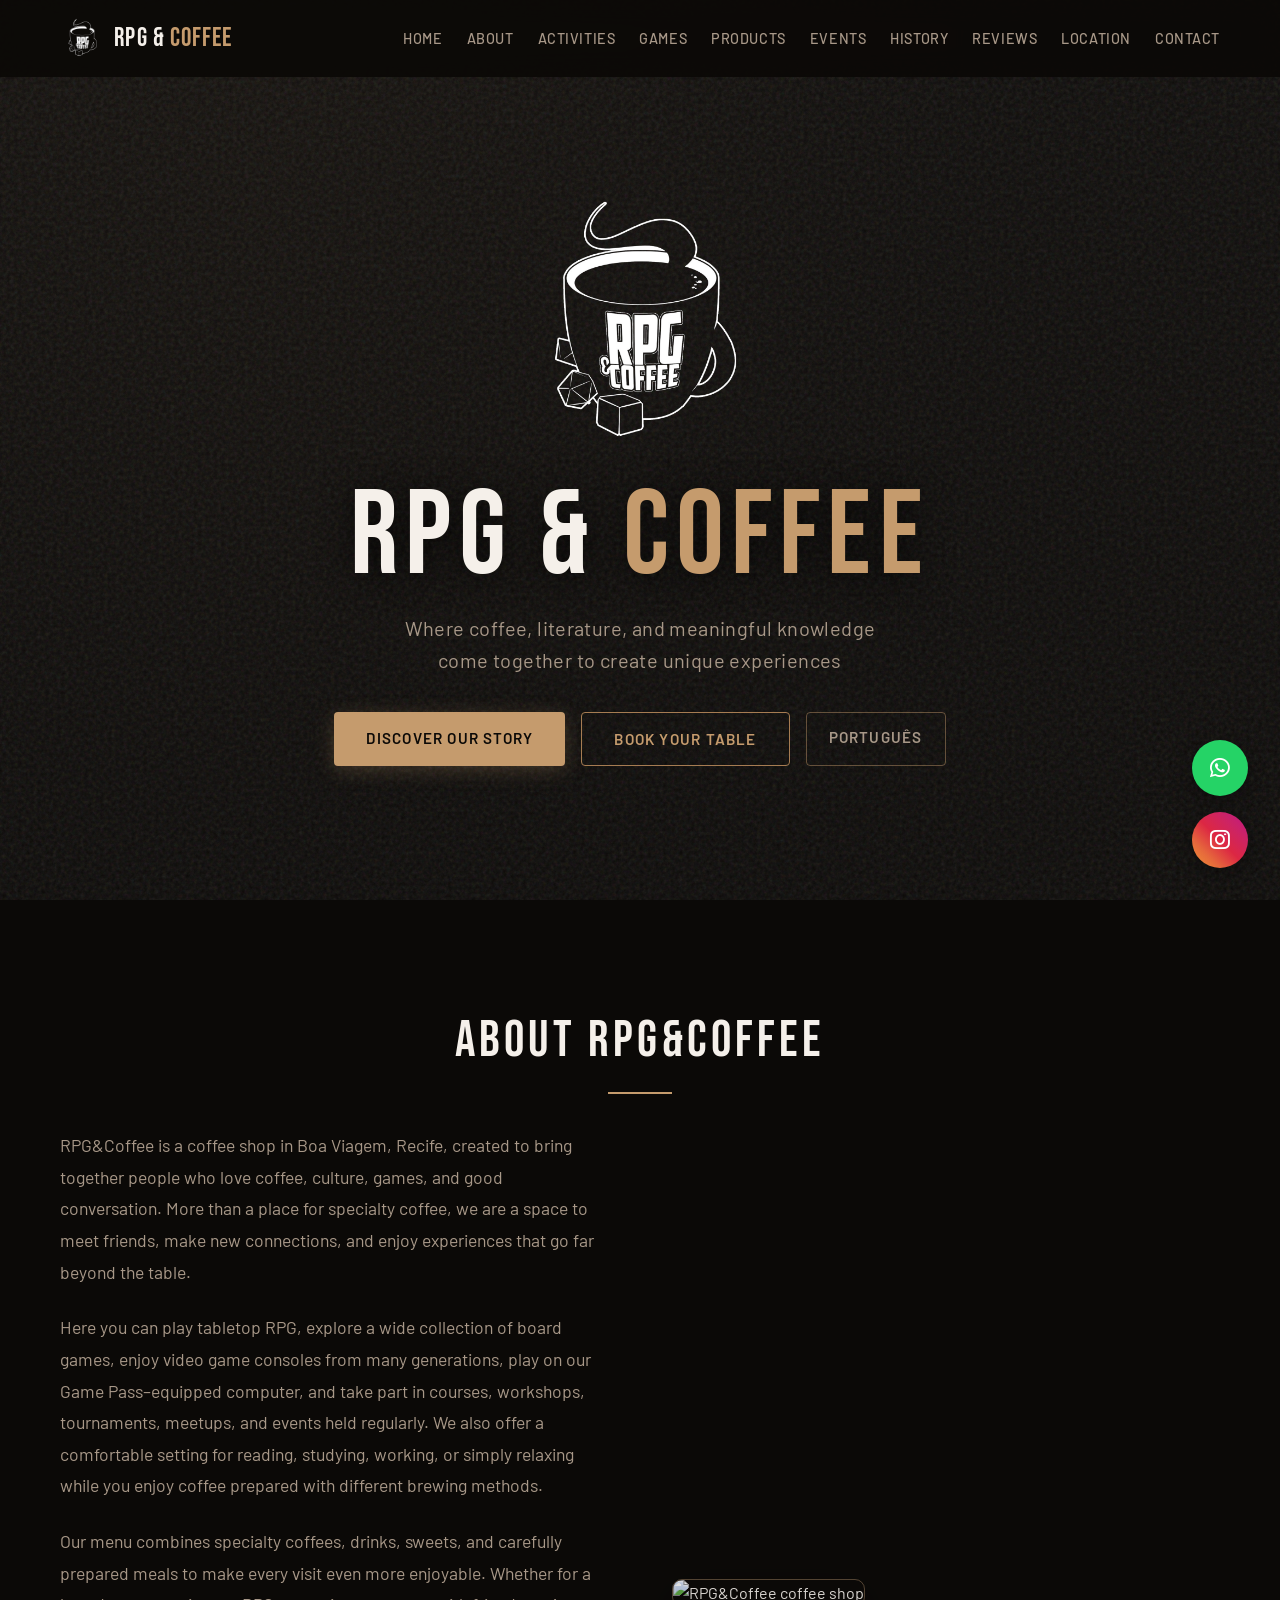
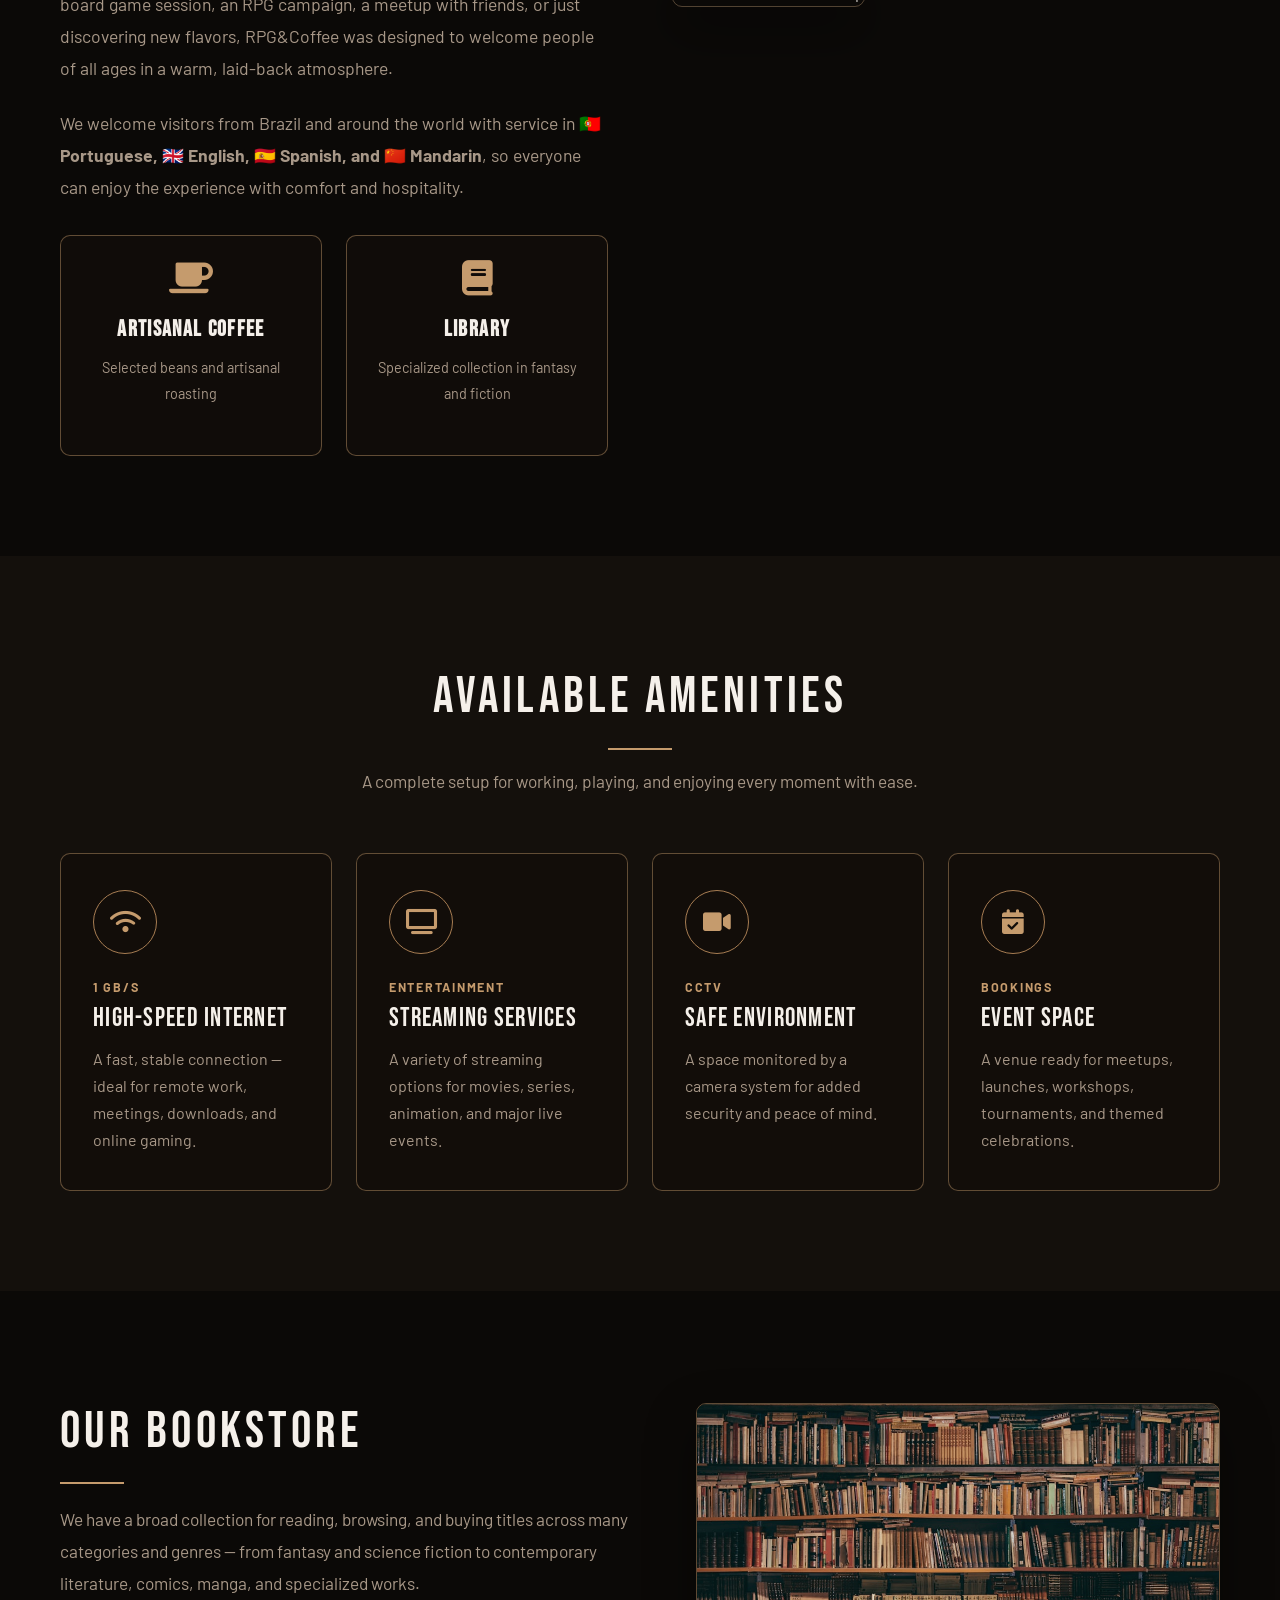
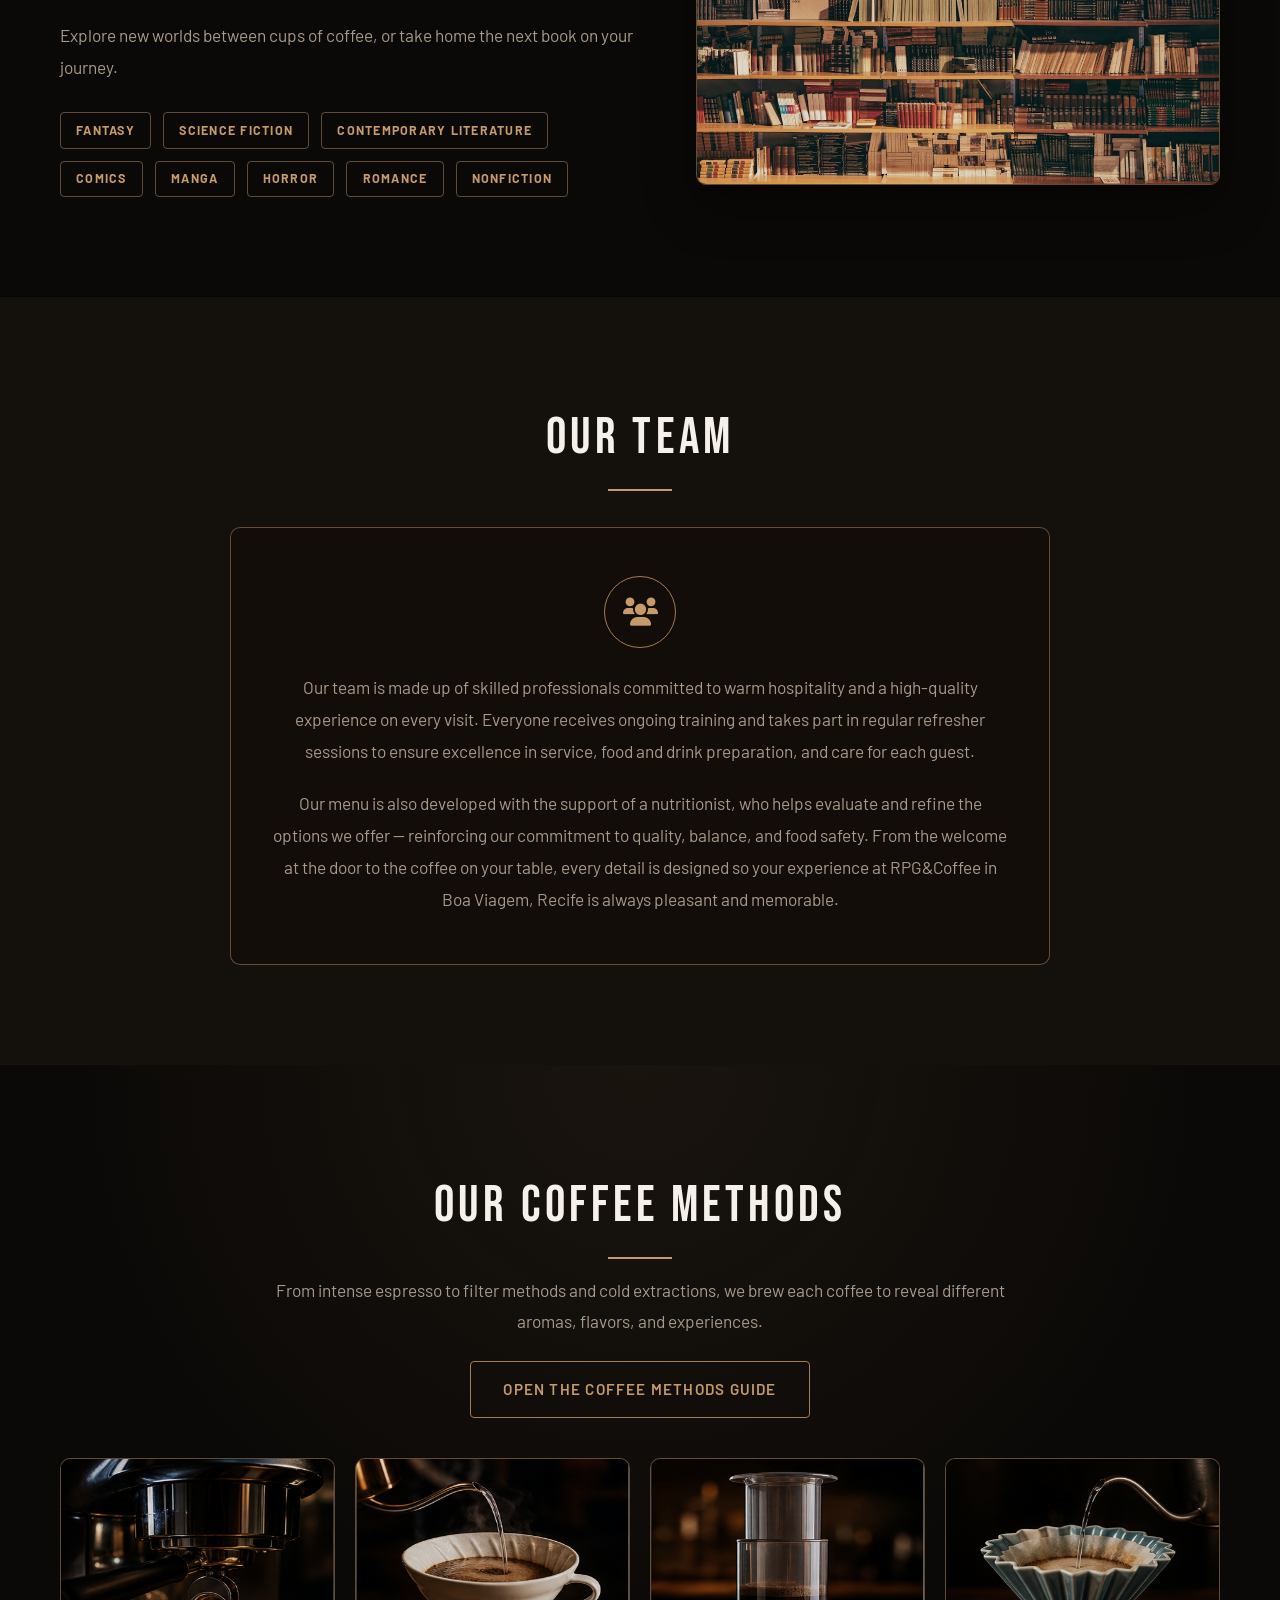
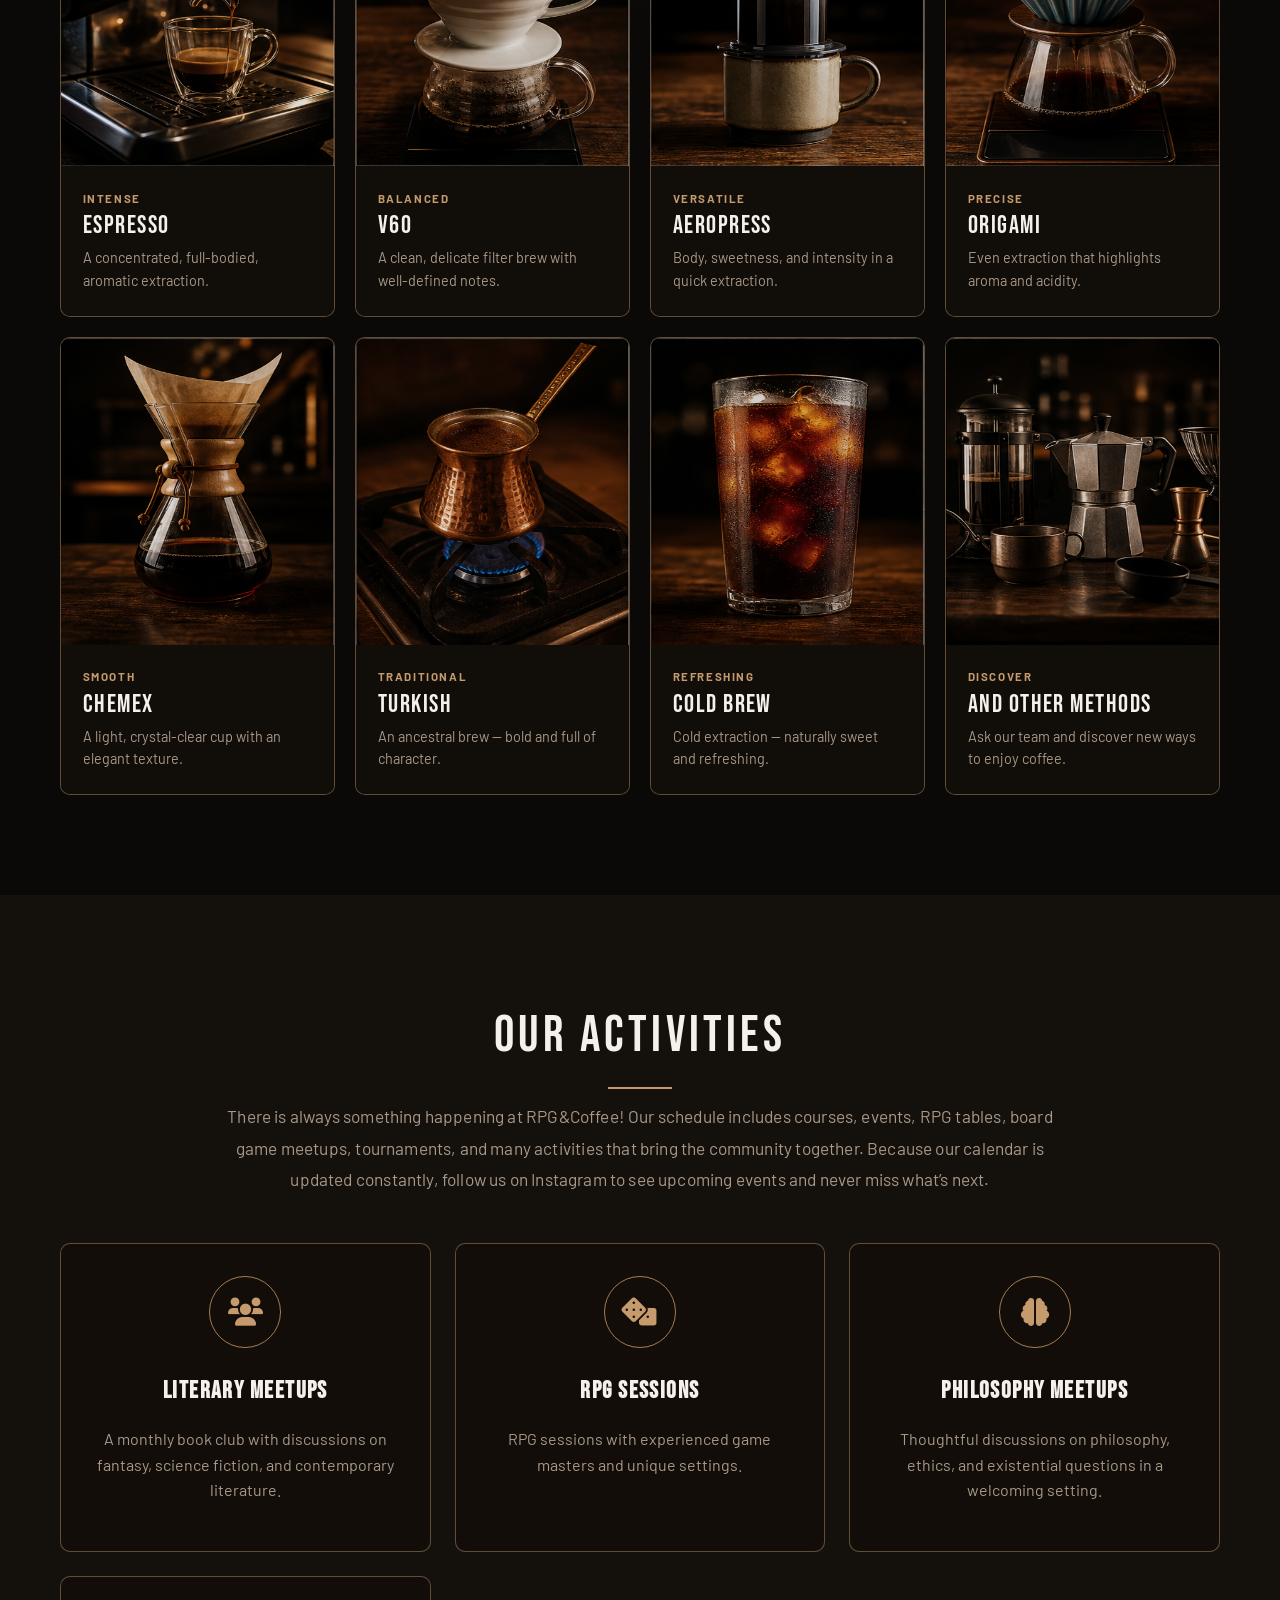
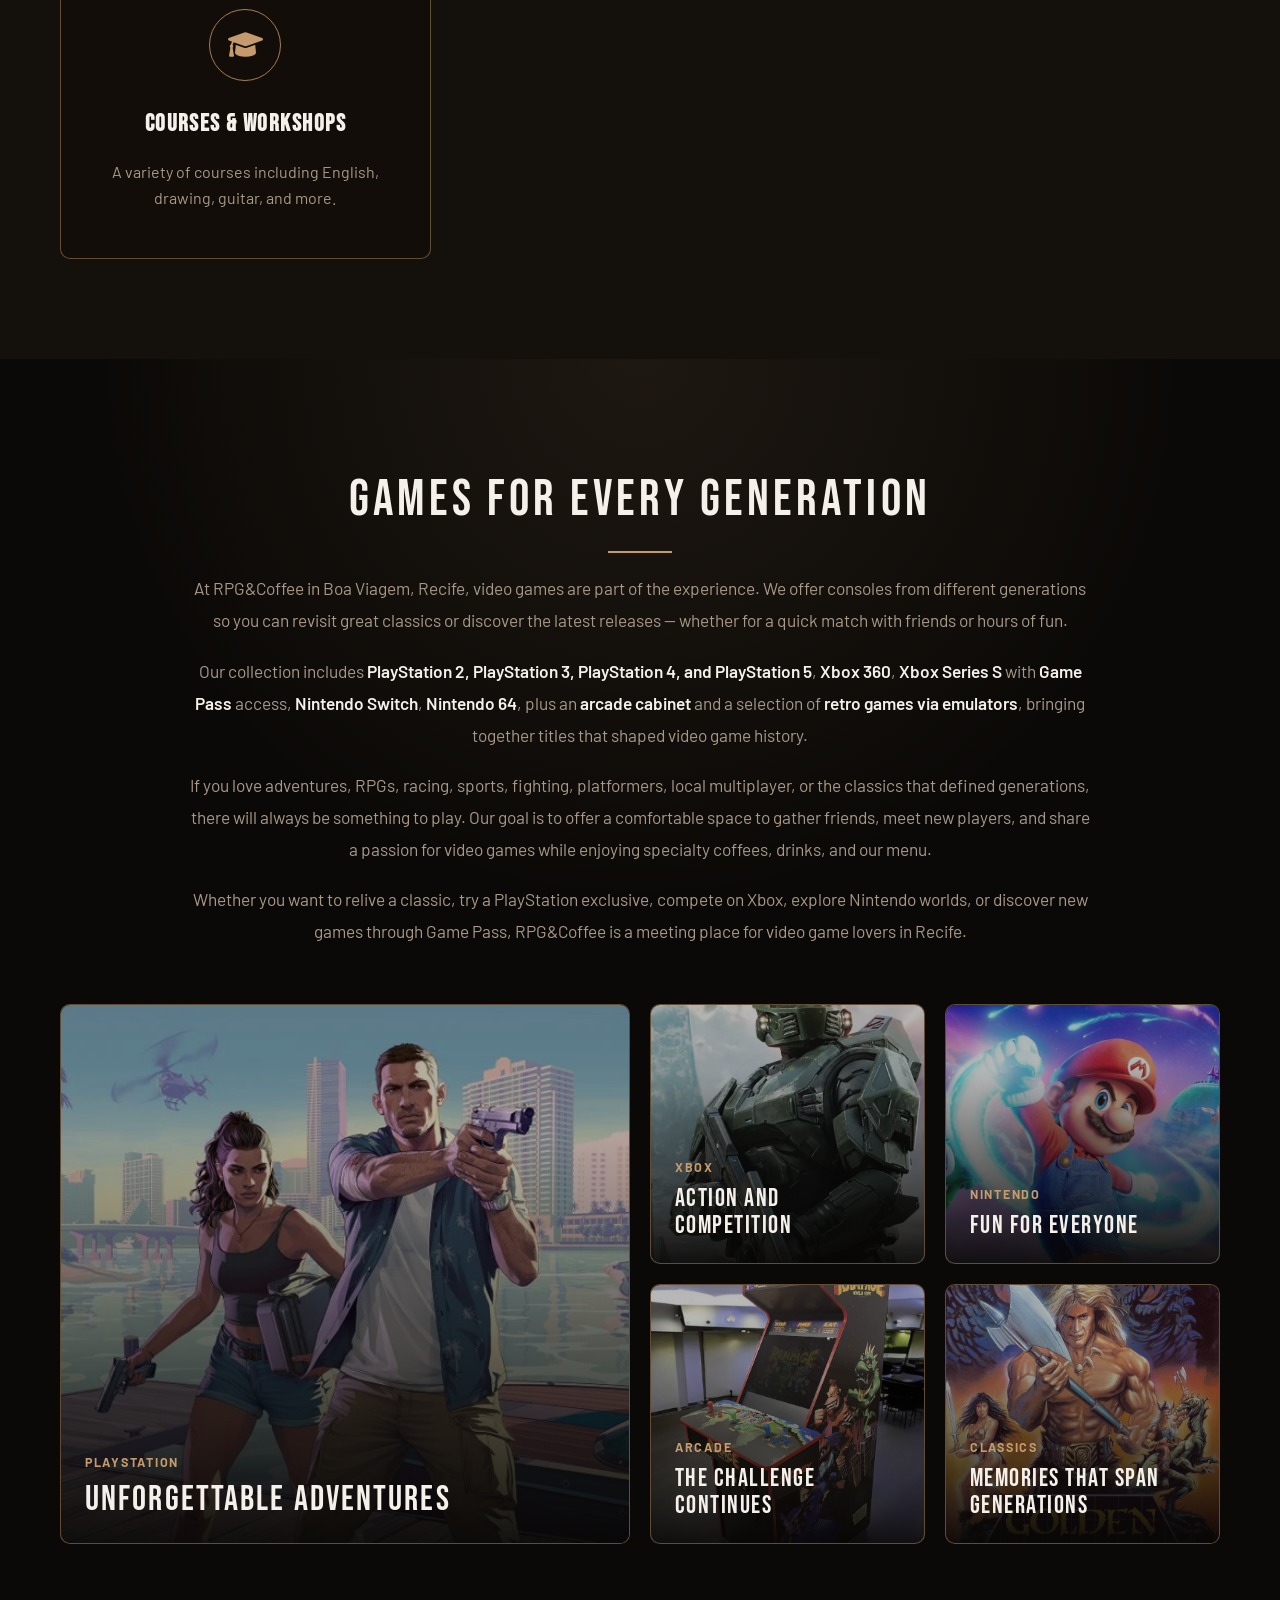
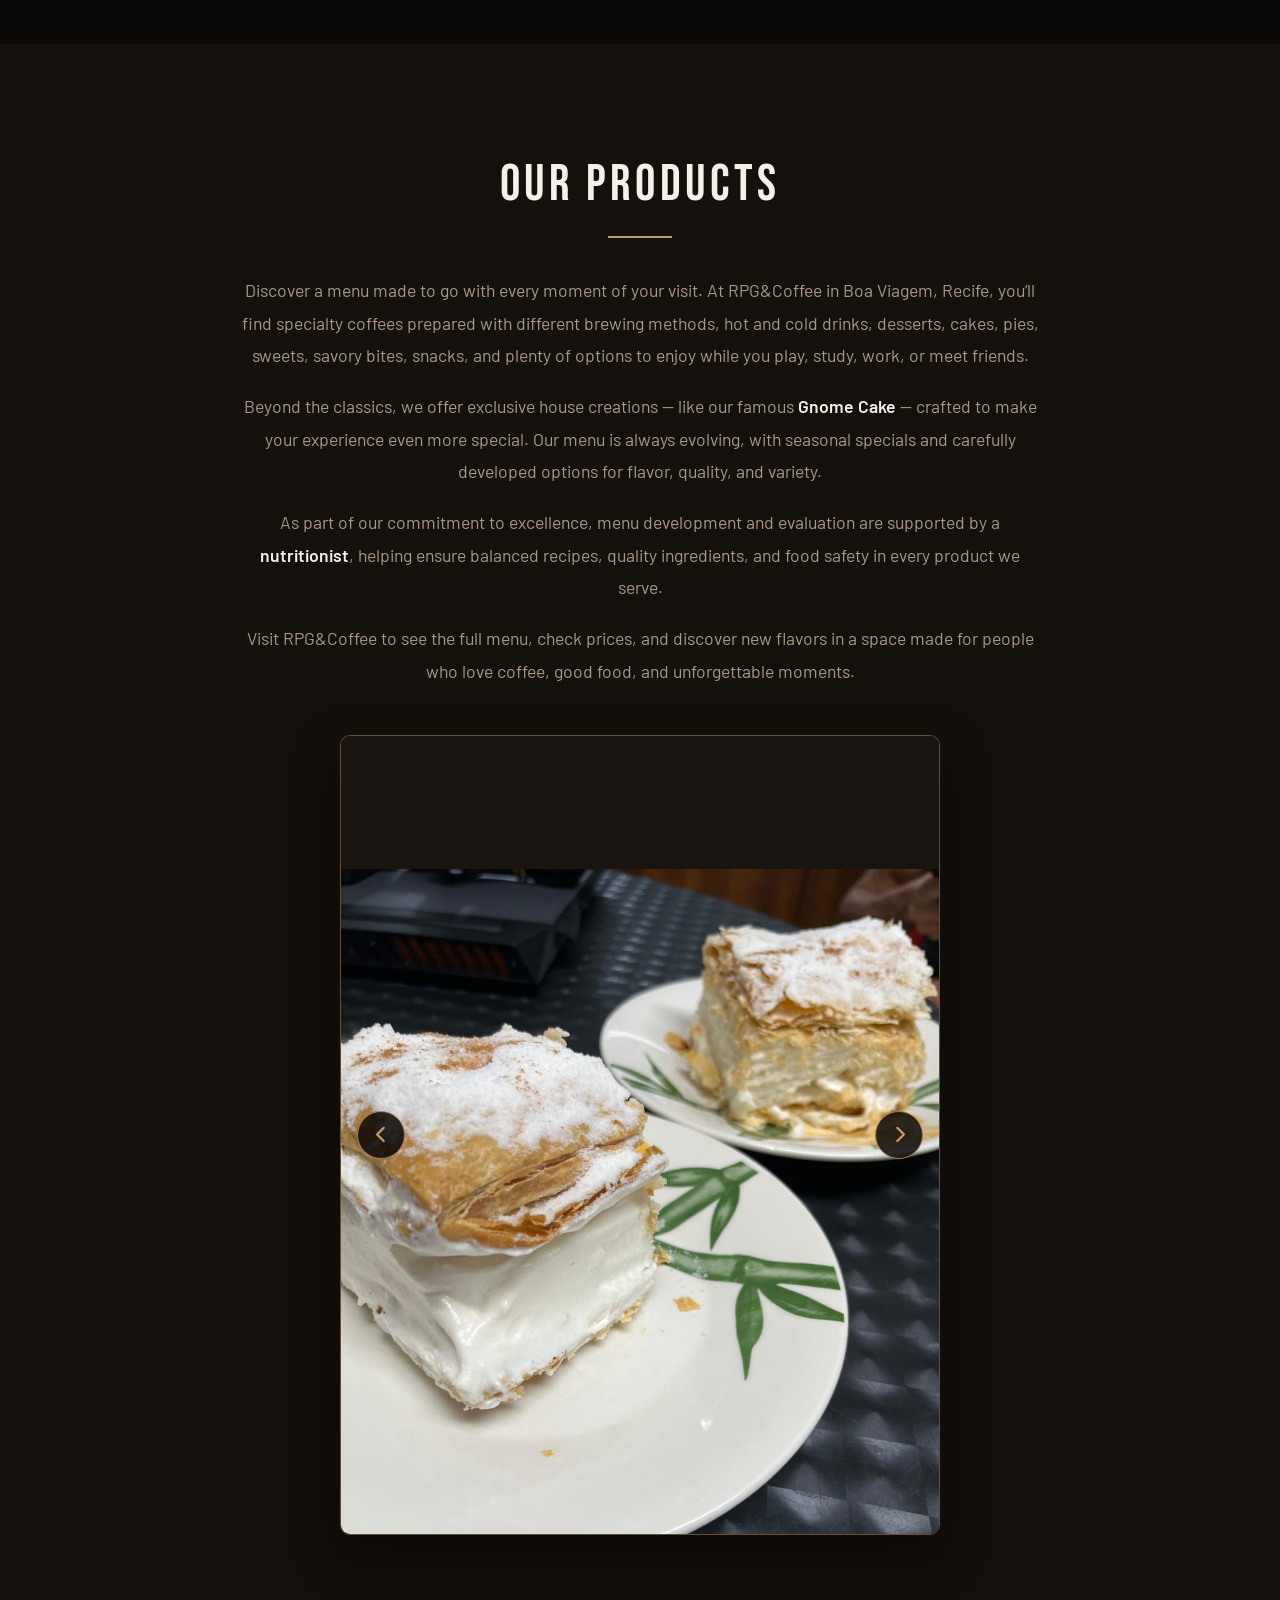
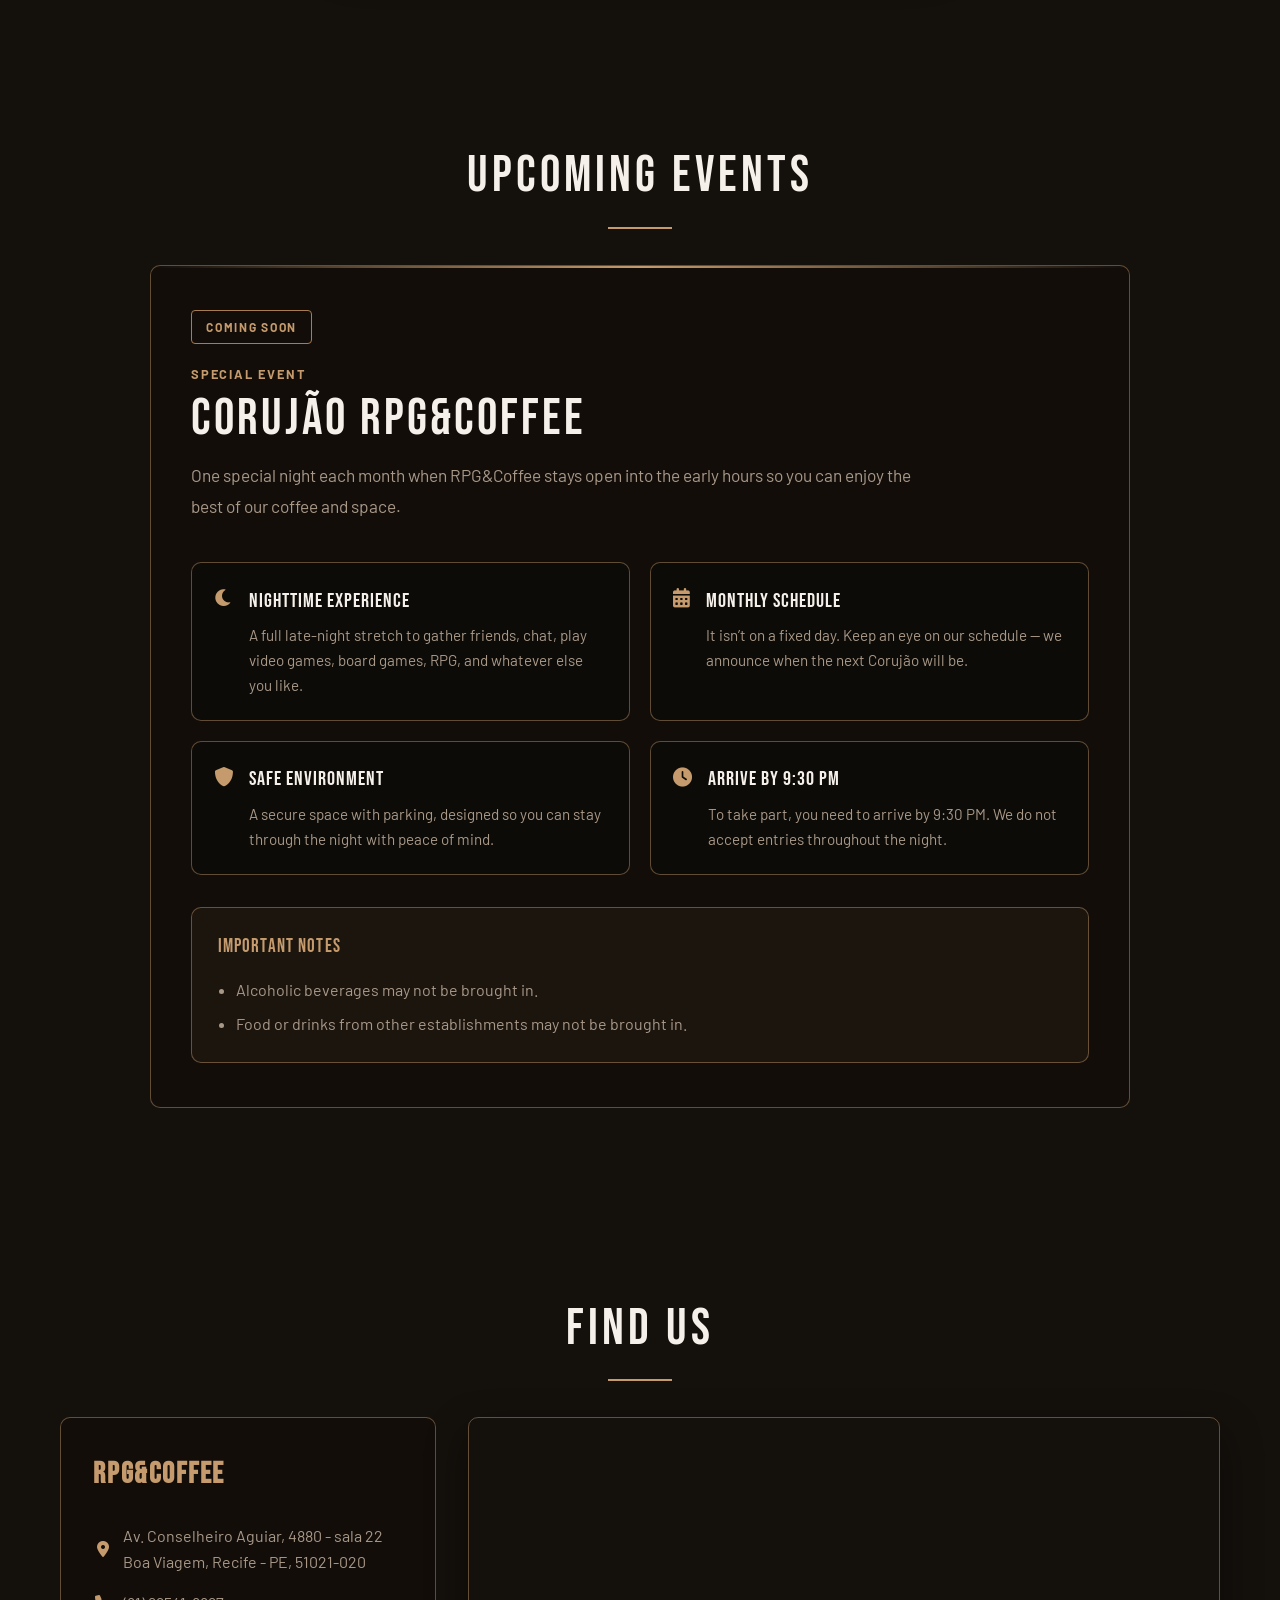
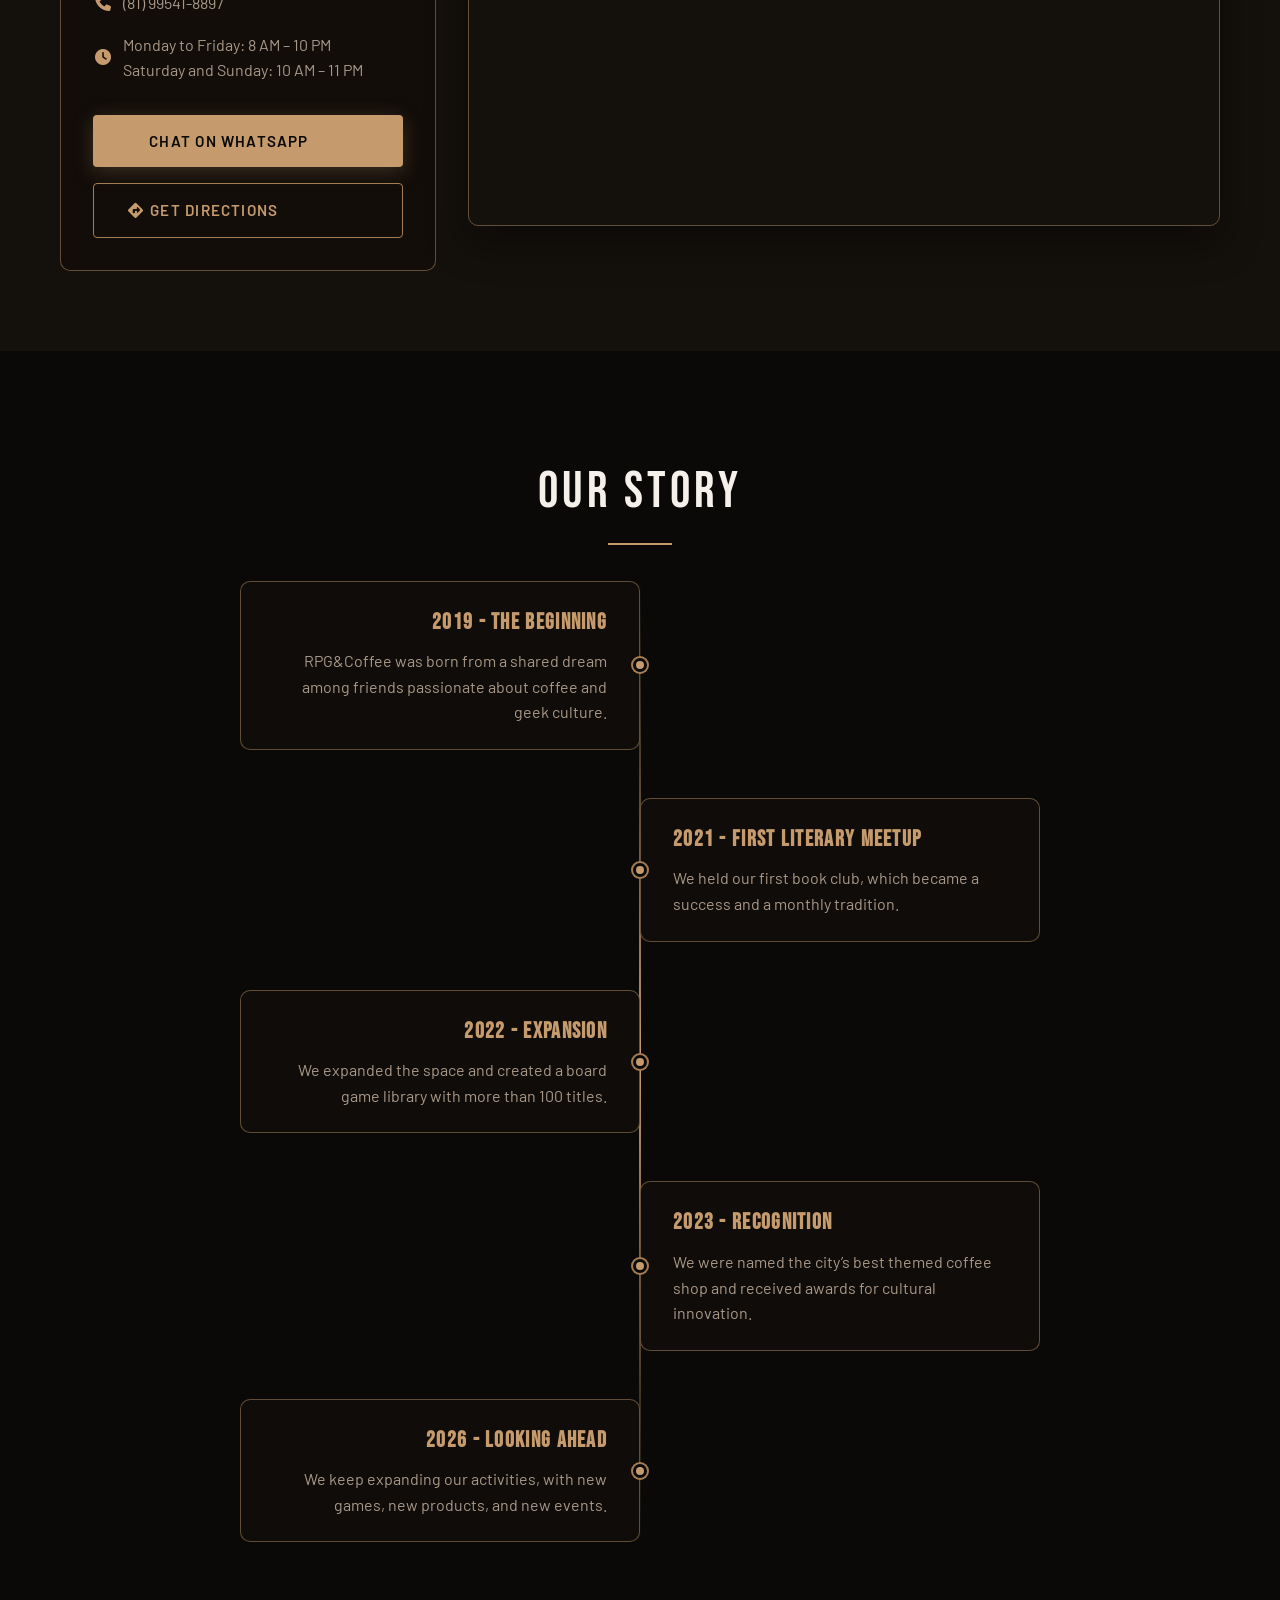
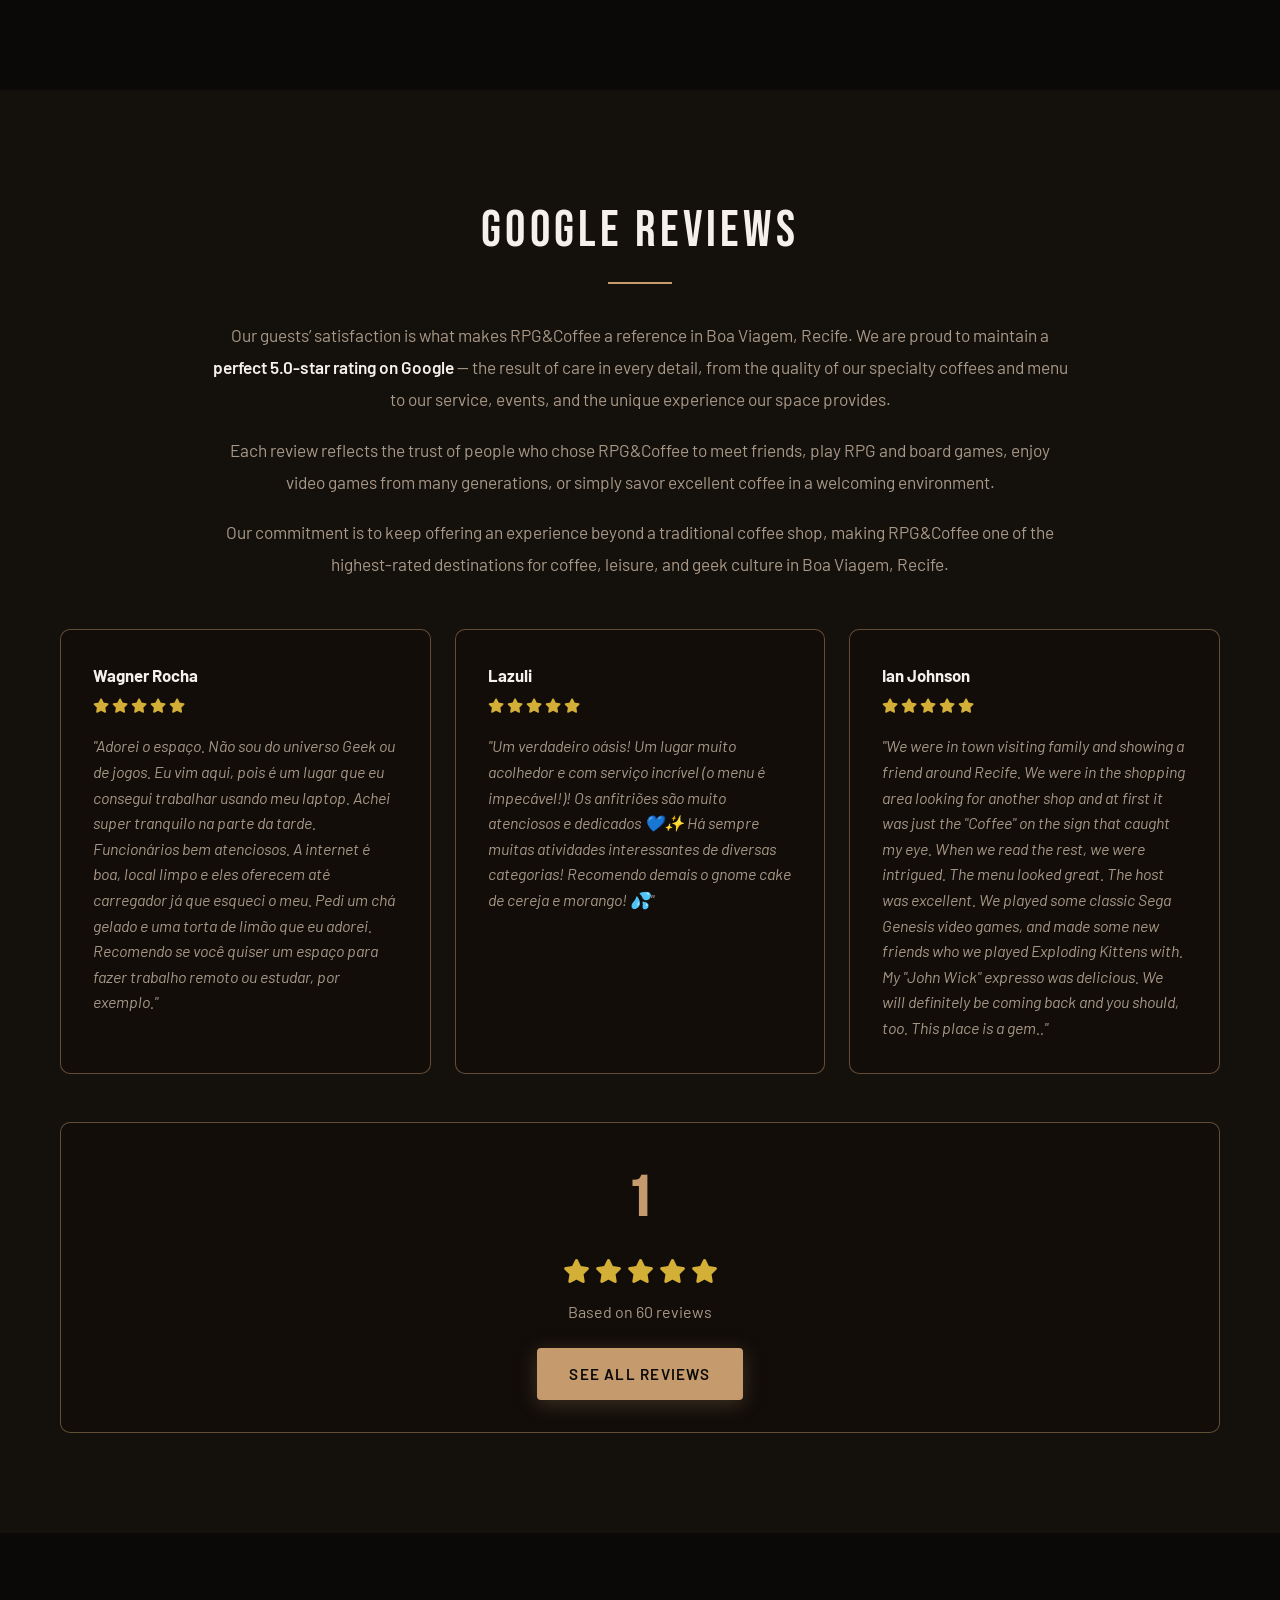
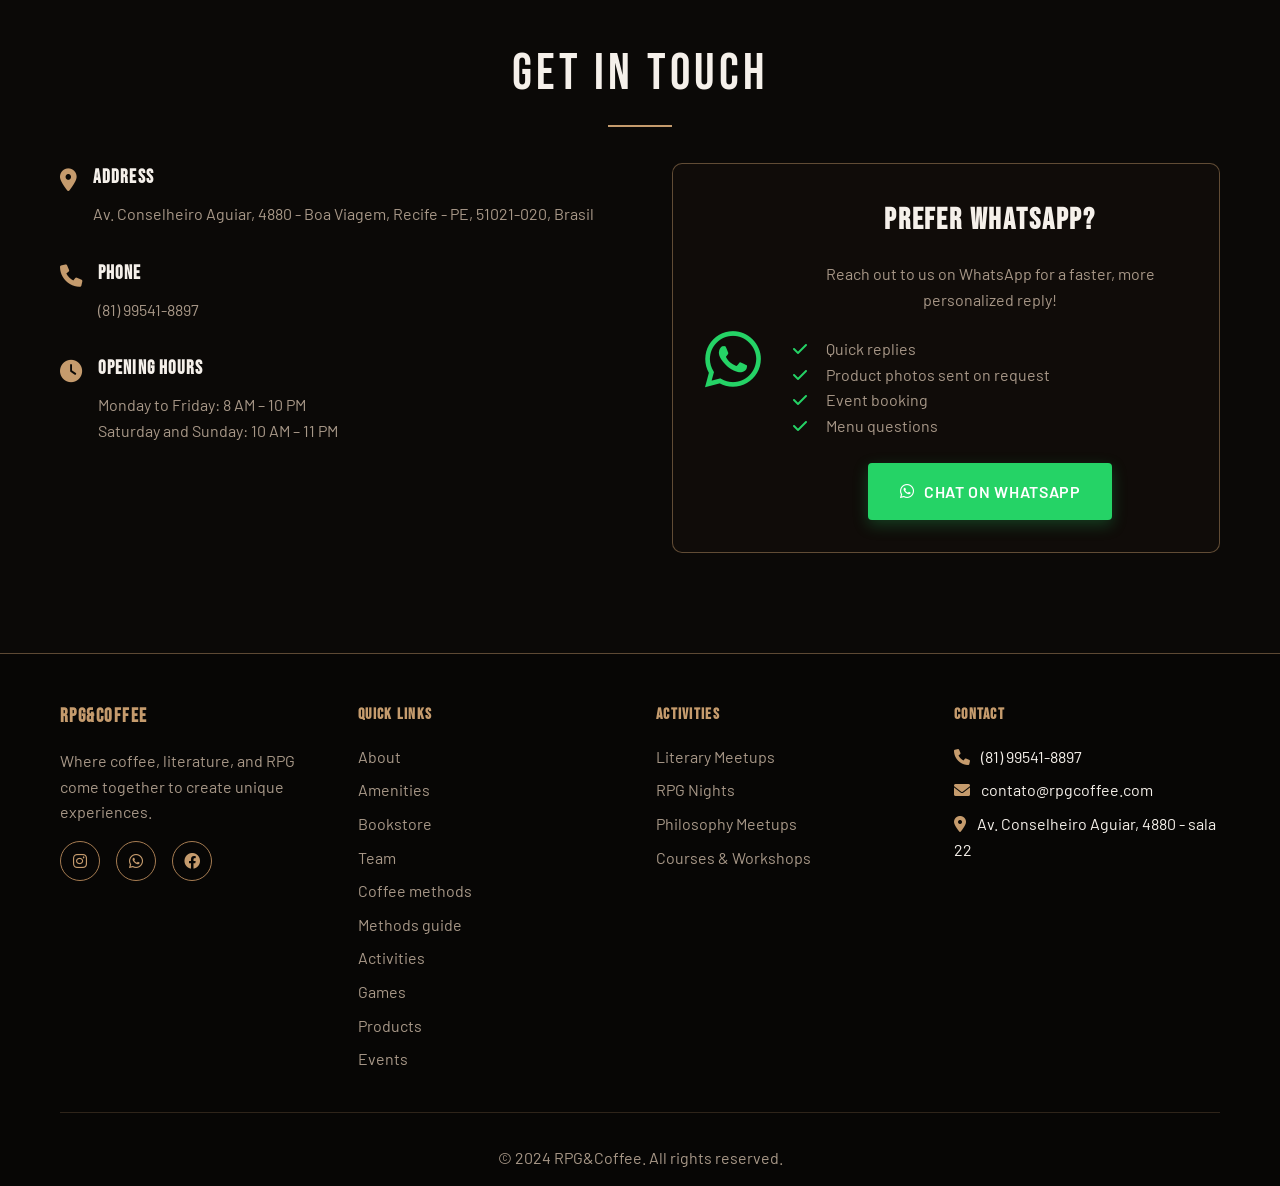
==== en/index.html @ 89163f36 "Adicionar guia de métodos, versão em inglês e seletor de idioma. Inclui a página interativa do guia," ====
<!DOCTYPE html>
<html lang="en">
<head>
    <meta charset="UTF-8">
    <meta name="viewport" content="width=device-width, initial-scale=1.0">
    <title>RPG&Coffee - Specialty Coffee Shop & Geek Culture Hub in Recife</title>
    <link rel="alternate" hreflang="pt-BR" href="../index.html">
    <link rel="alternate" hreflang="en" href="./">
    <link rel="icon" type="image/png" sizes="32x32" href="../assets/favicon.png">
    <link rel="apple-touch-icon" sizes="180x180" href="../assets/apple-touch-icon.png">
    <link rel="stylesheet" href="../styles.css">
    <link href="https://fonts.googleapis.com/css2?family=Barlow:wght@400;500;600;700&family=Bebas+Neue&display=swap" rel="stylesheet">
    <link rel="stylesheet" href="https://cdnjs.cloudflare.com/ajax/libs/font-awesome/6.0.0/css/all.min.css">
</head>
<body>
    <!-- Header -->
    <header class="header">
        <nav class="navbar">
            <div class="nav-container">
                <a href="#home" class="nav-logo" aria-label="RPG & Coffee">
                    <img src="../assets/logo.png" alt="" class="nav-logo-img" aria-hidden="true">
                    <span class="nav-logo-text">RPG & <span class="brand-gold">Coffee</span></span>
                </a>
                <ul class="nav-menu">
                    <li><a href="#home">Home</a></li>
                    <li><a href="#about">About</a></li>
                    <li><a href="#activities">Activities</a></li>
                    <li><a href="#games">Games</a></li>
                    <li><a href="#products">Products</a></li>
                    <li><a href="#events">Events</a></li>
                    <li><a href="#timeline">History</a></li>
                    <li><a href="#reviews">Reviews</a></li>
                    <li><a href="#map">Location</a></li>
                    <li><a href="#contact">Contact</a></li>
                </ul>
                <div class="hamburger">
                    <span></span>
                    <span></span>
                    <span></span>
                </div>
            </div>
        </nav>
    </header>

    <!-- Hero Section -->
    <section id="home" class="hero">
        <div class="hero-content">
            <img src="../assets/logo.png" alt="RPG & Coffee" class="hero-logo">
            <h1 class="hero-brand">RPG & <span class="brand-gold">Coffee</span></h1>
            <p class="hero-tagline">Where coffee, literature, and meaningful knowledge come together to create unique experiences</p>
            <div class="hero-buttons">
                <a href="#about" class="btn btn-primary">Discover Our Story</a>
                <a href="#contact" class="btn btn-secondary">Book Your Table</a>
                <a href="../index.html" class="btn btn-lang" hreflang="pt-BR" lang="pt-BR">Português</a>
            </div>
        </div>
    </section>

    <!-- About Section -->
    <section id="about" class="about">
        <div class="container">
            <h2 class="section-title">About RPG&Coffee</h2>
            <div class="about-content">
                <div class="about-text">
                    <p>RPG&amp;Coffee is a coffee shop in Boa Viagem, Recife, created to bring together people who love coffee, culture, games, and good conversation. More than a place for specialty coffee, we are a space to meet friends, make new connections, and enjoy experiences that go far beyond the table.</p>
                    <p>Here you can play tabletop RPG, explore a wide collection of board games, enjoy video game consoles from many generations, play on our Game Pass–equipped computer, and take part in courses, workshops, tournaments, meetups, and events held regularly. We also offer a comfortable setting for reading, studying, working, or simply relaxing while you enjoy coffee prepared with different brewing methods.</p>
                    <p>Our menu combines specialty coffees, drinks, sweets, and carefully prepared meals to make every visit even more enjoyable. Whether for a board game session, an RPG campaign, a meetup with friends, or just discovering new flavors, RPG&amp;Coffee was designed to welcome people of all ages in a warm, laid-back atmosphere.</p>
                    <p>We welcome visitors from Brazil and around the world with service in <strong>🇵🇹 Portuguese, 🇬🇧 English, 🇪🇸 Spanish, and 🇨🇳 Mandarin</strong>, so everyone can enjoy the experience with comfort and hospitality.</p>
                    <div class="features">
                        <div class="feature">
                            <i class="fas fa-coffee"></i>
                            <h3>Artisanal Coffee</h3>
                            <p>Selected beans and artisanal roasting</p>
                        </div>
                        <div class="feature">
                            <i class="fas fa-book"></i>
                            <h3>Library</h3>
                            <p>Specialized collection in fantasy and fiction</p>
                        </div>
                    </div>
                </div>
                <div class="about-image">
                    <img src="https://images.unsplash.com/photo-1495474472287-4d71bcdd2085?ixlib=rb-4.0.3&auto=format&fit=crop&w=800&q=80" alt="RPG&Coffee coffee shop">
                </div>
            </div>
        </div>
    </section>

    <!-- Resources Section -->
    <section id="resources" class="resources">
        <div class="container">
            <h2 class="section-title">Available amenities</h2>
            <p class="resources-intro">A complete setup for working, playing, and enjoying every moment with ease.</p>

            <div class="resources-grid">
                <article class="resource-card">
                    <div class="resource-icon">
                        <i class="fas fa-wifi" aria-hidden="true"></i>
                    </div>
                    <span class="resource-highlight">1 Gb/s</span>
                    <h3>High-speed internet</h3>
                    <p>A fast, stable connection — ideal for remote work, meetings, downloads, and online gaming.</p>
                </article>

                <article class="resource-card">
                    <div class="resource-icon">
                        <i class="fas fa-tv" aria-hidden="true"></i>
                    </div>
                    <span class="resource-highlight">Entertainment</span>
                    <h3>Streaming services</h3>
                    <p>A variety of streaming options for movies, series, animation, and major live events.</p>
                </article>

                <article class="resource-card">
                    <div class="resource-icon">
                        <i class="fas fa-video" aria-hidden="true"></i>
                    </div>
                    <span class="resource-highlight">CCTV</span>
                    <h3>Safe environment</h3>
                    <p>A space monitored by a camera system for added security and peace of mind.</p>
                </article>

                <article class="resource-card">
                    <div class="resource-icon">
                        <i class="fas fa-calendar-check" aria-hidden="true"></i>
                    </div>
                    <span class="resource-highlight">Bookings</span>
                    <h3>Event space</h3>
                    <p>A venue ready for meetups, launches, workshops, tournaments, and themed celebrations.</p>
                </article>
            </div>
        </div>
    </section>

    <!-- Bookstore Section -->
    <section id="bookstore" class="bookstore">
        <div class="container">
            <div class="bookstore-layout">
                <div class="bookstore-content">
                    <h2 class="section-title section-title-left">Our bookstore</h2>
                    <p>We have a broad collection for reading, browsing, and buying titles across many categories and genres — from fantasy and science fiction to contemporary literature, comics, manga, and specialized works.</p>
                    <p>Explore new worlds between cups of coffee, or take home the next book on your journey.</p>
                    <ul class="bookstore-tags">
                        <li>Fantasy</li>
                        <li>Science fiction</li>
                        <li>Contemporary literature</li>
                        <li>Comics</li>
                        <li>Manga</li>
                        <li>Horror</li>
                        <li>Romance</li>
                        <li>Nonfiction</li>
                    </ul>
                </div>
                <div class="bookstore-visual">
                    <img src="../assets/livraria.jpg" alt="Bookshelves at the RPG &amp; Coffee bookstore" loading="lazy">
                </div>
            </div>
        </div>
    </section>

    <!-- Team Section -->
    <section id="team" class="team">
        <div class="container">
            <h2 class="section-title">Our team</h2>
            <div class="team-panel">
                <div class="team-icon">
                    <i class="fas fa-users" aria-hidden="true"></i>
                </div>
                <p>Our team is made up of skilled professionals committed to warm hospitality and a high-quality experience on every visit. Everyone receives ongoing training and takes part in regular refresher sessions to ensure excellence in service, food and drink preparation, and care for each guest.</p>
                <p>Our menu is also developed with the support of a nutritionist, who helps evaluate and refine the options we offer — reinforcing our commitment to quality, balance, and food safety. From the welcome at the door to the coffee on your table, every detail is designed so your experience at RPG&amp;Coffee in Boa Viagem, Recife is always pleasant and memorable.</p>
            </div>
        </div>
    </section>

    <!-- Coffee Methods Section -->
    <section id="coffee-methods" class="coffee-methods">
        <div class="container">
            <h2 class="section-title">Our coffee methods</h2>
            <p class="coffee-methods-intro">From intense espresso to filter methods and cold extractions, we brew each coffee to reveal different aromas, flavors, and experiences.</p>
            <p class="coffee-methods-intro" style="margin-top:-2rem;margin-bottom:2.5rem;">
                <a class="btn btn-secondary" href="../guia-metodos-cafe-en.html">Open the Coffee Methods Guide</a>
            </p>

            <div class="coffee-methods-grid">
                <article class="coffee-method-card">
                    <div class="coffee-method-image method-espresso" role="img" aria-label="Espresso being extracted into a cup"></div>
                    <div class="coffee-method-content">
                        <span>Intense</span>
                        <h3>Espresso</h3>
                        <p>A concentrated, full-bodied, aromatic extraction.</p>
                    </div>
                </article>

                <article class="coffee-method-card">
                    <div class="coffee-method-image method-v60" role="img" aria-label="Coffee being prepared with the V60 method"></div>
                    <div class="coffee-method-content">
                        <span>Balanced</span>
                        <h3>V60</h3>
                        <p>A clean, delicate filter brew with well-defined notes.</p>
                    </div>
                </article>

                <article class="coffee-method-card">
                    <div class="coffee-method-image method-aeropress" role="img" aria-label="Coffee prepared in an AeroPress"></div>
                    <div class="coffee-method-content">
                        <span>Versatile</span>
                        <h3>AeroPress</h3>
                        <p>Body, sweetness, and intensity in a quick extraction.</p>
                    </div>
                </article>

                <article class="coffee-method-card">
                    <div class="coffee-method-image method-origami" role="img" aria-label="Coffee being prepared in an Origami dripper"></div>
                    <div class="coffee-method-content">
                        <span>Precise</span>
                        <h3>Origami</h3>
                        <p>Even extraction that highlights aroma and acidity.</p>
                    </div>
                </article>

                <article class="coffee-method-card">
                    <div class="coffee-method-image method-chemex" role="img" aria-label="Filter coffee in a Chemex brewer"></div>
                    <div class="coffee-method-content">
                        <span>Smooth</span>
                        <h3>Chemex</h3>
                        <p>A light, crystal-clear cup with an elegant texture.</p>
                    </div>
                </article>

                <article class="coffee-method-card">
                    <div class="coffee-method-image method-turco" role="img" aria-label="Turkish coffee prepared in a copper cezve"></div>
                    <div class="coffee-method-content">
                        <span>Traditional</span>
                        <h3>Turkish</h3>
                        <p>An ancestral brew — bold and full of character.</p>
                    </div>
                </article>

                <article class="coffee-method-card">
                    <div class="coffee-method-image method-cold-brew" role="img" aria-label="Glass of cold brew with ice"></div>
                    <div class="coffee-method-content">
                        <span>Refreshing</span>
                        <h3>Cold Brew</h3>
                        <p>Cold extraction — naturally sweet and refreshing.</p>
                    </div>
                </article>

                <article class="coffee-method-card">
                    <div class="coffee-method-image method-outros" role="img" aria-label="Various coffee brewing accessories and methods"></div>
                    <div class="coffee-method-content">
                        <span>Discover</span>
                        <h3>And other methods</h3>
                        <p>Ask our team and discover new ways to enjoy coffee.</p>
                    </div>
                </article>
            </div>
        </div>
    </section>

    <!-- Activities Section -->
    <section id="activities" class="activities">
        <div class="container">
            <h2 class="section-title">Our Activities</h2>
            <p class="activities-subtitle">There is always something happening at RPG&amp;Coffee! Our schedule includes courses, events, RPG tables, board game meetups, tournaments, and many activities that bring the community together. Because our calendar is updated constantly, follow us on Instagram to see upcoming events and never miss what’s next.</p>
            <div class="activities-grid">
                <div class="activity-card">
                    <div class="activity-icon">
                        <i class="fas fa-users"></i>
                    </div>
                    <h3>Literary Meetups</h3>
                    <p>A monthly book club with discussions on fantasy, science fiction, and contemporary literature.</p>
                </div>
                <div class="activity-card">
                    <div class="activity-icon">
                        <i class="fas fa-dice"></i>
                    </div>
                    <h3>RPG Sessions</h3>
                    <p>RPG sessions with experienced game masters and unique settings.</p>
                </div>
                <div class="activity-card">
                    <div class="activity-icon">
                        <i class="fas fa-brain"></i>
                    </div>
                    <h3>Philosophy Meetups</h3>
                    <p>Thoughtful discussions on philosophy, ethics, and existential questions in a welcoming setting.</p>
                </div>
                <div class="activity-card">
                    <div class="activity-icon">
                        <i class="fas fa-graduation-cap"></i>
                    </div>
                    <h3>Courses & Workshops</h3>
                    <p>A variety of courses including English, drawing, guitar, and more.</p>
                </div>
            </div>
        </div>
    </section>

    <!-- Games Section -->
    <section id="games" class="games">
        <div class="container">
            <h2 class="section-title">Games for every generation</h2>
            <div class="games-description">
                <p>At RPG&amp;Coffee in Boa Viagem, Recife, video games are part of the experience. We offer consoles from different generations so you can revisit great classics or discover the latest releases — whether for a quick match with friends or hours of fun.</p>
                <p>Our collection includes <strong>PlayStation 2, PlayStation 3, PlayStation 4, and PlayStation 5</strong>, <strong>Xbox 360</strong>, <strong>Xbox Series S</strong> with <strong>Game Pass</strong> access, <strong>Nintendo Switch</strong>, <strong>Nintendo 64</strong>, plus an <strong>arcade cabinet</strong> and a selection of <strong>retro games via emulators</strong>, bringing together titles that shaped video game history.</p>
                <p>If you love adventures, RPGs, racing, sports, fighting, platformers, local multiplayer, or the classics that defined generations, there will always be something to play. Our goal is to offer a comfortable space to gather friends, meet new players, and share a passion for video games while enjoying specialty coffees, drinks, and our menu.</p>
                <p>Whether you want to relive a classic, try a PlayStation exclusive, compete on Xbox, explore Nintendo worlds, or discover new games through Game Pass, RPG&amp;Coffee is a meeting place for video game lovers in Recife.</p>
            </div>

            <div class="games-gallery">
                <article class="game-card game-card-featured">
                    <img src="../assets/game-playstation-gta6.png" alt="GTA 6 for PlayStation" loading="lazy">
                    <div class="game-card-overlay">
                        <span class="game-platform">PlayStation</span>
                        <h3>Unforgettable adventures</h3>
                    </div>
                </article>

                <article class="game-card">
                    <img src="../assets/game-xbox-halo.png" alt="Halo for Xbox" loading="lazy">
                    <div class="game-card-overlay">
                        <span class="game-platform">Xbox</span>
                        <h3>Action and competition</h3>
                    </div>
                </article>

                <article class="game-card">
                    <img src="../assets/game-nintendo-mario.png" alt="Mario for Nintendo" loading="lazy">
                    <div class="game-card-overlay">
                        <span class="game-platform">Nintendo</span>
                        <h3>Fun for everyone</h3>
                    </div>
                </article>

                <article class="game-card">
                    <img src="../assets/game-fliperama-rampage.png" alt="Rampage arcade machine" loading="lazy">
                    <div class="game-card-overlay">
                        <span class="game-platform">Arcade</span>
                        <h3>The challenge continues</h3>
                    </div>
                </article>

                <article class="game-card">
                    <img src="../assets/game-classicos-golden-axe.png" alt="Golden Axe for Sega Genesis" loading="lazy">
                    <div class="game-card-overlay">
                        <span class="game-platform">Classics</span>
                        <h3>Memories that span generations</h3>
                    </div>
                </article>
            </div>
        </div>
    </section>

    <!-- Products Gallery -->
    <section id="products" class="products">
        <div class="container">
            <h2 class="section-title">Our Products</h2>
            <div class="products-description">
                <p>Discover a menu made to go with every moment of your visit. At RPG&amp;Coffee in Boa Viagem, Recife, you’ll find specialty coffees prepared with different brewing methods, hot and cold drinks, desserts, cakes, pies, sweets, savory bites, snacks, and plenty of options to enjoy while you play, study, work, or meet friends.</p>
                <p>Beyond the classics, we offer exclusive house creations — like our famous <strong>Gnome Cake</strong> — crafted to make your experience even more special. Our menu is always evolving, with seasonal specials and carefully developed options for flavor, quality, and variety.</p>
                <p>As part of our commitment to excellence, menu development and evaluation are supported by a <strong>nutritionist</strong>, helping ensure balanced recipes, quality ingredients, and food safety in every product we serve.</p>
                <p>Visit RPG&amp;Coffee to see the full menu, check prices, and discover new flavors in a space made for people who love coffee, good food, and unforgettable moments.</p>
            </div>
            
            <!-- Products Carousel -->
            <div class="products-carousel">
                <div class="carousel-container">
                    <div class="carousel-track" id="carouselTrack">
                        <div class="carousel-slide">
                            <img src="../produtos/WhatsApp Image 2025-09-09 at 10.56.45 (1).jpeg" alt="Product 1">
                        </div>
                        <div class="carousel-slide">
                            <img src="../produtos/WhatsApp Image 2025-09-09 at 10.56.45 (2).jpeg" alt="Product 2">
                        </div>
                        <div class="carousel-slide">
                            <img src="../produtos/WhatsApp Image 2025-09-09 at 10.56.45.jpeg" alt="Product 3">
                        </div>
                        <div class="carousel-slide">
                            <img src="../produtos/WhatsApp Image 2025-09-09 at 10.56.47 (1).jpeg" alt="Product 4">
                        </div>
                        <div class="carousel-slide">
                            <img src="../produtos/WhatsApp Image 2025-09-09 at 10.56.47.jpeg" alt="Product 5">
                        </div>
                        <div class="carousel-slide">
                            <img src="../produtos/WhatsApp Image 2025-09-09 at 10.56.48 (1).jpeg" alt="Product 6">
                        </div>
                        <div class="carousel-slide">
                            <img src="../produtos/WhatsApp Image 2025-09-09 at 10.56.48.jpeg" alt="Product 7">
                        </div>
                        <div class="carousel-slide">
                            <img src="../produtos/WhatsApp Image 2025-09-09 at 10.56.49.jpeg" alt="Product 8">
                        </div>
                        <div class="carousel-slide">
                            <img src="../produtos/WhatsApp Image 2025-09-09 at 10.56.50 (1).jpeg" alt="Product 9">
                        </div>
                        <div class="carousel-slide">
                            <img src="../produtos/WhatsApp Image 2025-09-09 at 10.56.50 (2).jpeg" alt="Product 10">
                        </div>
                        <div class="carousel-slide">
                            <img src="../produtos/WhatsApp Image 2025-09-09 at 10.56.50 (3).jpeg" alt="Product 11">
                        </div>
                        <div class="carousel-slide">
                            <img src="../produtos/WhatsApp Image 2025-09-09 at 10.56.50.jpeg" alt="Product 12">
                        </div>
                        <div class="carousel-slide">
                            <img src="../produtos/WhatsApp Image 2025-09-09 at 10.56.51 (1).jpeg" alt="Product 13">
                        </div>
                        <div class="carousel-slide">
                            <img src="../produtos/WhatsApp Image 2025-09-09 at 10.56.51.jpeg" alt="Product 14">
                        </div>
                        <div class="carousel-slide">
                            <img src="../produtos/WhatsApp Image 2025-09-09 at 10.56.52 (1).jpeg" alt="Product 15">
                        </div>
                        <div class="carousel-slide">
                            <img src="../produtos/WhatsApp Image 2025-09-09 at 10.56.52 (2).jpeg" alt="Product 16">
                        </div>
                        <div class="carousel-slide">
                            <img src="../produtos/WhatsApp Image 2025-09-09 at 10.56.52 (3).jpeg" alt="Product 17">
                        </div>
                        <div class="carousel-slide">
                            <img src="../produtos/WhatsApp Image 2025-09-09 at 10.56.52 (4).jpeg" alt="Product 18">
                        </div>
                        <div class="carousel-slide">
                            <img src="../produtos/WhatsApp Image 2025-09-09 at 10.56.52.jpeg" alt="Product 19">
                        </div>
                        <div class="carousel-slide">
                            <img src="../produtos/WhatsApp Image 2025-09-09 at 10.56.53 (1).jpeg" alt="Product 20">
                        </div>
                        <div class="carousel-slide">
                            <img src="../produtos/WhatsApp Image 2025-09-09 at 10.56.53 (2).jpeg" alt="Product 21">
                        </div>
                        <div class="carousel-slide">
                            <img src="../produtos/WhatsApp Image 2025-09-09 at 10.56.53 (3).jpeg" alt="Product 22">
                        </div>
                        <div class="carousel-slide">
                            <img src="../produtos/WhatsApp Image 2025-09-09 at 10.56.53.jpeg" alt="Product 23">
                        </div>
                        <div class="carousel-slide">
                            <img src="../produtos/WhatsApp Image 2025-09-09 at 10.56.54.jpeg" alt="Product 24">
                        </div>
                        <div class="carousel-slide">
                            <img src="../produtos/WhatsApp Image 2025-09-09 at 10.56.55 (1).jpeg" alt="Product 25">
                        </div>
                        <div class="carousel-slide">
                            <img src="../produtos/WhatsApp Image 2025-09-09 at 10.56.55 (2).jpeg" alt="Product 26">
                        </div>
                        <div class="carousel-slide">
                            <img src="../produtos/WhatsApp Image 2025-09-09 at 10.56.55.jpeg" alt="Product 27">
                        </div>
                        <div class="carousel-slide">
                            <img src="../produtos/WhatsApp Image 2025-09-09 at 10.56.56 (1).jpeg" alt="Product 28">
                        </div>
                        <div class="carousel-slide">
                            <img src="../produtos/WhatsApp Image 2025-09-09 at 10.56.56.jpeg" alt="Product 29">
                        </div>
                    </div>
                    
                    <!-- Navigation buttons -->
                    <button class="carousel-btn carousel-prev" id="prevBtn">
                        <i class="fas fa-chevron-left"></i>
                    </button>
                    <button class="carousel-btn carousel-next" id="nextBtn">
                        <i class="fas fa-chevron-right"></i>
                    </button>
                    
                    <!-- Indicators -->
                    <div class="carousel-indicators" id="carouselIndicators">
                        <!-- Generated dynamically by JavaScript -->
                    </div>
                </div>
            </div>
        </div>
    </section>

    <!-- Events Section -->
    <section id="events" class="events">
        <div class="container">
            <h2 class="section-title">Upcoming Events</h2>

            <article class="corujao-event">
                <div class="corujao-badge">Coming soon</div>
                <div class="corujao-header">
                    <span class="corujao-eyebrow">Special event</span>
                    <h3>Corujão RPG&amp;COFFEE</h3>
                    <p class="corujao-lead">One special night each month when RPG&amp;Coffee stays open into the early hours so you can enjoy the best of our coffee and space.</p>
                </div>

                <div class="corujao-grid">
                    <div class="corujao-item">
                        <i class="fas fa-moon" aria-hidden="true"></i>
                        <div>
                            <h4>Nighttime experience</h4>
                            <p>A full late-night stretch to gather friends, chat, play video games, board games, RPG, and whatever else you like.</p>
                        </div>
                    </div>
                    <div class="corujao-item">
                        <i class="fas fa-calendar-alt" aria-hidden="true"></i>
                        <div>
                            <h4>Monthly schedule</h4>
                            <p>It isn’t on a fixed day. Keep an eye on our schedule — we announce when the next Corujão will be.</p>
                        </div>
                    </div>
                    <div class="corujao-item">
                        <i class="fas fa-shield-alt" aria-hidden="true"></i>
                        <div>
                            <h4>Safe environment</h4>
                            <p>A secure space with parking, designed so you can stay through the night with peace of mind.</p>
                        </div>
                    </div>
                    <div class="corujao-item">
                        <i class="fas fa-clock" aria-hidden="true"></i>
                        <div>
                            <h4>Arrive by 9:30 PM</h4>
                            <p>To take part, you need to arrive by 9:30 PM. We do not accept entries throughout the night.</p>
                        </div>
                    </div>
                </div>

                <div class="corujao-rules">
                    <h4>Important notes</h4>
                    <ul>
                        <li>Alcoholic beverages may not be brought in.</li>
                        <li>Food or drinks from other establishments may not be brought in.</li>
                    </ul>
                </div>
            </article>
        </div>
    </section>

    <!-- Map Section -->
    <section id="map" class="map">
        <div class="container">
            <h2 class="section-title">Find Us</h2>
            <div class="map-content">
                <div class="map-info">
                    <div class="map-details">
                        <h3>RPG&Coffee</h3>
                                                            <p><i class="fas fa-map-marker-alt"></i> Av. Conselheiro Aguiar, 4880 - sala 22<br>Boa Viagem, Recife - PE, 51021-020</p>
                                    <p><i class="fas fa-phone"></i> (81) 99541-8897</p>
                        <p><i class="fas fa-clock"></i> Monday to Friday: 8 AM – 10 PM<br>Saturday and Sunday: 10 AM – 11 PM</p>
                        <div class="map-actions">
                                                                    <a href="https://wa.me/5581995418897" target="_blank" class="btn btn-primary">
                                <i class="fab fa-whatsapp"></i> Chat on WhatsApp
                            </a>
                                                                    <a href="https://maps.google.com/?q=Av+Conselheiro+Aguiar+4880+Boa+Viagem+Recife+PE" target="_blank" class="btn btn-secondary">
                                <i class="fas fa-directions"></i> Get Directions
                            </a>
                        </div>
                    </div>
                </div>
                <div class="map-embed">
                                                                                    <iframe 
                                    src="https://www.google.com/maps/embed?pb=!1m18!1m12!1m3!1d246.857462365341!2d-34.9014706720789!3d-8.130023979872403!2m3!1f0!2f0!3f0!3m2!1i1024!2i768!4f13.1!3m3!1m2!1s0x7ab1f6cf110674f%3A0x5616ec37632046b7!2sRPG%20%26%20Coffee!5e0!3m2!1sen!2sbr!4v1754484822039!5m2!1sen!2sbr"
                        width="100%" 
                        height="400" 
                        style="border:0;" 
                        allowfullscreen="" 
                        loading="lazy" 
                        referrerpolicy="no-referrer-when-downgrade">
                    </iframe>
                </div>
            </div>
        </div>
    </section>

    <!-- Timeline Section -->
    <section id="timeline" class="timeline">
        <div class="container">
            <h2 class="section-title">Our Story</h2>
            <div class="timeline-container">
                <div class="timeline-item">
                    <div class="timeline-content">
                        <h3>2019 - The Beginning</h3>
                        <p>RPG&Coffee was born from a shared dream among friends passionate about coffee and geek culture.</p>
                    </div>
                    <div class="timeline-dot"></div>
                </div>
                <div class="timeline-item">
                    <div class="timeline-content">
                        <h3>2021 - First Literary Meetup</h3>
                        <p>We held our first book club, which became a success and a monthly tradition.</p>
                    </div>
                    <div class="timeline-dot"></div>
                </div>
                <div class="timeline-item">
                    <div class="timeline-content">
                        <h3>2022 - Expansion</h3>
                        <p>We expanded the space and created a board game library with more than 100 titles.</p>
                    </div>
                    <div class="timeline-dot"></div>
                </div>
                <div class="timeline-item">
                    <div class="timeline-content">
                        <h3>2023 - Recognition</h3>
                        <p>We were named the city’s best themed coffee shop and received awards for cultural innovation.</p>
                    </div>
                    <div class="timeline-dot"></div>
                </div>
                <div class="timeline-item">
                    <div class="timeline-content">
                        <h3>2026 - Looking Ahead</h3>
                        <p>We keep expanding our activities, with new games, new products, and new events.</p>
                    </div>
                    <div class="timeline-dot"></div>
                </div>
            </div>
        </div>
    </section>

    <!-- Reviews Section -->
    <section id="reviews" class="reviews">
        <div class="container">
            <h2 class="section-title">Google Reviews</h2>
            <div class="reviews-description">
                <p>Our guests’ satisfaction is what makes RPG&amp;Coffee a reference in Boa Viagem, Recife. We are proud to maintain a <strong>perfect 5.0-star rating on Google</strong> — the result of care in every detail, from the quality of our specialty coffees and menu to our service, events, and the unique experience our space provides.</p>
                <p>Each review reflects the trust of people who chose RPG&amp;Coffee to meet friends, play RPG and board games, enjoy video games from many generations, or simply savor excellent coffee in a welcoming environment.</p>
                <p>Our commitment is to keep offering an experience beyond a traditional coffee shop, making RPG&amp;Coffee one of the highest-rated destinations for coffee, leisure, and geek culture in Boa Viagem, Recife.</p>
            </div>
            <div class="reviews-grid">
                <div class="review-card">
                    <div class="review-header">
                        <div class="reviewer-info">
                            <div>
                                <h4>Wagner Rocha</h4>
                                <div class="stars">
                                    <i class="fas fa-star"></i>
                                    <i class="fas fa-star"></i>
                                    <i class="fas fa-star"></i>
                                    <i class="fas fa-star"></i>
                                    <i class="fas fa-star"></i>
                                </div>
                            </div>
                        </div>
                    </div>
                    <p>"Adorei o espaço. Não sou do universo Geek ou de jogos. Eu vim aqui, pois é um lugar que eu consegui trabalhar usando meu laptop. Achei super tranquilo na parte da tarde. Funcionários bem atenciosos. A internet é boa, local limpo e eles oferecem até carregador já que esqueci o meu. Pedi um chá gelado e uma torta de limão que eu adorei. Recomendo se você quiser um espaço para fazer trabalho remoto ou estudar, por exemplo."</p>
                </div>
                <div class="review-card">
                    <div class="review-header">
                        <div class="reviewer-info">
                            <div>
                                <h4>Lazuli</h4>
                                <div class="stars">
                                    <i class="fas fa-star"></i>
                                    <i class="fas fa-star"></i>
                                    <i class="fas fa-star"></i>
                                    <i class="fas fa-star"></i>
                                    <i class="fas fa-star"></i>
                                </div>
                            </div>
                        </div>
                    </div>
                    <p>"Um verdadeiro oásis! Um lugar muito acolhedor e com serviço incrível (o menu é impecável!)! Os anfitriões são muito atenciosos e dedicados 💙✨ Há sempre muitas atividades interessantes de diversas categorias! Recomendo demais o gnome cake de cereja e morango! 💦"</p>
                </div>
                <div class="review-card">
                    <div class="review-header">
                        <div class="reviewer-info">
                            <div>
                                <h4>Ian Johnson</h4>
                                <div class="stars">
                                    <i class="fas fa-star"></i>
                                    <i class="fas fa-star"></i>
                                    <i class="fas fa-star"></i>
                                    <i class="fas fa-star"></i>
                                    <i class="fas fa-star"></i>
                                </div>
                            </div>
                        </div>
                    </div>
                    <p>"We were in town visiting family and showing a friend around Recife. We were in the shopping area looking for another shop and at first it was just the "Coffee" on the sign that caught my eye. When we read the rest, we were intrigued. The menu looked great. The host was excellent. We played some classic Sega Genesis video games, and made some new friends who we played Exploding Kittens with. My "John Wick" expresso was delicious. We will definitely be coming back and you should, too. This place is a gem.."</p>
                </div>
            </div>
            <div class="overall-rating">
                <div class="rating-info">
                    <h3>5.0</h3>
                    <div class="stars">
                        <i class="fas fa-star"></i>
                        <i class="fas fa-star"></i>
                        <i class="fas fa-star"></i>
                        <i class="fas fa-star"></i>
                        <i class="fas fa-star"></i>
                    </div>
                    <p>Based on 60 reviews</p>
                </div>
                <a href="#" class="btn btn-primary">See all reviews</a>
            </div>
        </div>
    </section>

    <!-- Contact Section -->
    <section id="contact" class="contact">
        <div class="container">
            <h2 class="section-title">Get in Touch</h2>
            <div class="contact-content">
                <div class="contact-info">
                    <div class="contact-item">
                        <i class="fas fa-map-marker-alt"></i>
                        <div>
                            <h3>Address</h3>
                            <p>Av. Conselheiro Aguiar, 4880 - Boa Viagem, Recife - PE, 51021-020, Brasil</p>
                        </div>
                    </div>
                    <div class="contact-item">
                        <i class="fas fa-phone"></i>
                        <div>
                            <h3>Phone</h3>
                            <p>(81) 99541-8897</p>
                        </div>
                    </div>
                    <div class="contact-item">
                        <i class="fas fa-clock"></i>
                        <div>
                            <h3>Opening Hours</h3>
                            <p>Monday to Friday: 8 AM – 10 PM<br>Saturday and Sunday: 10 AM – 11 PM</p>
                        </div>
                    </div>
                </div>
                <div class="contact-whatsapp">
                    <div class="whatsapp-card">
                        <div class="whatsapp-icon">
                            <i class="fab fa-whatsapp"></i>
                        </div>
                        <div class="whatsapp-content">
                            <h3>Prefer WhatsApp?</h3>
                            <p>Reach out to us on WhatsApp for a faster, more personalized reply!</p>
                            <p class="whatsapp-features">
                                <i class="fas fa-check"></i> Quick replies<br>
                                <i class="fas fa-check"></i> Product photos sent on request<br>
                                <i class="fas fa-check"></i> Event booking<br>
                                <i class="fas fa-check"></i> Menu questions
                            </p>
                            <a href="https://wa.me/5581995418897" target="_blank" class="btn btn-whatsapp">
                                <i class="fab fa-whatsapp"></i> Chat on WhatsApp
                            </a>
                        </div>
                    </div>
                </div>
            </div>
        </div>
    </section>

    <!-- Footer -->
    <footer class="footer">
        <div class="container">
            <div class="footer-content">
                <div class="footer-section">
                    <h3>RPG&Coffee</h3>
                    <p>Where coffee, literature, and RPG come together to create unique experiences.</p>
                    <div class="social-links">
                        <a href="https://www.instagram.com/rpgecoffee/" target="_blank" class="social-link">
                            <i class="fab fa-instagram"></i>
                        </a>
                        <a href="https://wa.me/5581995418897" target="_blank" class="social-link">
                            <i class="fab fa-whatsapp"></i>
                        </a>
                        <a href="https://facebook.com/rpgcoffee" target="_blank" class="social-link">
                            <i class="fab fa-facebook"></i>
                        </a>
                    </div>
                </div>
                <div class="footer-section">
                    <h4>Quick Links</h4>
                    <ul>
                        <li><a href="#about">About</a></li>
                        <li><a href="#resources">Amenities</a></li>
                        <li><a href="#bookstore">Bookstore</a></li>
                        <li><a href="#team">Team</a></li>
                        <li><a href="#coffee-methods">Coffee methods</a></li>
                        <li><a href="../guia-metodos-cafe-en.html">Methods guide</a></li>
                        <li><a href="#activities">Activities</a></li>
                        <li><a href="#games">Games</a></li>
                        <li><a href="#products">Products</a></li>
                        <li><a href="#events">Events</a></li>
                    </ul>
                </div>
                <div class="footer-section">
                    <h4>Activities</h4>
                    <ul>
                        <li><a href="#activities">Literary Meetups</a></li>
                        <li><a href="#activities">RPG Nights</a></li>
                        <li><a href="#activities">Philosophy Meetups</a></li>
                        <li><a href="#activities">Courses & Workshops</a></li>
                    </ul>
                </div>
                <div class="footer-section">
                    <h4>Contact</h4>
                    <ul>
                        <li><i class="fas fa-phone"></i> (81) 99541-8897</li>
                        <li><i class="fas fa-envelope"></i> contato@rpgcoffee.com</li>
                        <li><i class="fas fa-map-marker-alt"></i> Av. Conselheiro Aguiar, 4880 - sala 22</li>
                    </ul>
                </div>
            </div>
            <div class="footer-bottom">
                <p>&copy; 2024 RPG&Coffee. All rights reserved.</p>
            </div>
        </div>
    </footer>

    <!-- Floating Social Buttons -->
    <div class="floating-buttons">
        <a href="https://wa.me/5581995418897" target="_blank" class="floating-btn whatsapp">
            <i class="fab fa-whatsapp"></i>
        </a>
        <a href="https://www.instagram.com/rpgecoffee/" target="_blank" class="floating-btn instagram">
            <i class="fab fa-instagram"></i>
        </a>
    </div>

    <script src="../script.js"></script>
</body>
</html>
---- styles.css ----
/* RPG & Coffee — identidade visual alinhada ao flyer (dark + gold) */
:root {
    --bg: #0b0907;
    --bg-elevated: #14100c;
    --bg-card: rgba(18, 13, 10, 0.85);
    --bg-soft: #1a1410;
    --gold: #c59b6d;
    --gold-bright: #d4af37;
    --gold-muted: #a67c52;
    --text: #f5f0ea;
    --text-muted: #a89888;
    --border: rgba(197, 155, 109, 0.45);
    --font-display: 'Bebas Neue', sans-serif;
    --font-body: 'Barlow', sans-serif;
    --radius: 10px;
    --section-pad: 100px 0;
}

* {
    margin: 0;
    padding: 0;
    box-sizing: border-box;
}

html {
    scroll-behavior: smooth;
}

body {
    font-family: var(--font-body);
    line-height: 1.6;
    color: var(--text);
    background-color: var(--bg);
    background-image:
        radial-gradient(ellipse at 20% 0%, rgba(197, 155, 109, 0.08) 0%, transparent 50%),
        radial-gradient(ellipse at 80% 100%, rgba(139, 90, 43, 0.06) 0%, transparent 45%),
        url("data:image/svg+xml,%3Csvg viewBox='0 0 256 256' xmlns='http://www.w3.org/2000/svg'%3E%3Cfilter id='n'%3E%3CfeTurbulence type='fractalNoise' baseFrequency='0.85' numOctaves='4' stitchTiles='stitch'/%3E%3C/filter%3E%3Crect width='100%25' height='100%25' filter='url(%23n)' opacity='0.06'/%3E%3C/svg%3E");
    overflow-x: hidden;
}

.container {
    max-width: 1200px;
    margin: 0 auto;
    padding: 0 20px;
}

/* Header */
.header {
    position: fixed;
    top: 0;
    width: 100%;
    background: rgba(11, 9, 7, 0.92);
    backdrop-filter: blur(12px);
    border-bottom: 1px solid transparent;
    z-index: 1000;
    transition: all 0.3s ease;
}

.header.scrolled {
    border-bottom-color: var(--border);
    box-shadow: 0 8px 32px rgba(0, 0, 0, 0.45);
}

.navbar {
    padding: 1rem 0;
}

.nav-container {
    display: flex;
    justify-content: space-between;
    align-items: center;
    max-width: 1200px;
    margin: 0 auto;
    padding: 0 20px;
}

.nav-logo {
    display: flex;
    align-items: center;
    gap: 0.65rem;
    text-decoration: none;
    flex-shrink: 0;
}

.nav-logo-img {
    height: 44px;
    width: auto;
    display: block;
}

.nav-logo-text {
    font-family: var(--font-display);
    font-weight: 400;
    font-size: 1.65rem;
    letter-spacing: 0.04em;
    color: var(--text);
    text-transform: uppercase;
    line-height: 1;
}

.nav-logo .brand-gold {
    color: var(--gold);
}

.nav-menu {
    display: flex;
    list-style: none;
    gap: 1.5rem;
    flex-wrap: wrap;
    justify-content: flex-end;
}

.nav-menu a {
    text-decoration: none;
    color: var(--text-muted);
    font-weight: 500;
    font-size: 0.9rem;
    letter-spacing: 0.04em;
    text-transform: uppercase;
    transition: color 0.3s ease;
    position: relative;
}

.nav-menu a:hover {
    color: var(--gold);
}

.nav-menu a::after {
    content: '';
    position: absolute;
    width: 0;
    height: 2px;
    bottom: -5px;
    left: 0;
    background-color: var(--gold);
    transition: width 0.3s ease;
}

.nav-menu a:hover::after {
    width: 100%;
}

.hamburger {
    display: none;
    flex-direction: column;
    cursor: pointer;
}

.hamburger span {
    width: 25px;
    height: 3px;
    background: var(--gold);
    margin: 3px 0;
    transition: 0.3s;
}

/* Hero — full-bleed, brand first */
.hero {
    min-height: 100vh;
    display: flex;
    align-items: center;
    justify-content: center;
    position: relative;
    overflow: hidden;
    padding: 7rem 2rem 4rem;
    background:
        linear-gradient(180deg, rgba(11, 9, 7, 0.55) 0%, rgba(11, 9, 7, 0.88) 70%, var(--bg) 100%),
        url('https://images.unsplash.com/photo-1447933601403-0c6688de566e?auto=format&fit=crop&w=1920&q=80') center / cover no-repeat;
}

.hero::before {
    content: '';
    position: absolute;
    inset: 0;
    background: url("data:image/svg+xml,%3Csvg viewBox='0 0 256 256' xmlns='http://www.w3.org/2000/svg'%3E%3Cfilter id='n'%3E%3CfeTurbulence type='fractalNoise' baseFrequency='0.9' numOctaves='4' stitchTiles='stitch'/%3E%3C/filter%3E%3Crect width='100%25' height='100%25' filter='url(%23n)' opacity='0.12'/%3E%3C/svg%3E");
    pointer-events: none;
    animation: grainShift 8s steps(6) infinite;
}

.hero-content {
    max-width: 900px;
    z-index: 2;
    position: relative;
    text-align: center;
    margin: 0 auto;
}

.hero-logo {
    display: block;
    width: min(280px, 55vw);
    height: auto;
    margin: 0 auto 1.25rem;
    animation: fadeInUp 0.9s ease;
}

.hero-brand {
    font-family: var(--font-display);
    font-size: clamp(3.5rem, 12vw, 7.5rem);
    font-weight: 400;
    line-height: 0.92;
    letter-spacing: 0.06em;
    color: var(--text);
    text-transform: uppercase;
    margin-bottom: 1.25rem;
    text-shadow: 0 4px 32px rgba(0, 0, 0, 0.7);
    animation: fadeInUp 1s ease;
}

.hero-brand .brand-gold {
    color: var(--gold);
    display: inline;
}

.hero-tagline {
    font-size: clamp(1rem, 2.2vw, 1.25rem);
    color: var(--text-muted);
    max-width: 32rem;
    margin: 0 auto 2.25rem;
    font-weight: 400;
    letter-spacing: 0.02em;
    animation: fadeInUp 1s ease 0.2s both;
}

.hero-buttons {
    display: flex;
    gap: 1rem;
    justify-content: center;
    flex-wrap: wrap;
    animation: fadeInUp 1s ease 0.4s both;
}

.hero-image {
    display: none;
}

.btn {
    padding: 14px 32px;
    border: none;
    border-radius: 4px;
    text-decoration: none;
    font-family: var(--font-body);
    font-weight: 600;
    font-size: 0.95rem;
    letter-spacing: 0.08em;
    text-transform: uppercase;
    transition: all 0.3s ease;
    display: inline-block;
    cursor: pointer;
}

.btn-primary {
    background: var(--gold);
    color: var(--bg);
    box-shadow: 0 4px 20px rgba(197, 155, 109, 0.25);
}

.btn-primary:hover {
    background: var(--gold-bright);
    transform: translateY(-2px);
    box-shadow: 0 8px 28px rgba(197, 155, 109, 0.35);
}

.btn-secondary {
    background: transparent;
    color: var(--gold);
    border: 1px solid var(--gold-muted);
}

.btn-secondary:hover {
    background: rgba(197, 155, 109, 0.12);
    color: var(--text);
    border-color: var(--gold);
    transform: translateY(-2px);
}

.btn-lang {
    background: transparent;
    color: var(--text-muted);
    border: 1px solid var(--border);
    padding: 12px 22px;
}

.btn-lang:hover {
    color: var(--gold);
    border-color: var(--gold);
    transform: translateY(-2px);
}

/* Section Titles */
.section-title {
    text-align: center;
    font-family: var(--font-display);
    font-size: clamp(2.4rem, 5vw, 3.2rem);
    font-weight: 400;
    letter-spacing: 0.08em;
    text-transform: uppercase;
    color: var(--text);
    margin-bottom: 3rem;
    position: relative;
}

.section-title::after {
    content: '';
    position: absolute;
    bottom: -12px;
    left: 50%;
    transform: translateX(-50%);
    width: 64px;
    height: 2px;
    background: var(--gold);
}

/* About */
.about {
    padding: var(--section-pad);
    background: var(--bg);
}

.about-content {
    display: grid;
    grid-template-columns: 1fr 1fr;
    gap: 4rem;
    align-items: center;
}

.about-text p {
    font-size: 1.1rem;
    color: var(--text-muted);
    margin-bottom: 1.5rem;
    line-height: 1.8;
}

.features {
    display: grid;
    grid-template-columns: repeat(2, 1fr);
    gap: 1.5rem;
    margin-top: 2rem;
}

.feature {
    text-align: center;
    padding: 1.5rem;
    background: var(--bg-card);
    border: 1px solid var(--border);
    border-radius: var(--radius);
    transition: transform 0.3s ease, border-color 0.3s ease;
}

.feature:hover {
    transform: translateY(-4px);
    border-color: var(--gold);
}

.feature i {
    font-size: 2.2rem;
    color: var(--gold);
    margin-bottom: 1rem;
}

.feature h3 {
    font-family: var(--font-display);
    font-size: 1.4rem;
    letter-spacing: 0.06em;
    text-transform: uppercase;
    color: var(--text);
    margin-bottom: 0.5rem;
}

.feature p {
    font-size: 0.9rem;
    color: var(--text-muted);
}

.about-image img {
    width: 100%;
    border-radius: var(--radius);
    border: 1px solid var(--border);
    box-shadow: 0 20px 50px rgba(0, 0, 0, 0.45);
    filter: saturate(0.85) brightness(0.88);
}

/* Resources */
.resources {
    padding: var(--section-pad);
    background: var(--bg-elevated);
}

.resources .section-title,
.coffee-methods .section-title {
    margin-bottom: 1.75rem;
}

.resources-intro,
.coffee-methods-intro {
    max-width: 760px;
    margin: 0 auto 3.5rem;
    color: var(--text-muted);
    font-size: 1.08rem;
    line-height: 1.8;
    text-align: center;
}

.resources-grid {
    display: grid;
    grid-template-columns: repeat(4, minmax(0, 1fr));
    gap: 1.5rem;
}

.resource-card {
    position: relative;
    padding: 2.25rem 2rem;
    overflow: hidden;
    background: var(--bg-card);
    border: 1px solid var(--border);
    border-radius: var(--radius);
    transition: transform 0.3s ease, border-color 0.3s ease, box-shadow 0.3s ease;
}

.resource-card::before {
    content: '';
    position: absolute;
    top: 0;
    right: 0;
    left: 0;
    height: 2px;
    background: linear-gradient(90deg, transparent, var(--gold), transparent);
    opacity: 0;
    transition: opacity 0.3s ease;
}

.resource-card:hover {
    transform: translateY(-5px);
    border-color: var(--gold);
    box-shadow: 0 18px 42px rgba(0, 0, 0, 0.35);
}

.resource-card:hover::before {
    opacity: 1;
}

.resource-icon {
    width: 64px;
    height: 64px;
    margin-bottom: 1.5rem;
    display: flex;
    align-items: center;
    justify-content: center;
    color: var(--gold);
    border: 1px solid var(--gold-muted);
    border-radius: 50%;
    font-size: 1.55rem;
}

.resource-highlight {
    display: block;
    margin-bottom: 0.4rem;
    color: var(--gold);
    font-size: 0.78rem;
    font-weight: 700;
    letter-spacing: 0.14em;
    text-transform: uppercase;
}

.resource-card h3 {
    margin-bottom: 0.75rem;
    color: var(--text);
    font-family: var(--font-display);
    font-size: 1.6rem;
    font-weight: 400;
    letter-spacing: 0.05em;
    line-height: 1.1;
    text-transform: uppercase;
}

.resource-card p {
    color: var(--text-muted);
    line-height: 1.7;
}

/* Bookstore */
.bookstore {
    padding: var(--section-pad);
    background: var(--bg);
}

.section-title-left {
    text-align: left;
}

.section-title-left::after {
    left: 0;
    transform: none;
}

.bookstore-layout {
    display: grid;
    grid-template-columns: 1.05fr 0.95fr;
    gap: 3.5rem;
    align-items: center;
}

.bookstore-content .section-title {
    margin-bottom: 2rem;
}

.bookstore-content p {
    color: var(--text-muted);
    font-size: 1.08rem;
    line-height: 1.85;
    margin-bottom: 1.25rem;
}

.bookstore-tags {
    display: flex;
    flex-wrap: wrap;
    gap: 0.75rem;
    list-style: none;
    margin-top: 1.75rem;
}

.bookstore-tags li {
    padding: 0.45rem 0.95rem;
    border: 1px solid var(--border);
    border-radius: 4px;
    color: var(--gold);
    font-size: 0.78rem;
    font-weight: 700;
    letter-spacing: 0.1em;
    text-transform: uppercase;
}

.bookstore-visual {
    overflow: hidden;
    border: 1px solid var(--border);
    border-radius: var(--radius);
    box-shadow: 0 20px 50px rgba(0, 0, 0, 0.4);
}

.bookstore-visual img {
    display: block;
    width: 100%;
    height: 100%;
    min-height: 380px;
    object-fit: cover;
    filter: saturate(0.8) brightness(0.88);
}

/* Team */
.team {
    padding: var(--section-pad);
    background: var(--bg-elevated);
}

.team-panel {
    max-width: 820px;
    margin: 0 auto;
    padding: 3rem 2.5rem;
    text-align: center;
    background: var(--bg-card);
    border: 1px solid var(--border);
    border-radius: var(--radius);
}

.team-icon {
    width: 72px;
    height: 72px;
    margin: 0 auto 1.5rem;
    display: flex;
    align-items: center;
    justify-content: center;
    color: var(--gold);
    border: 1px solid var(--gold-muted);
    border-radius: 50%;
    font-size: 1.75rem;
}

.team-panel p {
    color: var(--text-muted);
    font-size: 1.08rem;
    line-height: 1.85;
}

.team-panel p + p {
    margin-top: 1.25rem;
}

/* Coffee methods */
.coffee-methods {
    padding: var(--section-pad);
    background:
        radial-gradient(circle at 50% 0%, rgba(197, 155, 109, 0.08), transparent 36%),
        var(--bg);
}

.coffee-methods-grid {
    display: grid;
    grid-template-columns: repeat(4, minmax(0, 1fr));
    gap: 1.25rem;
}

.coffee-method-card {
    overflow: hidden;
    background: var(--bg-card);
    border: 1px solid var(--border);
    border-radius: var(--radius);
    transition: transform 0.35s ease, border-color 0.35s ease, box-shadow 0.35s ease;
}

.coffee-method-card:hover {
    transform: translateY(-5px);
    border-color: var(--gold);
    box-shadow: 0 18px 42px rgba(0, 0, 0, 0.4);
}

.coffee-method-image {
    width: 100%;
    aspect-ratio: 8 / 9;
    background-image: url('assets/metodos-cafe-grid.png');
    background-repeat: no-repeat;
    background-size: 400% 200%;
    filter: saturate(0.85) brightness(0.88);
    transition: filter 0.35s ease, transform 0.45s ease;
}

.coffee-method-card:hover .coffee-method-image {
    filter: saturate(1) brightness(1);
    transform: scale(1.025);
}

.method-espresso { background-position: 0% 0%; }
.method-v60 { background-position: 33.333% 0%; }
.method-aeropress { background-position: 66.666% 0%; }
.method-origami { background-position: 100% 0%; }
.method-chemex { background-position: 0% 100%; }
.method-turco { background-position: 33.333% 100%; }
.method-cold-brew { background-position: 66.666% 100%; }
.method-outros { background-position: 100% 100%; }

.coffee-method-content {
    position: relative;
    padding: 1.4rem 1.35rem 1.5rem;
    background: var(--bg-card);
}

.coffee-method-content span {
    display: block;
    margin-bottom: 0.3rem;
    color: var(--gold);
    font-size: 0.72rem;
    font-weight: 700;
    letter-spacing: 0.14em;
    text-transform: uppercase;
}

.coffee-method-content h3 {
    margin-bottom: 0.5rem;
    color: var(--text);
    font-family: var(--font-display);
    font-size: 1.55rem;
    font-weight: 400;
    letter-spacing: 0.06em;
    line-height: 1.1;
    text-transform: uppercase;
}

.coffee-method-content p {
    color: var(--text-muted);
    font-size: 0.9rem;
    line-height: 1.55;
}

/* Activities */
.activities {
    padding: var(--section-pad);
    background: var(--bg-elevated);
}

#activities .section-title {
    margin-bottom: 1.5rem;
}

.activities-subtitle {
    max-width: 860px;
    margin: 0 auto 3rem;
    text-align: center;
    font-size: 1.08rem;
    color: var(--text-muted);
    font-weight: 400;
    letter-spacing: 0.01em;
    line-height: 1.8;
    text-transform: none;
}

.activities-grid {
    display: grid;
    grid-template-columns: repeat(auto-fit, minmax(280px, 1fr));
    gap: 1.5rem;
}

.activity-card {
    background: var(--bg-card);
    padding: 2rem;
    border-radius: var(--radius);
    border: 1px solid var(--border);
    text-align: center;
    transition: transform 0.3s ease, border-color 0.3s ease, box-shadow 0.3s ease;
}

.activity-card:hover {
    transform: translateY(-6px);
    border-color: var(--gold);
    box-shadow: 0 16px 40px rgba(0, 0, 0, 0.4);
}

.activity-icon {
    width: 72px;
    height: 72px;
    background: transparent;
    border: 1px solid var(--gold-muted);
    border-radius: 50%;
    display: flex;
    align-items: center;
    justify-content: center;
    margin: 0 auto 1.5rem;
}

.activity-icon i {
    font-size: 1.75rem;
    color: var(--gold);
}

.activity-card h3 {
    font-family: var(--font-display);
    font-size: 1.5rem;
    letter-spacing: 0.06em;
    text-transform: uppercase;
    color: var(--text);
    margin-bottom: 1rem;
}

.activity-card p {
    color: var(--text-muted);
    margin-bottom: 1rem;
    line-height: 1.6;
}

.activity-time {
    display: inline-block;
    background: transparent;
    color: var(--gold);
    border: 1px solid var(--gold-muted);
    padding: 0.45rem 1rem;
    border-radius: 4px;
    font-size: 0.85rem;
    font-weight: 600;
    letter-spacing: 0.06em;
    text-transform: uppercase;
}

/* Games */
.games {
    padding: var(--section-pad);
    background:
        radial-gradient(circle at 50% 0%, rgba(197, 155, 109, 0.1), transparent 38%),
        var(--bg);
}

.games .section-title {
    margin-bottom: 2rem;
}

.games-description {
    max-width: 900px;
    margin: 0 auto 3.5rem;
    color: var(--text-muted);
    font-size: 1.08rem;
    line-height: 1.85;
    text-align: center;
}

.games-description p {
    margin-bottom: 1.15rem;
}

.games-description p:last-child {
    margin-bottom: 0;
}

.games-description strong {
    color: var(--text);
    font-weight: 600;
}

.games-gallery {
    display: grid;
    grid-template-columns: repeat(4, minmax(0, 1fr));
    grid-auto-rows: 260px;
    gap: 1.25rem;
}

.game-card {
    position: relative;
    min-height: 260px;
    overflow: hidden;
    border: 1px solid var(--border);
    border-radius: var(--radius);
    background: var(--bg-card);
    isolation: isolate;
    transition: transform 0.35s ease, border-color 0.35s ease, box-shadow 0.35s ease;
}

.game-card-featured {
    grid-column: span 2;
    grid-row: span 2;
}

.game-card img {
    width: 100%;
    height: 100%;
    object-fit: cover;
    filter: saturate(0.75) brightness(0.72);
    transition: transform 0.55s ease, filter 0.35s ease;
}

.game-card::after {
    content: '';
    position: absolute;
    inset: 0;
    z-index: 1;
    background: linear-gradient(180deg, transparent 25%, rgba(7, 6, 5, 0.92) 100%);
}

.game-card-overlay {
    position: absolute;
    right: 0;
    bottom: 0;
    left: 0;
    z-index: 2;
    padding: 1.5rem;
}

.game-platform {
    display: inline-block;
    margin-bottom: 0.45rem;
    color: var(--gold);
    font-size: 0.78rem;
    font-weight: 700;
    letter-spacing: 0.14em;
    text-transform: uppercase;
}

.game-card h3 {
    color: var(--text);
    font-family: var(--font-display);
    font-size: 1.55rem;
    font-weight: 400;
    letter-spacing: 0.06em;
    line-height: 1.1;
    text-transform: uppercase;
}

.game-card-featured h3 {
    font-size: 2.2rem;
}

.game-card:hover {
    transform: translateY(-5px);
    border-color: var(--gold);
    box-shadow: 0 18px 45px rgba(0, 0, 0, 0.45);
}

.game-card:hover img {
    transform: scale(1.06);
    filter: saturate(0.95) brightness(0.85);
}

/* Products */
.products {
    padding: var(--section-pad);
    background: var(--bg-elevated);
}

.products-grid {
    display: grid;
    grid-template-columns: repeat(auto-fit, minmax(300px, 1fr));
    gap: 1.5rem;
}

.product-card {
    background: var(--bg-card);
    border-radius: var(--radius);
    overflow: hidden;
    border: 1px solid var(--border);
    transition: transform 0.3s ease, border-color 0.3s ease;
}

.product-card:hover {
    transform: translateY(-4px);
    border-color: var(--gold);
}

.product-card img {
    width: 100%;
    height: 250px;
    object-fit: cover;
    filter: brightness(0.9);
}

.product-card h3 {
    padding: 1.5rem 1.5rem 0.5rem;
    font-family: var(--font-display);
    font-size: 1.4rem;
    letter-spacing: 0.05em;
    text-transform: uppercase;
    color: var(--text);
}

.product-card p {
    padding: 0 1.5rem;
    color: var(--text-muted);
    font-size: 0.9rem;
}

.price {
    display: block;
    padding: 1rem 1.5rem 1.5rem;
    font-size: 1.3rem;
    font-weight: 700;
    color: var(--gold);
}

.products-description {
    text-align: center;
    margin-bottom: 3rem;
    max-width: 800px;
    margin-left: auto;
    margin-right: auto;
}

.products-description p {
    font-size: 1.1rem;
    color: var(--text-muted);
    line-height: 1.85;
    margin-bottom: 1.15rem;
}

.products-description p:last-child {
    margin-bottom: 0;
}

.products-description strong {
    color: var(--text);
    font-weight: 600;
}

.products-carousel {
    margin-top: 3rem;
}

.carousel-container {
    position: relative;
    max-width: 600px;
    margin: 0 auto;
    overflow: hidden;
    border-radius: var(--radius);
    border: 1px solid var(--border);
    box-shadow: 0 20px 50px rgba(0, 0, 0, 0.45);
    aspect-ratio: 3/4;
}

.carousel-track {
    display: flex;
    transition: transform 0.5s ease;
}

.carousel-slide {
    min-width: 100%;
    position: relative;
}

.carousel-slide img {
    width: 100%;
    height: 100%;
    object-fit: contain;
    display: block;
    background: var(--bg-soft);
}

.carousel-btn {
    position: absolute;
    top: 50%;
    transform: translateY(-50%);
    background: rgba(11, 9, 7, 0.85);
    color: var(--gold);
    border: 1px solid var(--gold-muted);
    width: 48px;
    height: 48px;
    border-radius: 50%;
    cursor: pointer;
    font-size: 1.1rem;
    transition: all 0.3s ease;
    z-index: 10;
}

.carousel-btn:hover {
    background: var(--gold);
    color: var(--bg);
    transform: translateY(-50%) scale(1.05);
}

.carousel-prev {
    left: 16px;
}

.carousel-next {
    right: 16px;
}

.carousel-indicators {
    display: flex;
    justify-content: center;
    gap: 10px;
    margin-top: 20px;
}

.carousel-indicator {
    width: 10px;
    height: 10px;
    border-radius: 50%;
    background: var(--bg-soft);
    border: 1px solid var(--gold-muted);
    cursor: pointer;
    transition: all 0.3s ease;
}

.carousel-indicator.active {
    background: var(--gold);
    border-color: var(--gold);
    transform: scale(1.15);
}

.carousel-indicator:hover {
    background: var(--gold-muted);
}

@media (max-width: 768px) {
    .carousel-container {
        max-width: 90%;
        aspect-ratio: 3/4;
    }

    .carousel-btn {
        width: 40px;
        height: 40px;
        font-size: 1rem;
    }

    .carousel-prev {
        left: 10px;
    }

    .carousel-next {
        right: 10px;
    }
}

@media (max-width: 480px) {
    .carousel-container {
        max-width: 95%;
        aspect-ratio: 2/3;
    }
}

/* Events */
.events {
    padding: var(--section-pad);
    background: var(--bg-elevated);
}

.events-soon {
    text-align: center;
    font-family: var(--font-display);
    font-size: 2rem;
    color: var(--gold);
    letter-spacing: 0.08em;
    text-transform: uppercase;
    padding: 3rem 2rem;
    border: 1px solid var(--border);
    border-radius: var(--radius);
}

.corujao-event {
    position: relative;
    max-width: 980px;
    margin: 0 auto;
    padding: 2.75rem 2.5rem;
    background: var(--bg-card);
    border: 1px solid var(--border);
    border-radius: var(--radius);
    overflow: hidden;
}

.corujao-event::before {
    content: '';
    position: absolute;
    top: 0;
    right: 0;
    left: 0;
    height: 2px;
    background: linear-gradient(90deg, transparent, var(--gold), transparent);
}

.corujao-badge {
    display: inline-block;
    margin-bottom: 1.25rem;
    padding: 0.4rem 0.9rem;
    border: 1px solid var(--gold-muted);
    border-radius: 4px;
    color: var(--gold);
    font-size: 0.75rem;
    font-weight: 700;
    letter-spacing: 0.14em;
    text-transform: uppercase;
}

.corujao-eyebrow {
    display: block;
    margin-bottom: 0.5rem;
    color: var(--gold);
    font-size: 0.8rem;
    font-weight: 700;
    letter-spacing: 0.14em;
    text-transform: uppercase;
}

.corujao-header h3 {
    margin-bottom: 1rem;
    color: var(--text);
    font-family: var(--font-display);
    font-size: clamp(2.2rem, 5vw, 3.2rem);
    font-weight: 400;
    letter-spacing: 0.06em;
    line-height: 1;
    text-transform: uppercase;
}

.corujao-lead {
    max-width: 720px;
    margin-bottom: 2.5rem;
    color: var(--text-muted);
    font-size: 1.08rem;
    line-height: 1.8;
}

.corujao-grid {
    display: grid;
    grid-template-columns: repeat(2, minmax(0, 1fr));
    gap: 1.25rem;
    margin-bottom: 2rem;
}

.corujao-item {
    display: flex;
    gap: 1rem;
    align-items: flex-start;
    padding: 1.35rem;
    background: rgba(11, 9, 7, 0.45);
    border: 1px solid var(--border);
    border-radius: var(--radius);
}

.corujao-item i {
    margin-top: 0.2rem;
    color: var(--gold);
    font-size: 1.2rem;
}

.corujao-item h4 {
    margin-bottom: 0.4rem;
    color: var(--text);
    font-family: var(--font-display);
    font-size: 1.25rem;
    font-weight: 400;
    letter-spacing: 0.05em;
    text-transform: uppercase;
}

.corujao-item p {
    color: var(--text-muted);
    font-size: 0.95rem;
    line-height: 1.65;
}

.corujao-rules {
    padding: 1.5rem 1.6rem;
    border: 1px solid var(--border);
    border-radius: var(--radius);
    background: rgba(197, 155, 109, 0.06);
}

.corujao-rules h4 {
    margin-bottom: 0.85rem;
    color: var(--gold);
    font-family: var(--font-display);
    font-size: 1.2rem;
    font-weight: 400;
    letter-spacing: 0.06em;
    text-transform: uppercase;
}

.corujao-rules ul {
    padding-left: 1.15rem;
    color: var(--text-muted);
    line-height: 1.75;
}

.corujao-rules li + li {
    margin-top: 0.35rem;
}

.events-grid {
    display: grid;
    grid-template-columns: repeat(auto-fit, minmax(320px, 1fr));
    gap: 1.5rem;
}

.event-card {
    background: var(--bg-card);
    border-radius: var(--radius);
    overflow: hidden;
    border: 1px solid var(--border);
    display: flex;
    transition: transform 0.3s ease, border-color 0.3s ease;
}

.event-card:hover {
    transform: translateY(-4px);
    border-color: var(--gold);
}

.event-date {
    background: transparent;
    border-right: 1px solid var(--border);
    color: var(--gold);
    padding: 2rem 1.25rem;
    text-align: center;
    display: flex;
    flex-direction: column;
    justify-content: center;
    min-width: 100px;
}

.event-date .day {
    font-family: var(--font-display);
    font-size: 2.4rem;
    letter-spacing: 0.04em;
    display: block;
    line-height: 1;
}

.event-date .month {
    font-size: 0.85rem;
    letter-spacing: 0.12em;
    text-transform: uppercase;
    opacity: 0.9;
    margin-top: 0.35rem;
}

.event-content {
    padding: 1.75rem;
    flex: 1;
}

.event-content h3 {
    font-family: var(--font-display);
    font-size: 1.45rem;
    letter-spacing: 0.05em;
    text-transform: uppercase;
    color: var(--text);
    margin-bottom: 0.75rem;
}

.event-content p {
    color: var(--text-muted);
    margin-bottom: 1rem;
    line-height: 1.6;
}

.event-stats {
    display: flex;
    gap: 1rem;
    font-size: 0.85rem;
    color: var(--gold);
    letter-spacing: 0.04em;
    text-transform: uppercase;
}

.event-stats span {
    display: flex;
    align-items: center;
    gap: 0.5rem;
}

/* Timeline */
.timeline {
    padding: var(--section-pad);
    background: var(--bg);
}

.timeline-container {
    position: relative;
    max-width: 800px;
    margin: 0 auto;
}

.timeline-container::before {
    content: '';
    position: absolute;
    left: 50%;
    top: 0;
    bottom: 0;
    width: 2px;
    background: linear-gradient(180deg, transparent, var(--gold), transparent);
    transform: translateX(-50%);
}

.timeline-item {
    position: relative;
    margin-bottom: 3rem;
}

.timeline-item:nth-child(odd) .timeline-content {
    margin-left: 0;
    margin-right: 50%;
    text-align: right;
    padding-right: 2rem;
}

.timeline-item:nth-child(even) .timeline-content {
    margin-left: 50%;
    margin-right: 0;
    text-align: left;
    padding-left: 2rem;
}

.timeline-content {
    background: var(--bg-card);
    padding: 1.5rem;
    border-radius: var(--radius);
    border: 1px solid var(--border);
    position: relative;
}

.timeline-content h3 {
    font-family: var(--font-display);
    color: var(--gold);
    font-size: 1.35rem;
    letter-spacing: 0.06em;
    text-transform: uppercase;
    margin-bottom: 0.5rem;
}

.timeline-content p {
    color: var(--text-muted);
    line-height: 1.6;
}

.timeline-dot {
    position: absolute;
    left: 50%;
    top: 50%;
    transform: translate(-50%, -50%);
    width: 14px;
    height: 14px;
    background: var(--gold);
    border: 3px solid var(--bg);
    border-radius: 50%;
    box-shadow: 0 0 0 2px var(--gold-muted);
}

/* Reviews */
.reviews {
    padding: var(--section-pad);
    background: var(--bg-elevated);
}

.reviews-description {
    max-width: 860px;
    margin: 0 auto 3rem;
    text-align: center;
}

.reviews-description p {
    color: var(--text-muted);
    font-size: 1.08rem;
    line-height: 1.85;
    margin-bottom: 1.15rem;
}

.reviews-description p:last-child {
    margin-bottom: 0;
}

.reviews-description strong {
    color: var(--text);
    font-weight: 600;
}

.reviews-grid {
    display: grid;
    grid-template-columns: repeat(auto-fit, minmax(300px, 1fr));
    gap: 1.5rem;
    margin-bottom: 3rem;
}

.review-card {
    background: var(--bg-card);
    padding: 2rem;
    border-radius: var(--radius);
    border: 1px solid var(--border);
}

.review-header {
    margin-bottom: 1rem;
}

.reviewer-info {
    display: flex;
    align-items: center;
    gap: 1rem;
}

.reviewer-info img {
    width: 50px;
    height: 50px;
    border-radius: 50%;
    object-fit: cover;
    border: 1px solid var(--border);
}

.reviewer-info h4 {
    color: var(--text);
    font-size: 1.05rem;
    margin-bottom: 0.35rem;
}

.stars {
    color: var(--gold-bright);
    font-size: 0.9rem;
}

.review-card p {
    color: var(--text-muted);
    line-height: 1.6;
    font-style: italic;
}

.overall-rating {
    text-align: center;
    background: var(--bg-card);
    padding: 2rem;
    border-radius: var(--radius);
    border: 1px solid var(--border);
}

.rating-info h3 {
    font-family: var(--font-display);
    font-size: 3.5rem;
    color: var(--gold);
    letter-spacing: 0.04em;
    margin-bottom: 0.5rem;
}

.rating-info .stars {
    font-size: 1.5rem;
    margin-bottom: 0.5rem;
}

.rating-info p {
    color: var(--text-muted);
    margin-bottom: 1.5rem;
}

/* Contact */
.contact {
    padding: var(--section-pad);
    background: var(--bg);
}

.contact-content {
    display: grid;
    grid-template-columns: 1fr 1fr;
    gap: 4rem;
}

.contact-item {
    display: flex;
    align-items: flex-start;
    gap: 1rem;
    margin-bottom: 2rem;
}

.contact-item i {
    font-size: 1.4rem;
    color: var(--gold);
    margin-top: 0.35rem;
}

.contact-item h3 {
    font-family: var(--font-display);
    letter-spacing: 0.06em;
    text-transform: uppercase;
    color: var(--text);
    margin-bottom: 0.5rem;
}

.contact-item p {
    color: var(--text-muted);
    line-height: 1.6;
}

/* Map */
.map {
    padding: 5rem 0;
    background: var(--bg-elevated);
}

.map-content {
    display: grid;
    grid-template-columns: 1fr 2fr;
    gap: 2rem;
    align-items: start;
}

.map-info {
    background: var(--bg-card);
    padding: 2rem;
    border-radius: var(--radius);
    border: 1px solid var(--border);
}

.map-details h3 {
    font-family: var(--font-display);
    color: var(--gold);
    font-size: 1.9rem;
    letter-spacing: 0.06em;
    text-transform: uppercase;
    margin-bottom: 1.5rem;
}

.map-details p {
    margin-bottom: 1rem;
    color: var(--text-muted);
    display: flex;
    align-items: center;
    gap: 10px;
}

.map-details i {
    color: var(--gold);
    width: 20px;
    text-align: center;
}

.map-actions {
    margin-top: 2rem;
    display: flex;
    flex-direction: column;
    gap: 1rem;
}

.map-embed {
    border-radius: var(--radius);
    overflow: hidden;
    border: 1px solid var(--border);
    box-shadow: 0 16px 40px rgba(0, 0, 0, 0.4);
}

.map-embed iframe {
    border-radius: var(--radius);
    filter: grayscale(0.35) contrast(1.05) brightness(0.85);
}

.contact-whatsapp {
    background: var(--bg-card);
    padding: 2rem;
    border-radius: var(--radius);
    border: 1px solid var(--border);
}

.whatsapp-card {
    display: flex;
    align-items: center;
    gap: 2rem;
    text-align: center;
}

.whatsapp-icon {
    font-size: 4rem;
    color: #25D366;
    animation: pulse 2s infinite;
}

@keyframes pulse {
    0%, 100% { transform: scale(1); }
    50% { transform: scale(1.08); }
}

.whatsapp-content h3 {
    font-family: var(--font-display);
    color: var(--text);
    font-size: 1.9rem;
    letter-spacing: 0.06em;
    text-transform: uppercase;
    margin-bottom: 1rem;
}

.whatsapp-content p {
    color: var(--text-muted);
    margin-bottom: 1.5rem;
    line-height: 1.6;
}

.whatsapp-features {
    text-align: left;
    margin-bottom: 2rem;
    color: var(--text-muted);
}

.whatsapp-features i {
    color: #25D366;
    margin-right: 10px;
    width: 20px;
}

.btn-whatsapp {
    background: #25D366;
    color: white;
    border: none;
    padding: 1rem 2rem;
    border-radius: 4px;
    font-size: 1rem;
    font-weight: 600;
    letter-spacing: 0.04em;
    text-decoration: none;
    display: inline-flex;
    align-items: center;
    gap: 10px;
    transition: all 0.3s ease;
    box-shadow: 0 5px 15px rgba(37, 211, 102, 0.25);
}

.btn-whatsapp:hover {
    background: #128C7E;
    transform: translateY(-2px);
}

/* Footer */
.footer {
    background: #070605;
    color: var(--text);
    padding: 3rem 0 1rem;
    border-top: 1px solid var(--border);
}

.footer-content {
    display: grid;
    grid-template-columns: repeat(auto-fit, minmax(250px, 1fr));
    gap: 2rem;
    margin-bottom: 2rem;
}

.footer-section h3,
.footer-section h4 {
    font-family: var(--font-display);
    color: var(--gold);
    letter-spacing: 0.08em;
    text-transform: uppercase;
    margin-bottom: 1rem;
}

.footer-section p {
    color: var(--text-muted);
    line-height: 1.6;
    margin-bottom: 1rem;
}

.footer-section ul {
    list-style: none;
}

.footer-section ul li {
    margin-bottom: 0.5rem;
}

.footer-section ul li a {
    color: var(--text-muted);
    text-decoration: none;
    transition: color 0.3s ease;
}

.footer-section ul li a:hover {
    color: var(--gold);
}

.footer-section ul li i {
    margin-right: 0.5rem;
    color: var(--gold);
}

.social-links {
    display: flex;
    gap: 1rem;
}

.social-link {
    width: 40px;
    height: 40px;
    background: transparent;
    color: var(--gold);
    border: 1px solid var(--gold-muted);
    border-radius: 50%;
    display: flex;
    align-items: center;
    justify-content: center;
    text-decoration: none;
    transition: all 0.3s ease;
}

.social-link:hover {
    background: var(--gold);
    color: var(--bg);
    transform: translateY(-3px);
}

.footer-bottom {
    text-align: center;
    padding-top: 2rem;
    border-top: 1px solid rgba(197, 155, 109, 0.2);
    color: var(--text-muted);
}

/* Floating Buttons */
.floating-buttons {
    position: fixed;
    bottom: 2rem;
    right: 2rem;
    display: flex;
    flex-direction: column;
    gap: 1rem;
    z-index: 1000;
}

.floating-btn {
    width: 56px;
    height: 56px;
    border-radius: 50%;
    display: flex;
    align-items: center;
    justify-content: center;
    text-decoration: none;
    color: white;
    font-size: 1.4rem;
    transition: transform 0.3s ease;
    box-shadow: 0 5px 18px rgba(0, 0, 0, 0.35);
}

.floating-btn:hover {
    transform: scale(1.08);
}

.floating-btn.whatsapp {
    background: #25D366;
}

.floating-btn.instagram {
    background: linear-gradient(45deg, #f09433, #e6683c, #dc2743, #cc2366, #bc1888);
}

.scroll-to-top {
    background: var(--gold) !important;
    color: var(--bg) !important;
    border: 1px solid var(--gold-muted) !important;
    box-shadow: 0 5px 18px rgba(197, 155, 109, 0.3) !important;
}

/* Animations */
@keyframes fadeInUp {
    from {
        opacity: 0;
        transform: translateY(28px);
    }
    to {
        opacity: 1;
        transform: translateY(0);
    }
}

@keyframes grainShift {
    0%, 100% { transform: translate(0, 0); }
    25% { transform: translate(-1%, 1%); }
    50% { transform: translate(1%, -1%); }
    75% { transform: translate(-1%, -1%); }
}

@keyframes float {
    0%, 100% { transform: translateY(0); }
    50% { transform: translateY(-16px); }
}

/* Responsive */
@media (max-width: 768px) {
    .nav-menu {
        position: fixed;
        left: -100%;
        top: 70px;
        flex-direction: column;
        background-color: rgba(11, 9, 7, 0.98);
        border-bottom: 1px solid var(--border);
        width: 100%;
        text-align: center;
        transition: 0.3s;
        padding: 2rem 0;
        gap: 1.25rem;
    }

    .nav-menu.active {
        left: 0;
    }

    .hamburger {
        display: flex;
    }

    .nav-logo-img {
        height: 36px;
    }

    .nav-logo-text {
        font-size: 1.35rem;
    }

    .hamburger.active span:nth-child(2) {
        opacity: 0;
    }

    .hamburger.active span:nth-child(1) {
        transform: translateY(8px) rotate(45deg);
    }

    .hamburger.active span:nth-child(3) {
        transform: translateY(-8px) rotate(-45deg);
    }

    .hero {
        min-height: 90vh;
        padding: 6rem 1.5rem 3rem;
    }

    .hero-logo {
        width: min(200px, 48vw);
        margin-bottom: 1rem;
    }

    .hero-buttons {
        flex-direction: column;
        align-items: center;
    }

    .about-content {
        grid-template-columns: 1fr;
        gap: 2rem;
    }

    .features {
        grid-template-columns: 1fr;
    }

    .resources-grid {
        grid-template-columns: repeat(2, minmax(0, 1fr));
    }

    .bookstore-layout {
        grid-template-columns: 1fr;
        gap: 2rem;
    }

    .section-title-left {
        text-align: center;
    }

    .section-title-left::after {
        left: 50%;
        transform: translateX(-50%);
    }

    .bookstore-tags {
        justify-content: center;
    }

    .team-panel {
        padding: 2.25rem 1.5rem;
    }

    .coffee-methods-grid {
        grid-template-columns: repeat(2, minmax(0, 1fr));
    }

    .games-gallery {
        grid-template-columns: repeat(2, minmax(0, 1fr));
        grid-auto-rows: 230px;
    }

    .game-card-featured {
        grid-row: span 1;
    }

    .game-card-featured h3 {
        font-size: 1.55rem;
    }

    .contact-content {
        grid-template-columns: 1fr;
        gap: 2rem;
    }

    .map-content {
        grid-template-columns: 1fr;
        gap: 2rem;
    }

    .whatsapp-card {
        flex-direction: column;
        text-align: center;
    }

    .timeline-container::before {
        left: 20px;
    }

    .timeline-item:nth-child(odd) .timeline-content,
    .timeline-item:nth-child(even) .timeline-content {
        margin-left: 50px;
        margin-right: 0;
        text-align: left;
        padding-left: 2rem;
        padding-right: 0;
    }

    .timeline-dot {
        left: 20px;
    }

    .floating-buttons {
        bottom: 1rem;
        right: 1rem;
    }

    .floating-btn {
        width: 48px;
        height: 48px;
        font-size: 1.15rem;
    }
}

@media (max-width: 480px) {
    .nav-logo-text {
        display: none;
    }

    .nav-logo-img {
        height: 40px;
    }

    .hero-brand {
        font-size: 3.2rem;
    }

    .section-title {
        font-size: 2rem;
    }

    .activities-grid,
    .products-grid,
    .events-grid,
    .reviews-grid {
        grid-template-columns: 1fr;
    }

    .games-description {
        font-size: 1rem;
        text-align: left;
    }

    .resources-intro,
    .coffee-methods-intro {
        font-size: 1rem;
        text-align: left;
    }

    .resources-grid {
        grid-template-columns: 1fr;
    }

    .coffee-methods-grid {
        grid-template-columns: 1fr;
    }

    .games-gallery {
        grid-template-columns: 1fr;
        grid-auto-rows: 240px;
    }

    .game-card-featured {
        grid-column: span 1;
    }

    .event-card {
        flex-direction: column;
    }

    .corujao-event {
        padding: 2rem 1.35rem;
    }

    .corujao-grid {
        grid-template-columns: 1fr;
    }

    .event-date {
        min-width: auto;
        padding: 1rem;
        border-right: none;
        border-bottom: 1px solid var(--border);
        flex-direction: row;
        gap: 0.75rem;
        align-items: baseline;
        justify-content: center;
    }
}
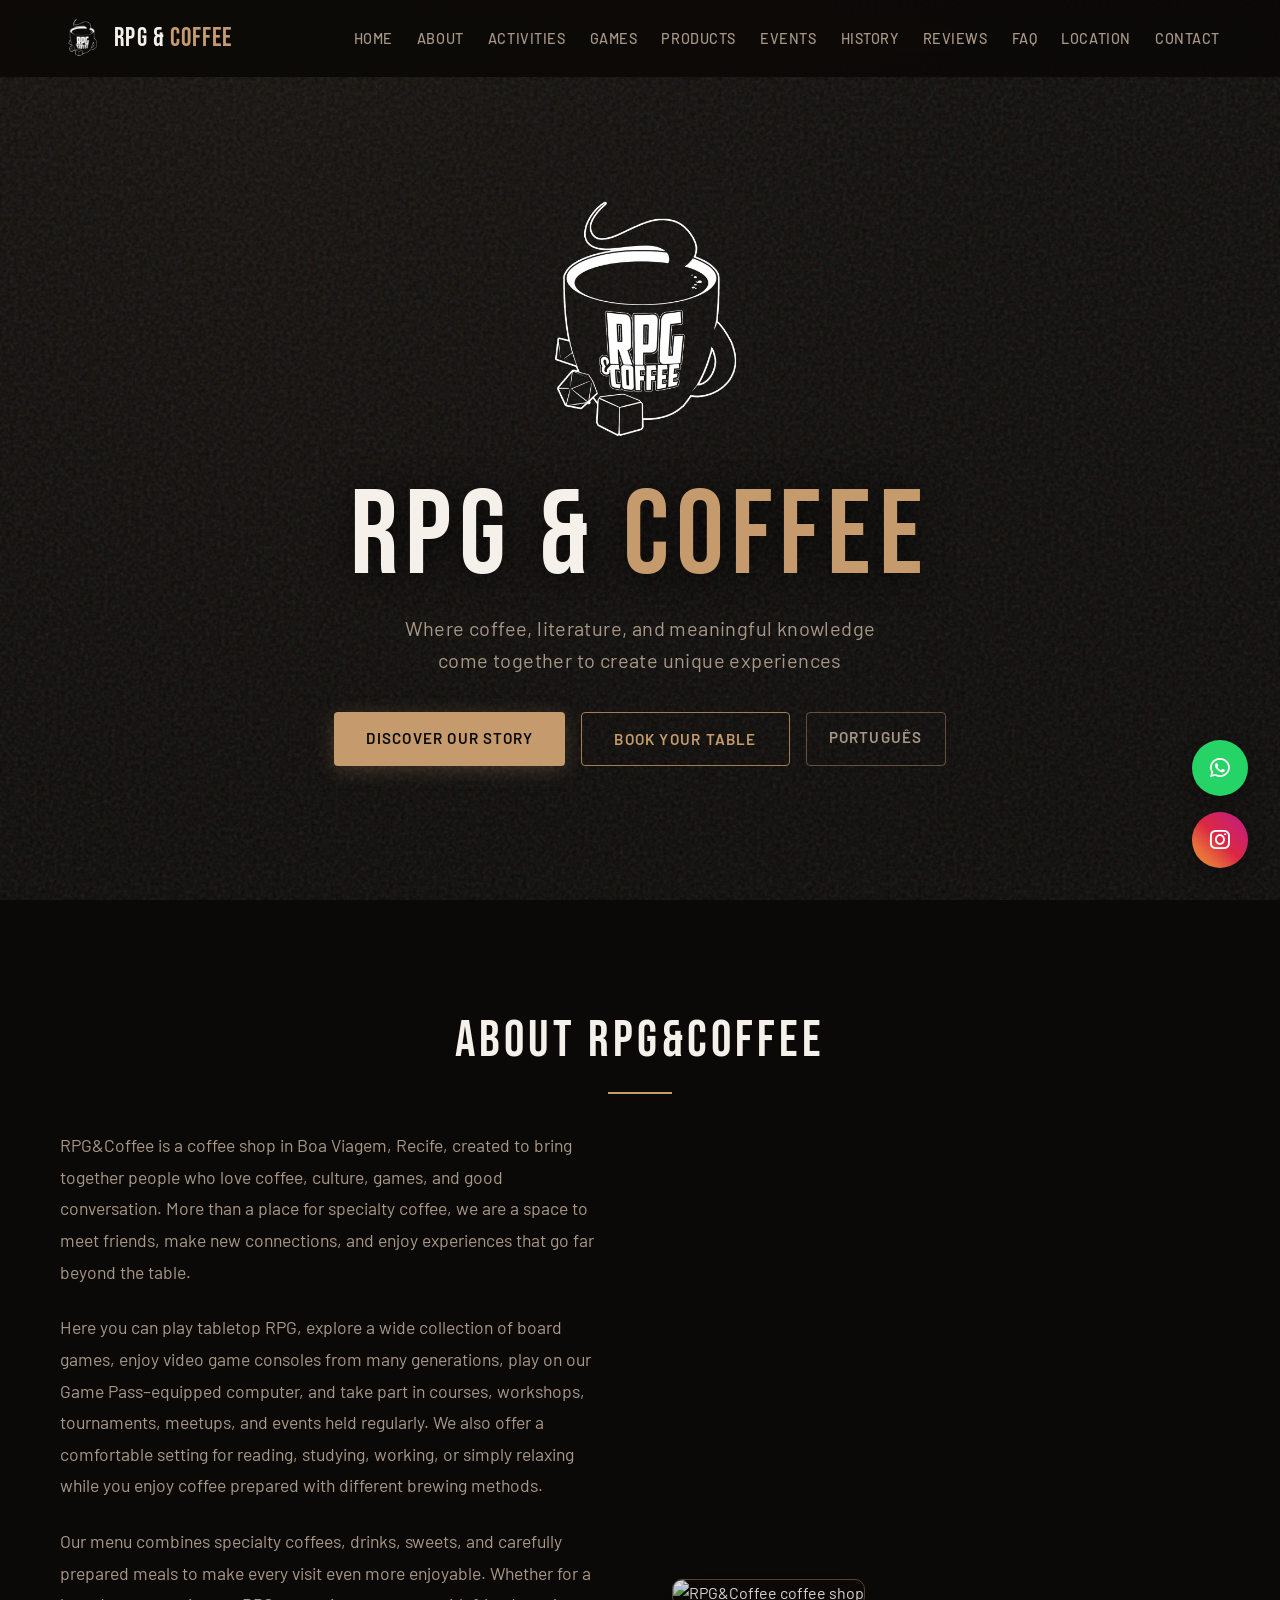
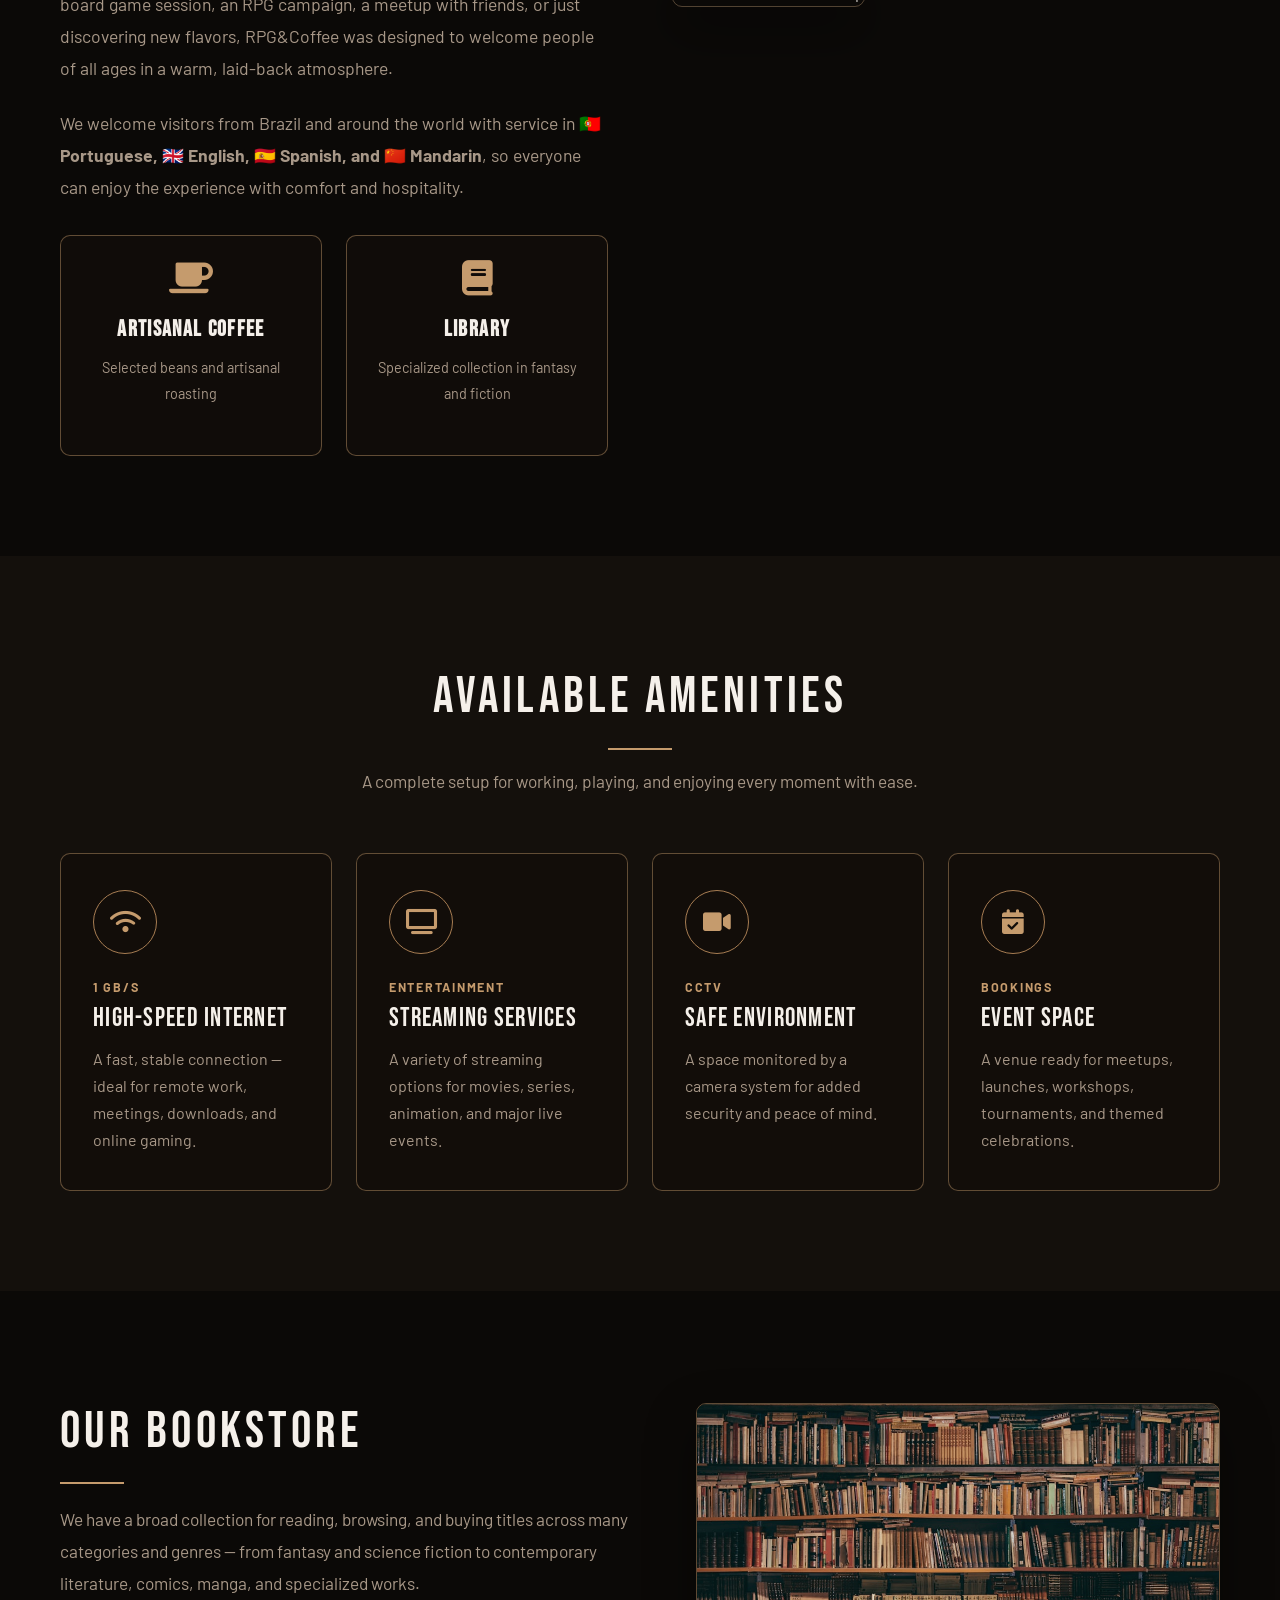
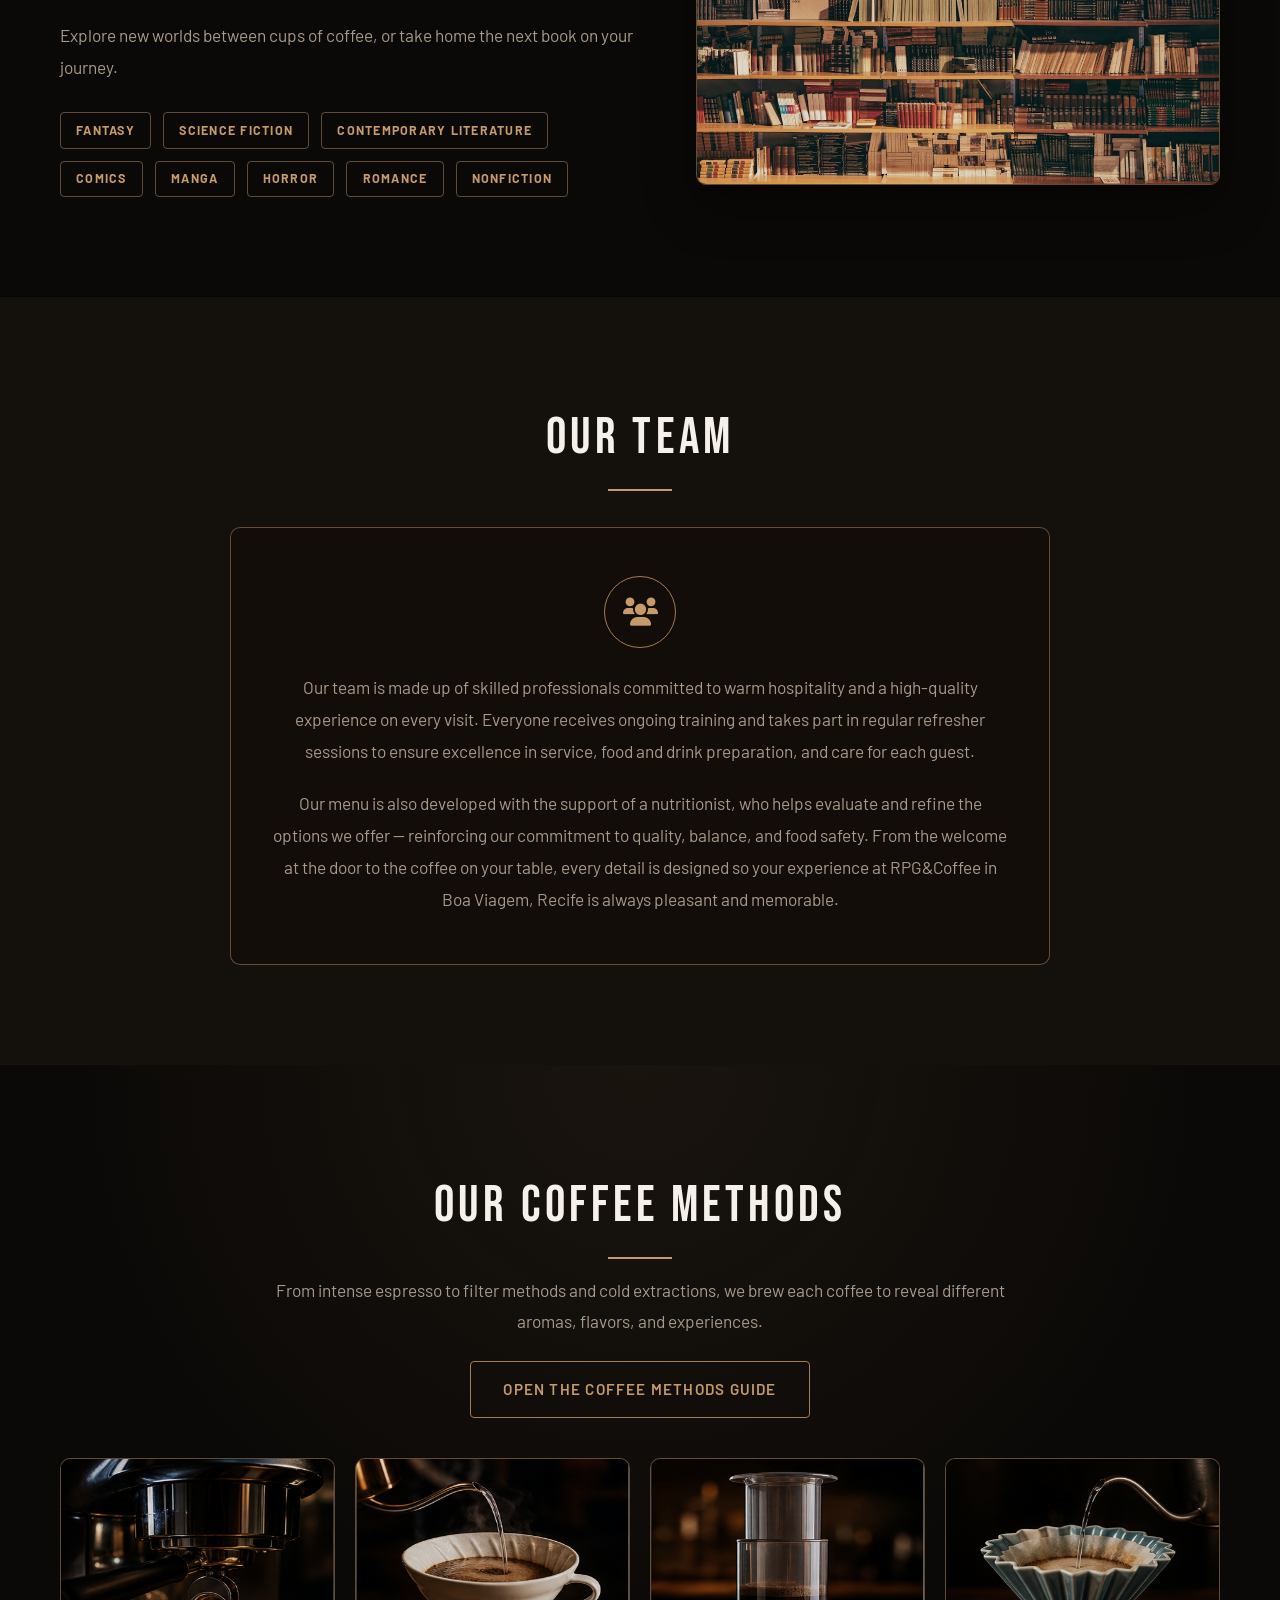
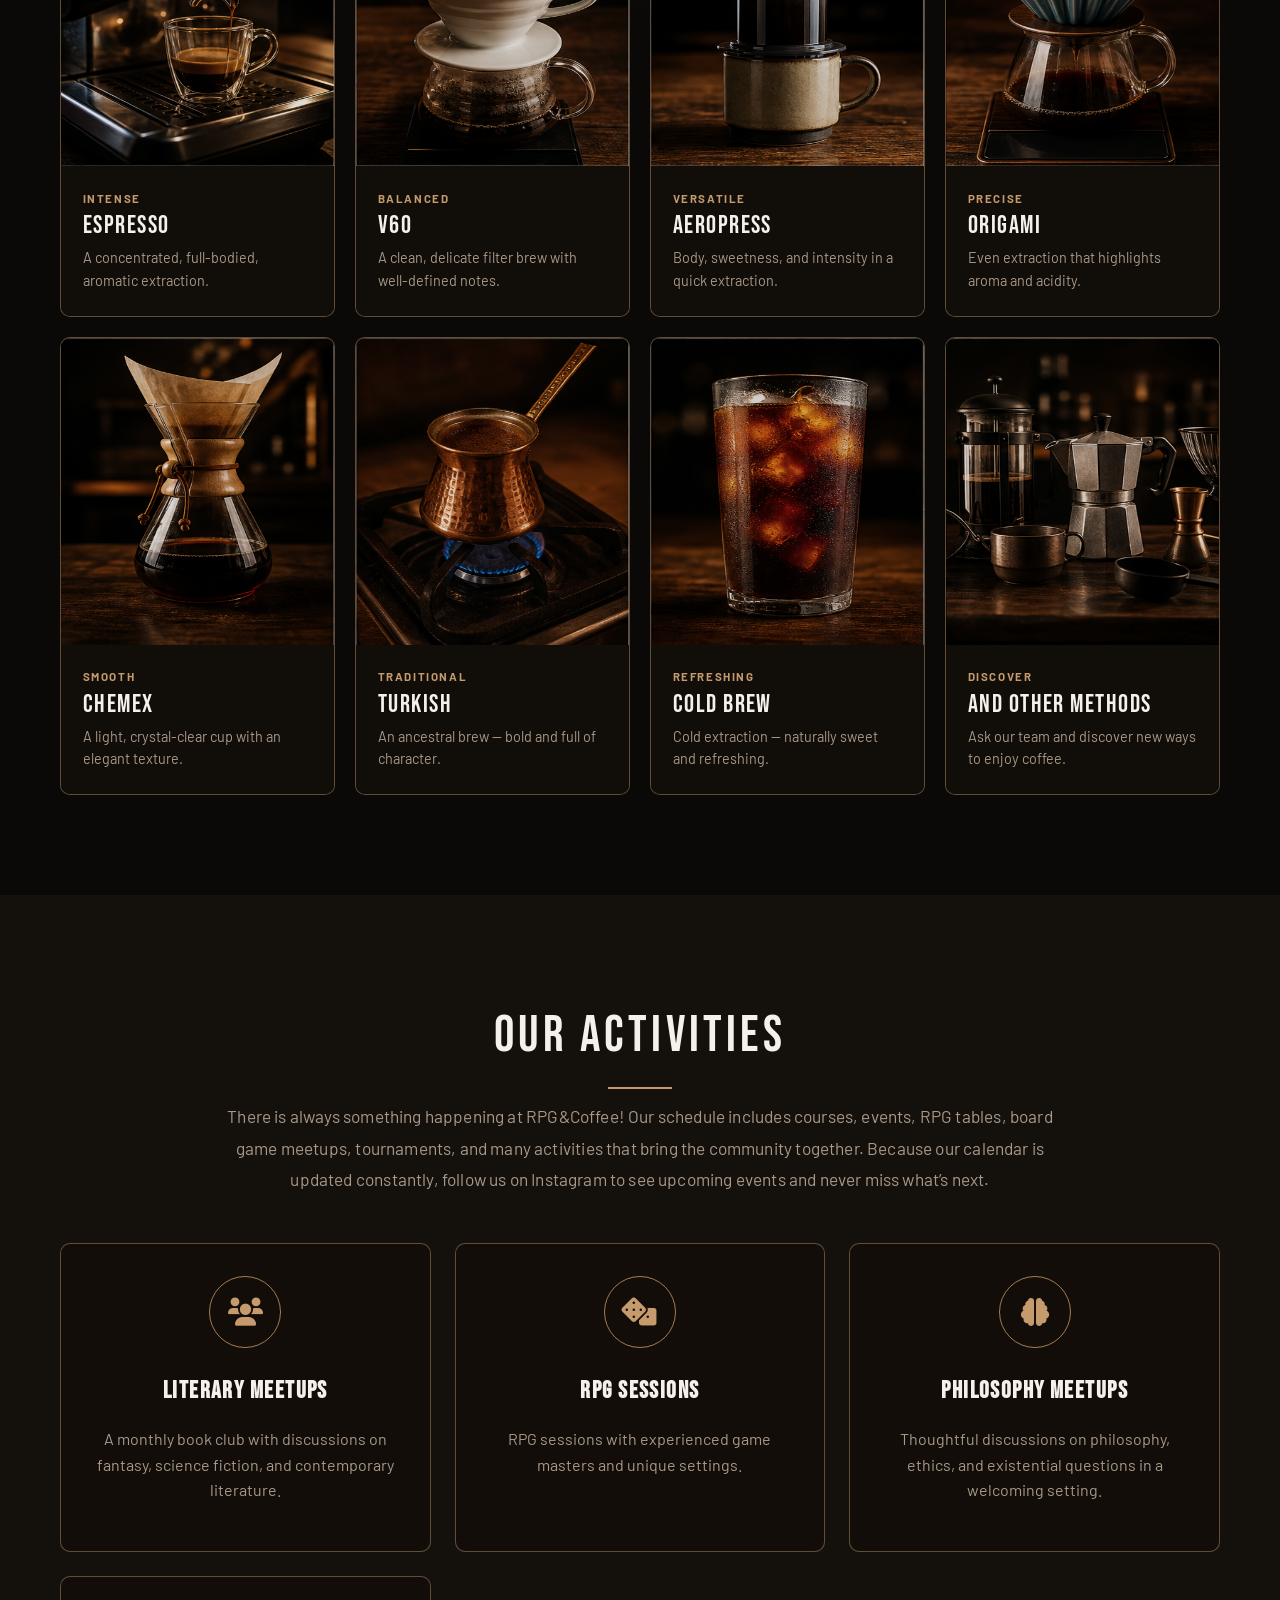
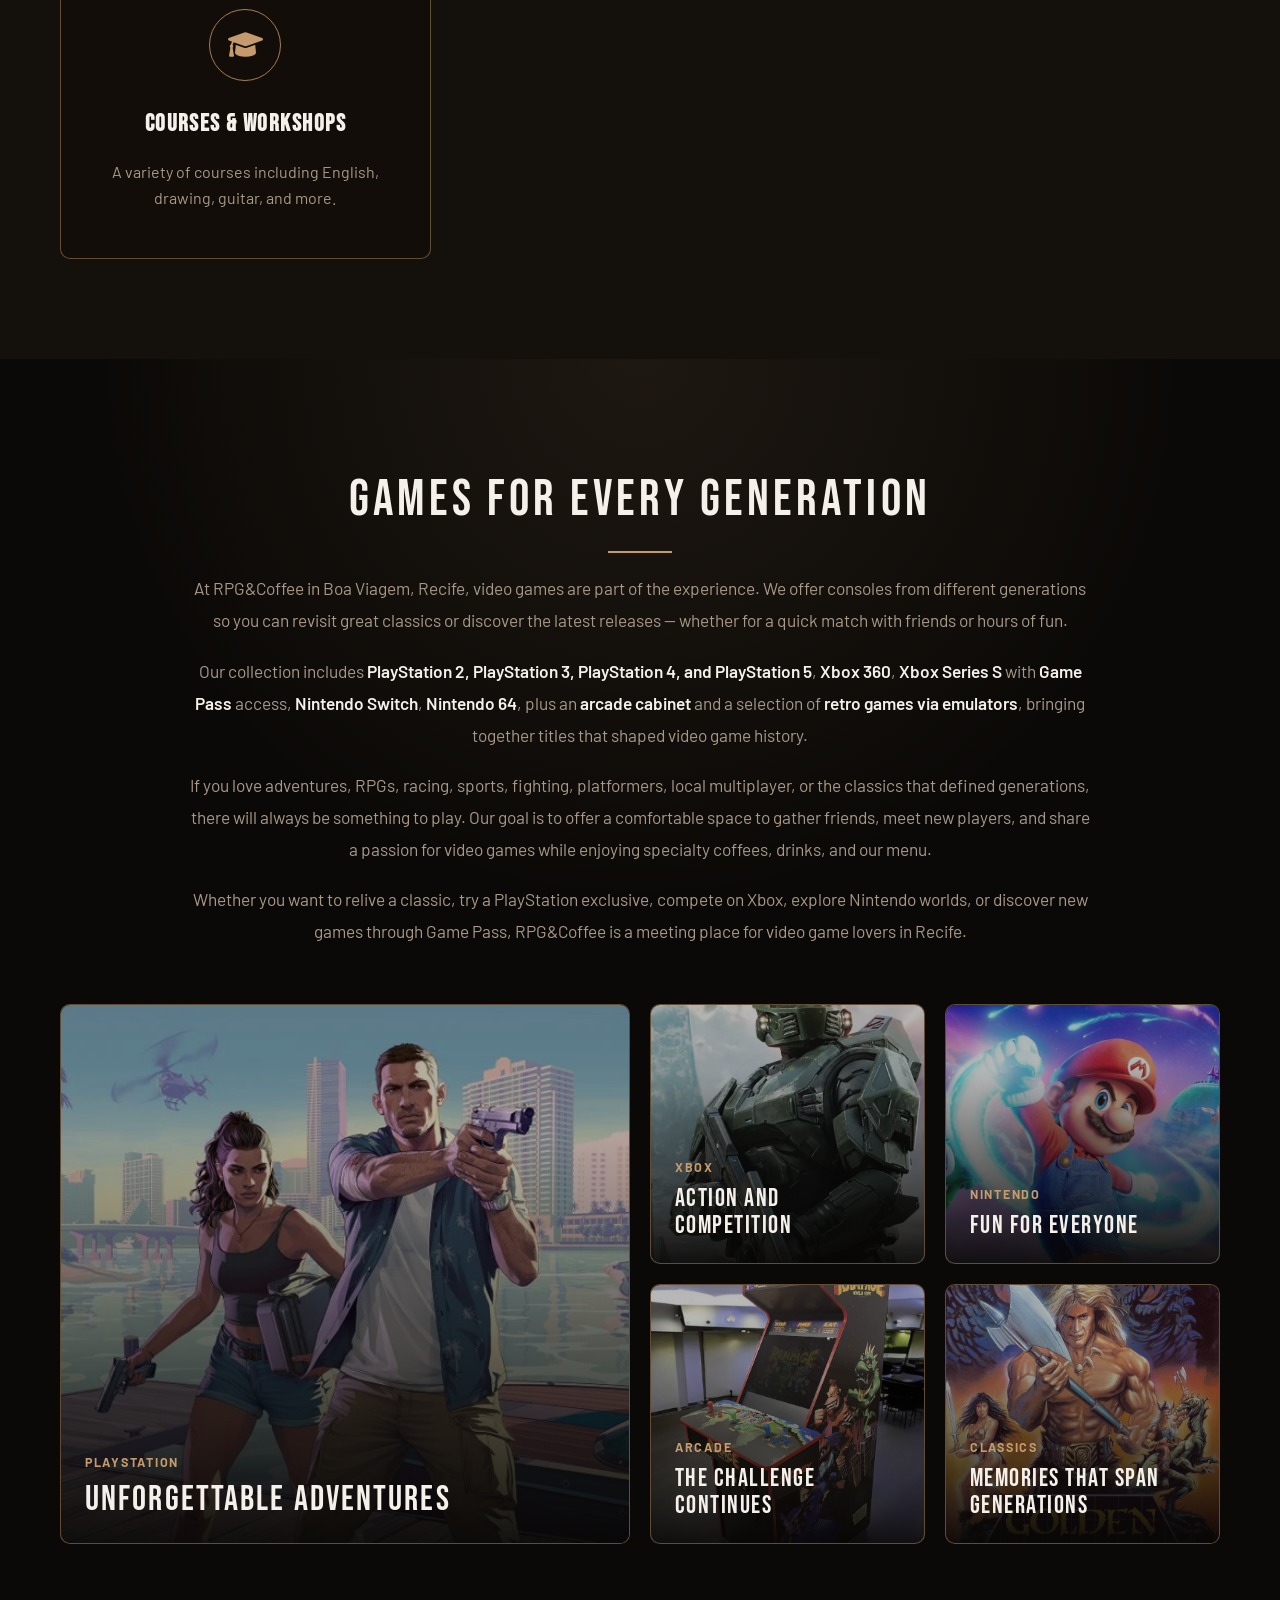
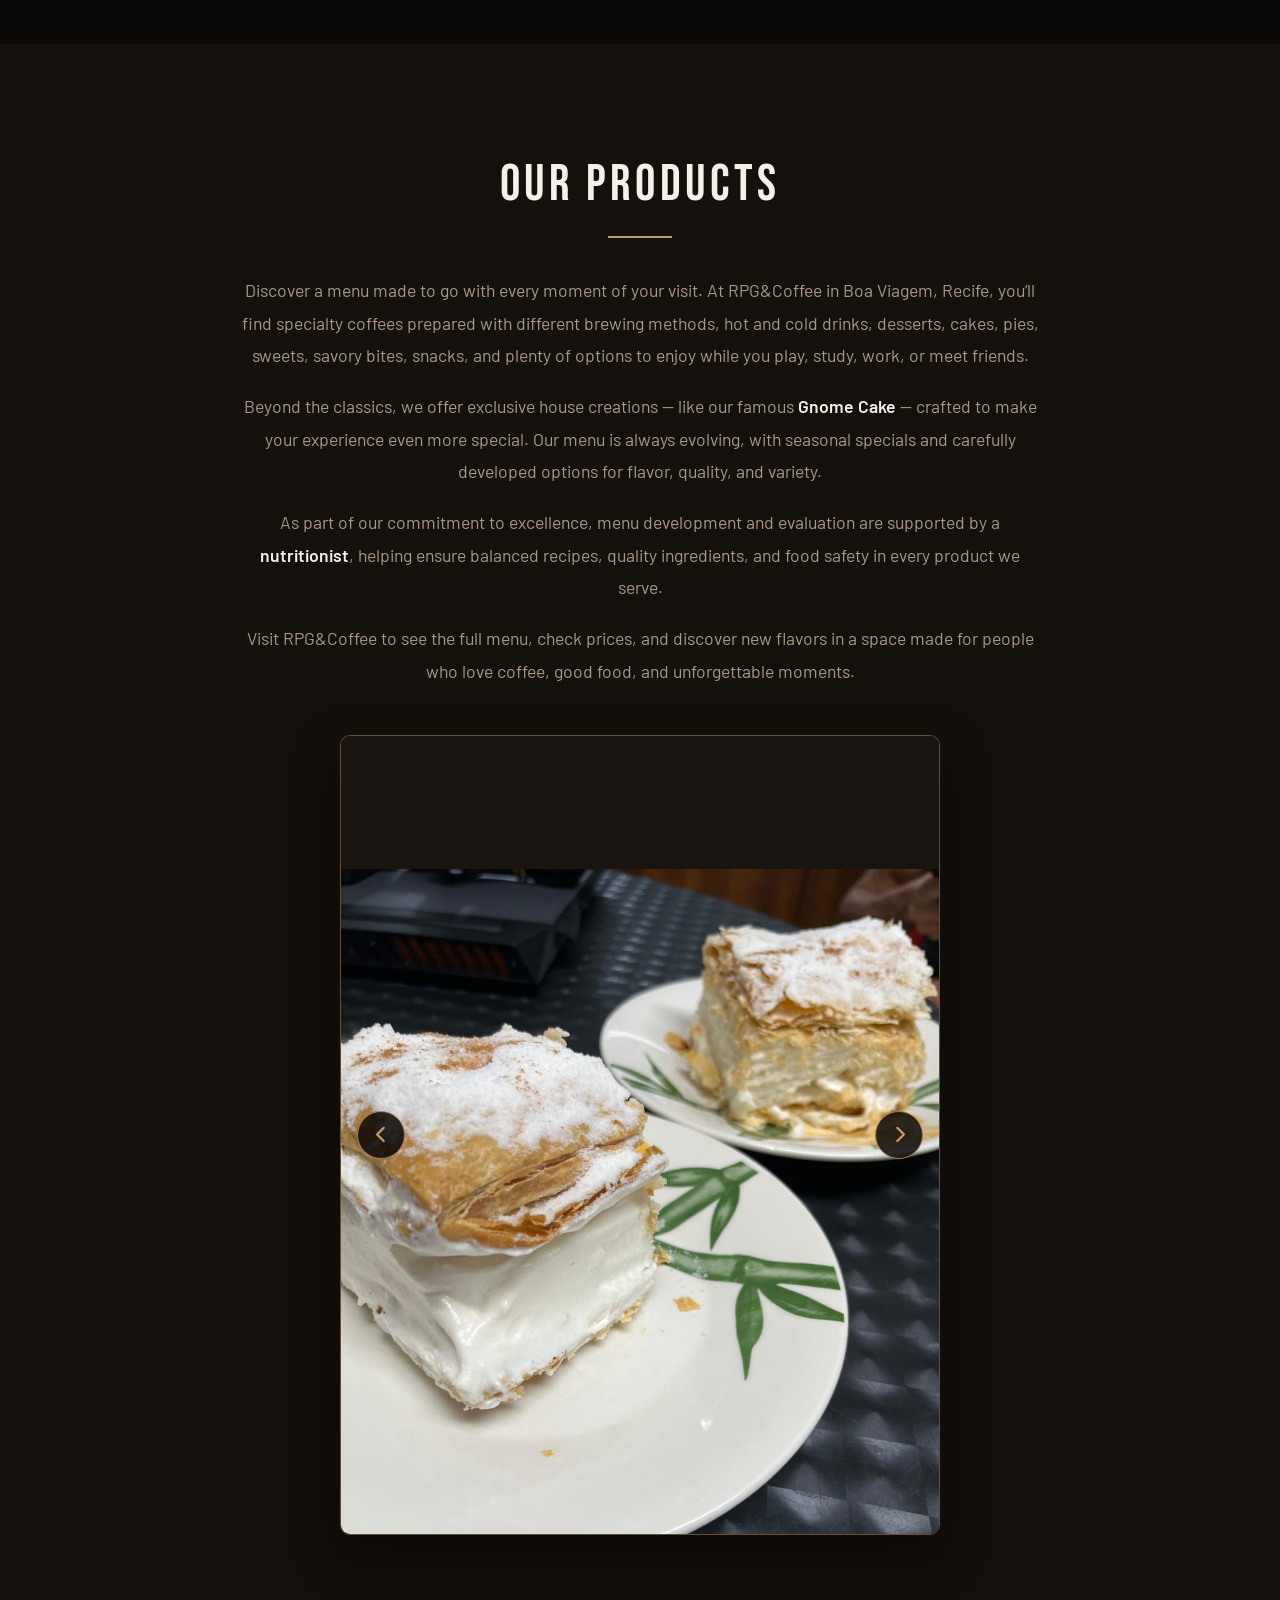
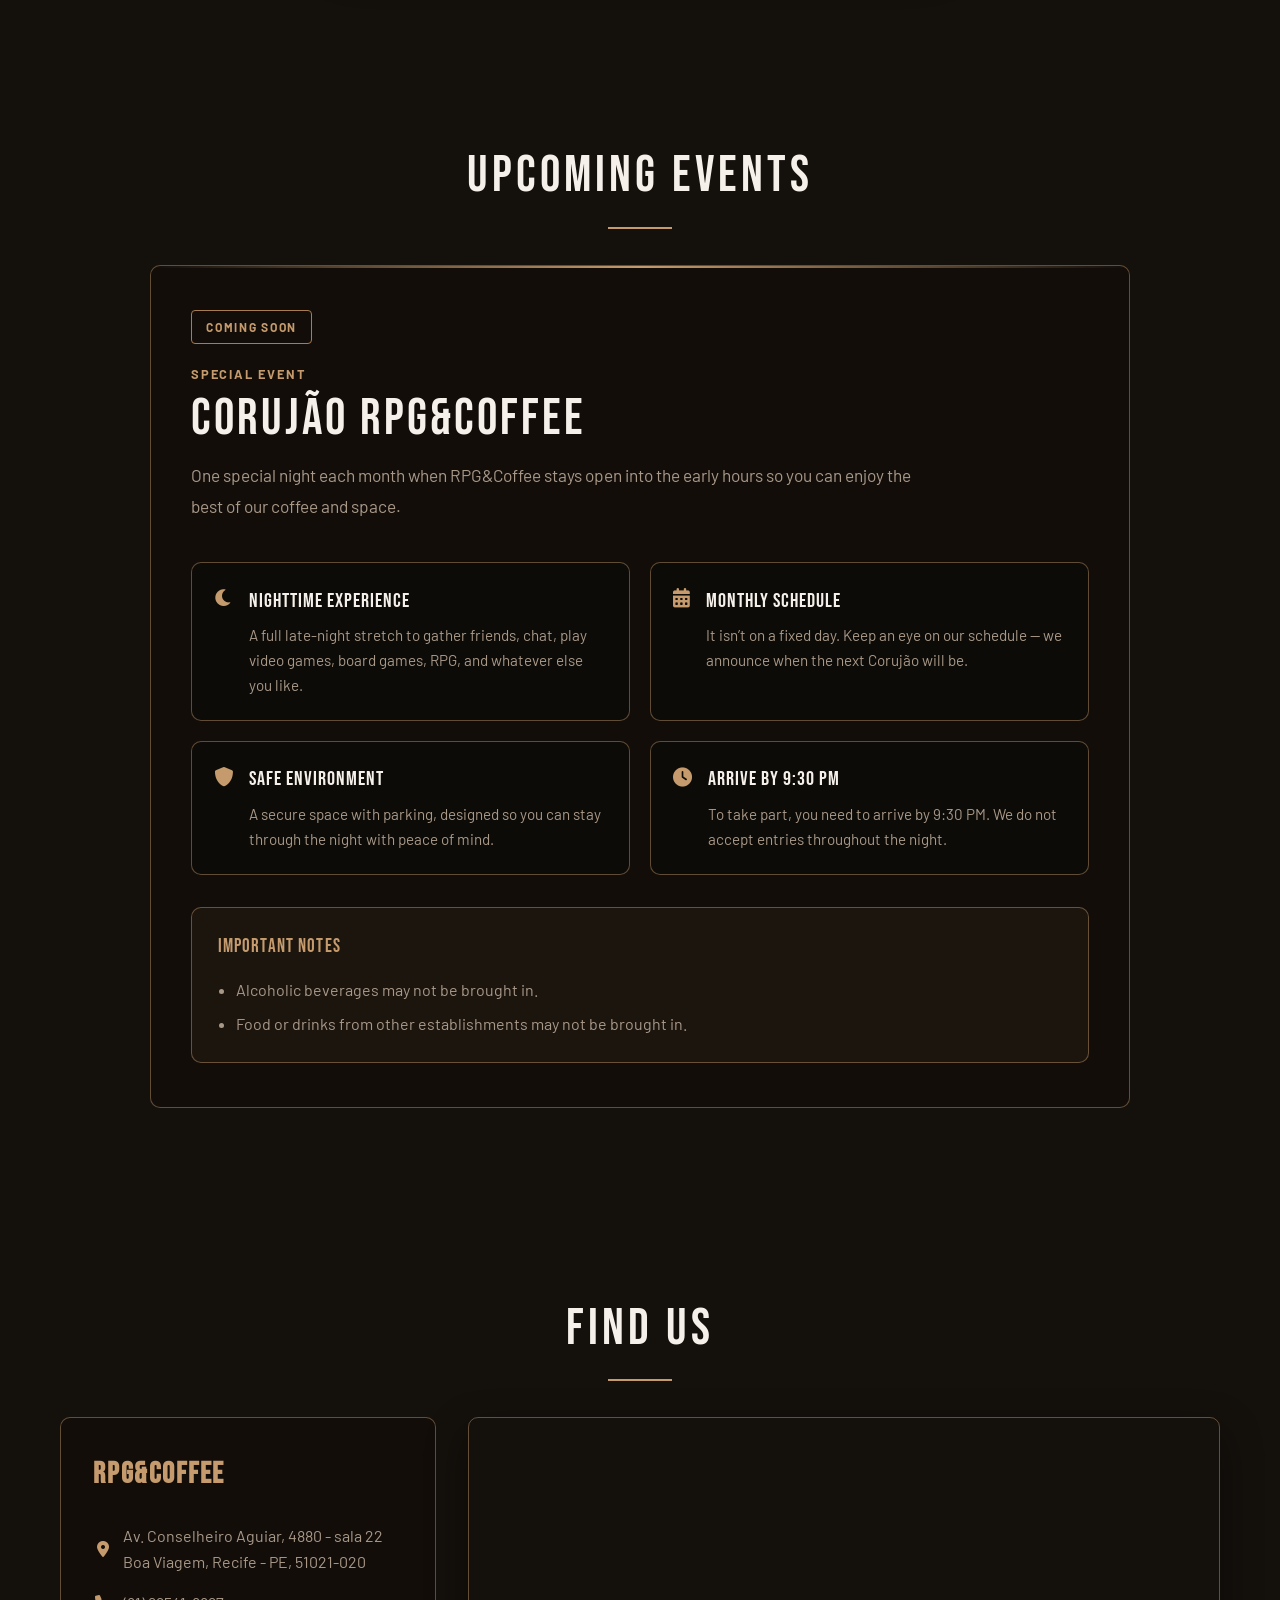
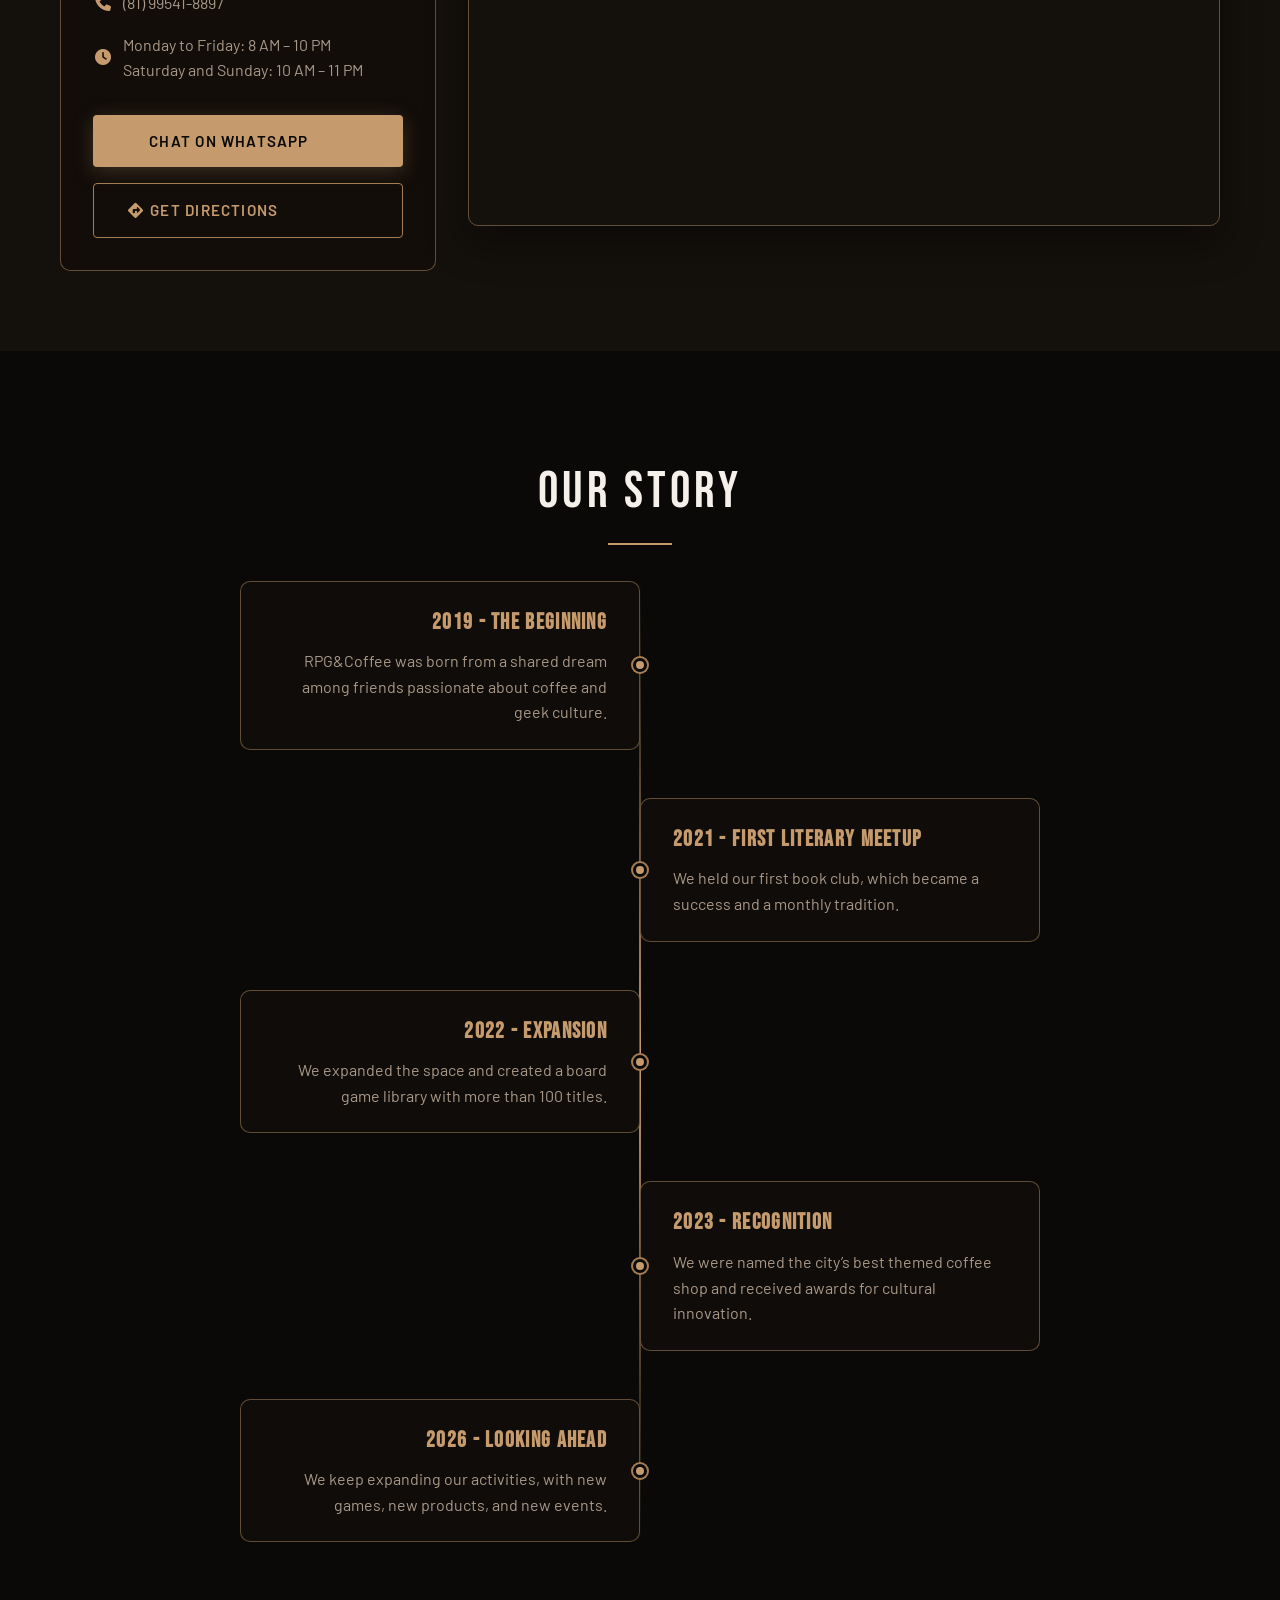
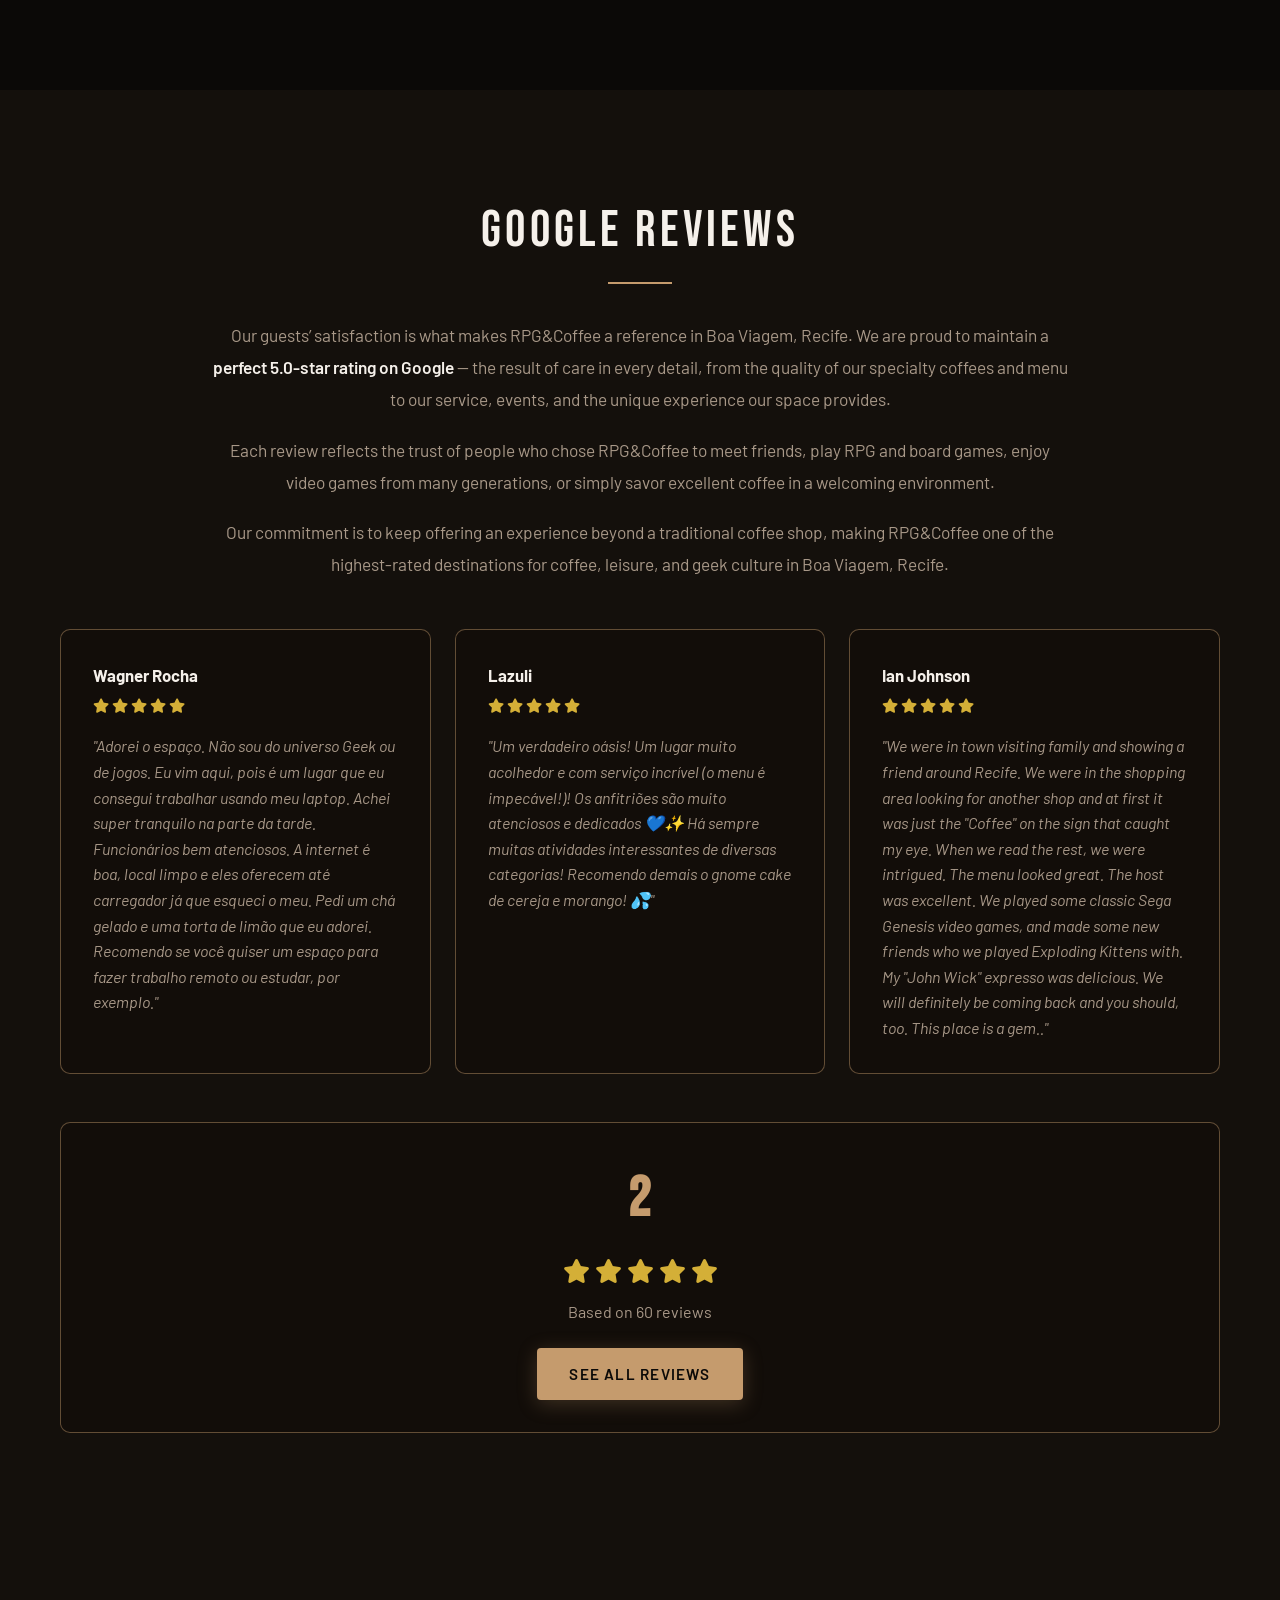
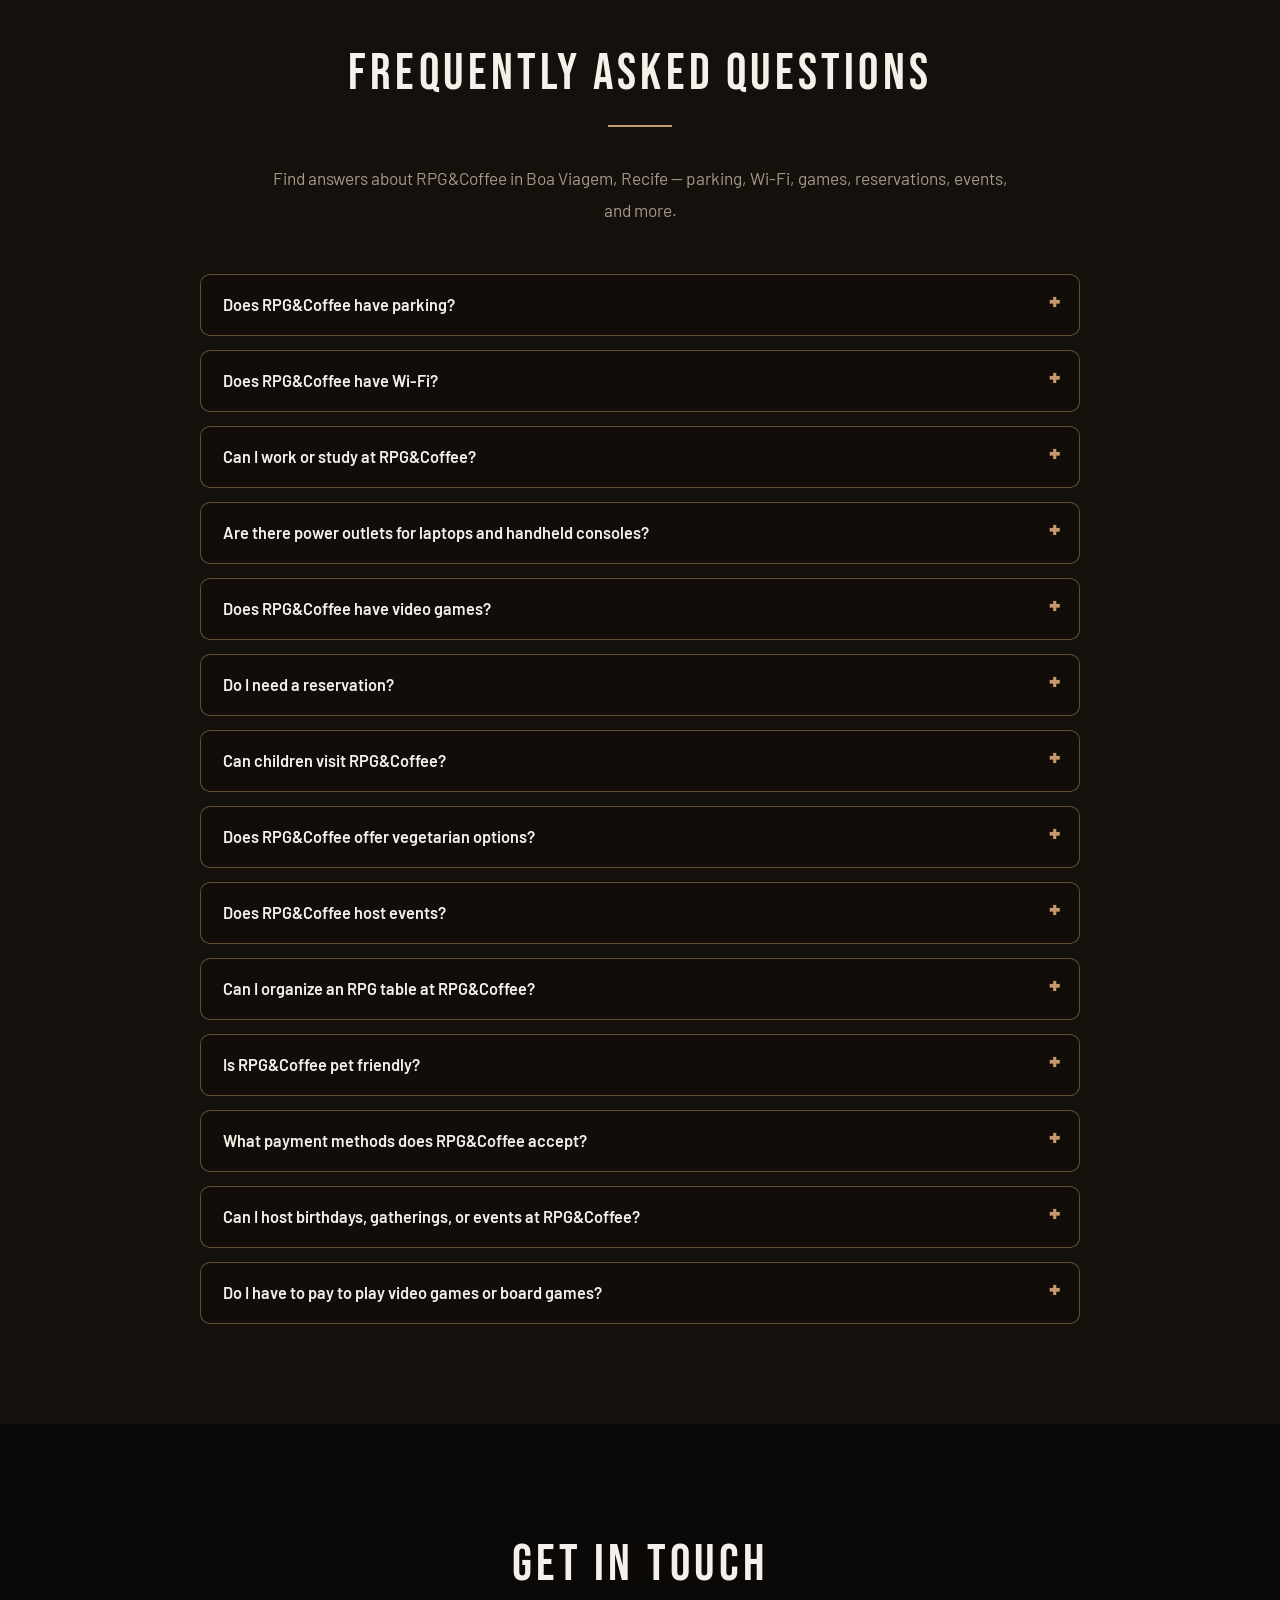
==== commit 5a7a5558: "Adicionar seção de FAQ nas homes em português e inglês. Inclui perguntas frequentes sobre estacionam" ====
--- a/en/index.html
+++ b/en/index.html
@@ -30,6 +30,7 @@
                     <li><a href="#events">Events</a></li>
                     <li><a href="#timeline">History</a></li>
                     <li><a href="#reviews">Reviews</a></li>
+                    <li><a href="#faq">FAQ</a></li>
                     <li><a href="#map">Location</a></li>
                     <li><a href="#contact">Contact</a></li>
                 </ul>
@@ -685,6 +686,116 @@
         </div>
     </section>
 
+    <!-- FAQ Section -->
+    <section id="faq" class="faq">
+        <div class="container">
+            <h2 class="section-title">Frequently asked questions</h2>
+            <p class="faq-intro">Find answers about RPG&amp;Coffee in Boa Viagem, Recife — parking, Wi-Fi, games, reservations, events, and more.</p>
+
+            <div class="faq-list">
+                <details class="faq-item">
+                    <summary>Does RPG&amp;Coffee have parking?</summary>
+                    <div class="faq-answer">
+                        <p>RPG&amp;Coffee is located in Boa Viagem, Recife, in an area with several nearby parking options, making it easy for guests who arrive by car to enjoy our coffee shop, events, and activities. To be sure, please contact us to check availability of spots in the coffee shop parking area.</p>
+                    </div>
+                </details>
+
+                <details class="faq-item">
+                    <summary>Does RPG&amp;Coffee have Wi-Fi?</summary>
+                    <div class="faq-answer">
+                        <p>Yes! We offer free high-speed Wi-Fi (1 Gbps) for all guests. Our connection is ideal for remote work, studying, streaming movies and series, joining online meetings, or playing games with low latency.</p>
+                    </div>
+                </details>
+
+                <details class="faq-item">
+                    <summary>Can I work or study at RPG&amp;Coffee?</summary>
+                    <div class="faq-answer">
+                        <p>Absolutely! RPG&amp;Coffee was designed as a comfortable, welcoming space for people who want to work, study, or hold meetings. Besides high-speed internet, we offer a calm atmosphere, comfortable tables, power outlets, and a full menu of specialty coffees, drinks, and meals.</p>
+                    </div>
+                </details>
+
+                <details class="faq-item">
+                    <summary>Are there power outlets for laptops and handheld consoles?</summary>
+                    <div class="faq-answer">
+                        <p>Yes! We provide outlets throughout the coffee shop so you can use laptops, tablets, phones, and handheld consoles comfortably during your visit.</p>
+                    </div>
+                </details>
+
+                <details class="faq-item">
+                    <summary>Does RPG&amp;Coffee have video games?</summary>
+                    <div class="faq-answer">
+                        <p>Yes! We are a coffee shop for people who also love video games. At RPG&amp;Coffee you will find one of the largest video game selections available in a coffee shop in Boa Viagem, Recife.</p>
+                        <p>Our setup includes PlayStation 2, PlayStation 3, PlayStation 4, PlayStation 5, Xbox 360, Xbox Series S with Game Pass, Nintendo Switch, Nintendo 64, an arcade machine, and a wide collection of retro games through emulators — fun for players of all ages and styles.</p>
+                    </div>
+                </details>
+
+                <details class="faq-item">
+                    <summary>Do I need a reservation?</summary>
+                    <div class="faq-answer">
+                        <p>It is not required. You can simply walk in and enjoy RPG&amp;Coffee. However, for large groups, birthdays, events, or RPG tables, we recommend booking ahead on WhatsApp for a more comfortable experience.</p>
+                    </div>
+                </details>
+
+                <details class="faq-item">
+                    <summary>Can children visit RPG&amp;Coffee?</summary>
+                    <div class="faq-answer">
+                        <p>Yes! RPG&amp;Coffee is a family-friendly space and welcomes guests of all ages. We have games, books, movies, and activities suitable for children, teens, and adults, making it a great place for families.</p>
+                    </div>
+                </details>
+
+                <details class="faq-item">
+                    <summary>Does RPG&amp;Coffee offer vegetarian options?</summary>
+                    <div class="faq-answer">
+                        <p>Yes! Our menu includes vegetarian options. Since availability may vary, we recommend contacting us on WhatsApp to check what is available on the day of your visit.</p>
+                    </div>
+                </details>
+
+                <details class="faq-item">
+                    <summary>Does RPG&amp;Coffee host events?</summary>
+                    <div class="faq-answer">
+                        <p>Yes! We regularly host RPG sessions, tournaments, board game meetups, courses, workshops, and many events for the geek community and coffee lovers. For the latest schedule, follow our Instagram or contact us on WhatsApp.</p>
+                    </div>
+                </details>
+
+                <details class="faq-item">
+                    <summary>Can I organize an RPG table at RPG&amp;Coffee?</summary>
+                    <div class="faq-answer">
+                        <p>Of course! RPG&amp;Coffee already hosts many tabletop RPG campaigns and encourages new groups. If you are looking for a table to join or want to reserve space to run your own campaign, contact us on WhatsApp. We would be happy to help you gather your group.</p>
+                    </div>
+                </details>
+
+                <details class="faq-item">
+                    <summary>Is RPG&amp;Coffee pet friendly?</summary>
+                    <div class="faq-answer">
+                        <p>Yes! RPG&amp;Coffee is a pet-friendly space, and your four-legged companion is very welcome. We only ask that pets stay with their guardians to keep everyone comfortable.</p>
+                        <p>Except horses. They usually do not roll very well at our RPG tables. 🐴🎲</p>
+                    </div>
+                </details>
+
+                <details class="faq-item">
+                    <summary>What payment methods does RPG&amp;Coffee accept?</summary>
+                    <div class="faq-answer">
+                        <p>We accept Pix and credit/debit cards from major networks, so you can enjoy your visit with convenience and security.</p>
+                    </div>
+                </details>
+
+                <details class="faq-item">
+                    <summary>Can I host birthdays, gatherings, or events at RPG&amp;Coffee?</summary>
+                    <div class="faq-answer">
+                        <p>Yes! RPG&amp;Coffee is a great space for birthdays, get-togethers, company meetings, RPG tables, tournaments, book clubs, and events in general. Contact us on WhatsApp to check availability, explore options, and make your reservation.</p>
+                    </div>
+                </details>
+
+                <details class="faq-item">
+                    <summary>Do I have to pay to play video games or board games?</summary>
+                    <div class="faq-answer">
+                        <p>No. All board games, video games, and consoles available at RPG&amp;Coffee can be used free of charge by guests who are consuming at our coffee shop. Our goal is to offer a place where you can relax, play, meet friends, and enjoy great food and coffee while having fun.</p>
+                    </div>
+                </details>
+            </div>
+        </div>
+    </section>
+
     <!-- Contact Section -->
     <section id="contact" class="contact">
         <div class="container">
@@ -769,6 +880,7 @@
                         <li><a href="#games">Games</a></li>
                         <li><a href="#products">Products</a></li>
                         <li><a href="#events">Events</a></li>
+                        <li><a href="#faq">FAQ</a></li>
                     </ul>
                 </div>
                 <div class="footer-section">
--- a/styles.css
+++ b/styles.css
@@ -1487,6 +1487,91 @@
     background: var(--bg);
 }
 
+/* FAQ */
+.faq {
+    padding: var(--section-pad);
+    background: var(--bg-elevated);
+}
+
+.faq-intro {
+    max-width: 760px;
+    margin: 0 auto 3rem;
+    text-align: center;
+    color: var(--text-muted);
+    font-size: 1.08rem;
+    line-height: 1.8;
+}
+
+.faq-list {
+    max-width: 880px;
+    margin: 0 auto;
+    display: grid;
+    gap: 0.85rem;
+}
+
+.faq-item {
+    border: 1px solid var(--border);
+    border-radius: var(--radius);
+    background: var(--bg-card);
+    overflow: hidden;
+    transition: border-color 0.25s ease;
+}
+
+.faq-item[open] {
+    border-color: var(--gold);
+}
+
+.faq-item summary {
+    cursor: pointer;
+    list-style: none;
+    padding: 1.15rem 3rem 1.15rem 1.35rem;
+    position: relative;
+    color: var(--text);
+    font-weight: 600;
+    font-size: 1.02rem;
+    line-height: 1.45;
+}
+
+.faq-item summary::-webkit-details-marker {
+    display: none;
+}
+
+.faq-item summary::after {
+    content: '+';
+    position: absolute;
+    right: 1.25rem;
+    top: 50%;
+    transform: translateY(-50%);
+    color: var(--gold);
+    font-family: var(--font-display);
+    font-size: 1.6rem;
+    line-height: 1;
+}
+
+.faq-item[open] summary::after {
+    content: '–';
+}
+
+.faq-item summary:focus-visible {
+    outline: 2px solid var(--gold);
+    outline-offset: -2px;
+}
+
+.faq-answer {
+    padding: 0 1.35rem 1.35rem;
+}
+
+.faq-answer p {
+    color: var(--text-muted);
+    font-size: 1rem;
+    line-height: 1.75;
+    margin-bottom: 0.85rem;
+}
+
+.faq-answer p:last-child {
+    margin-bottom: 0;
+}
+
 .contact-content {
     display: grid;
     grid-template-columns: 1fr 1fr;
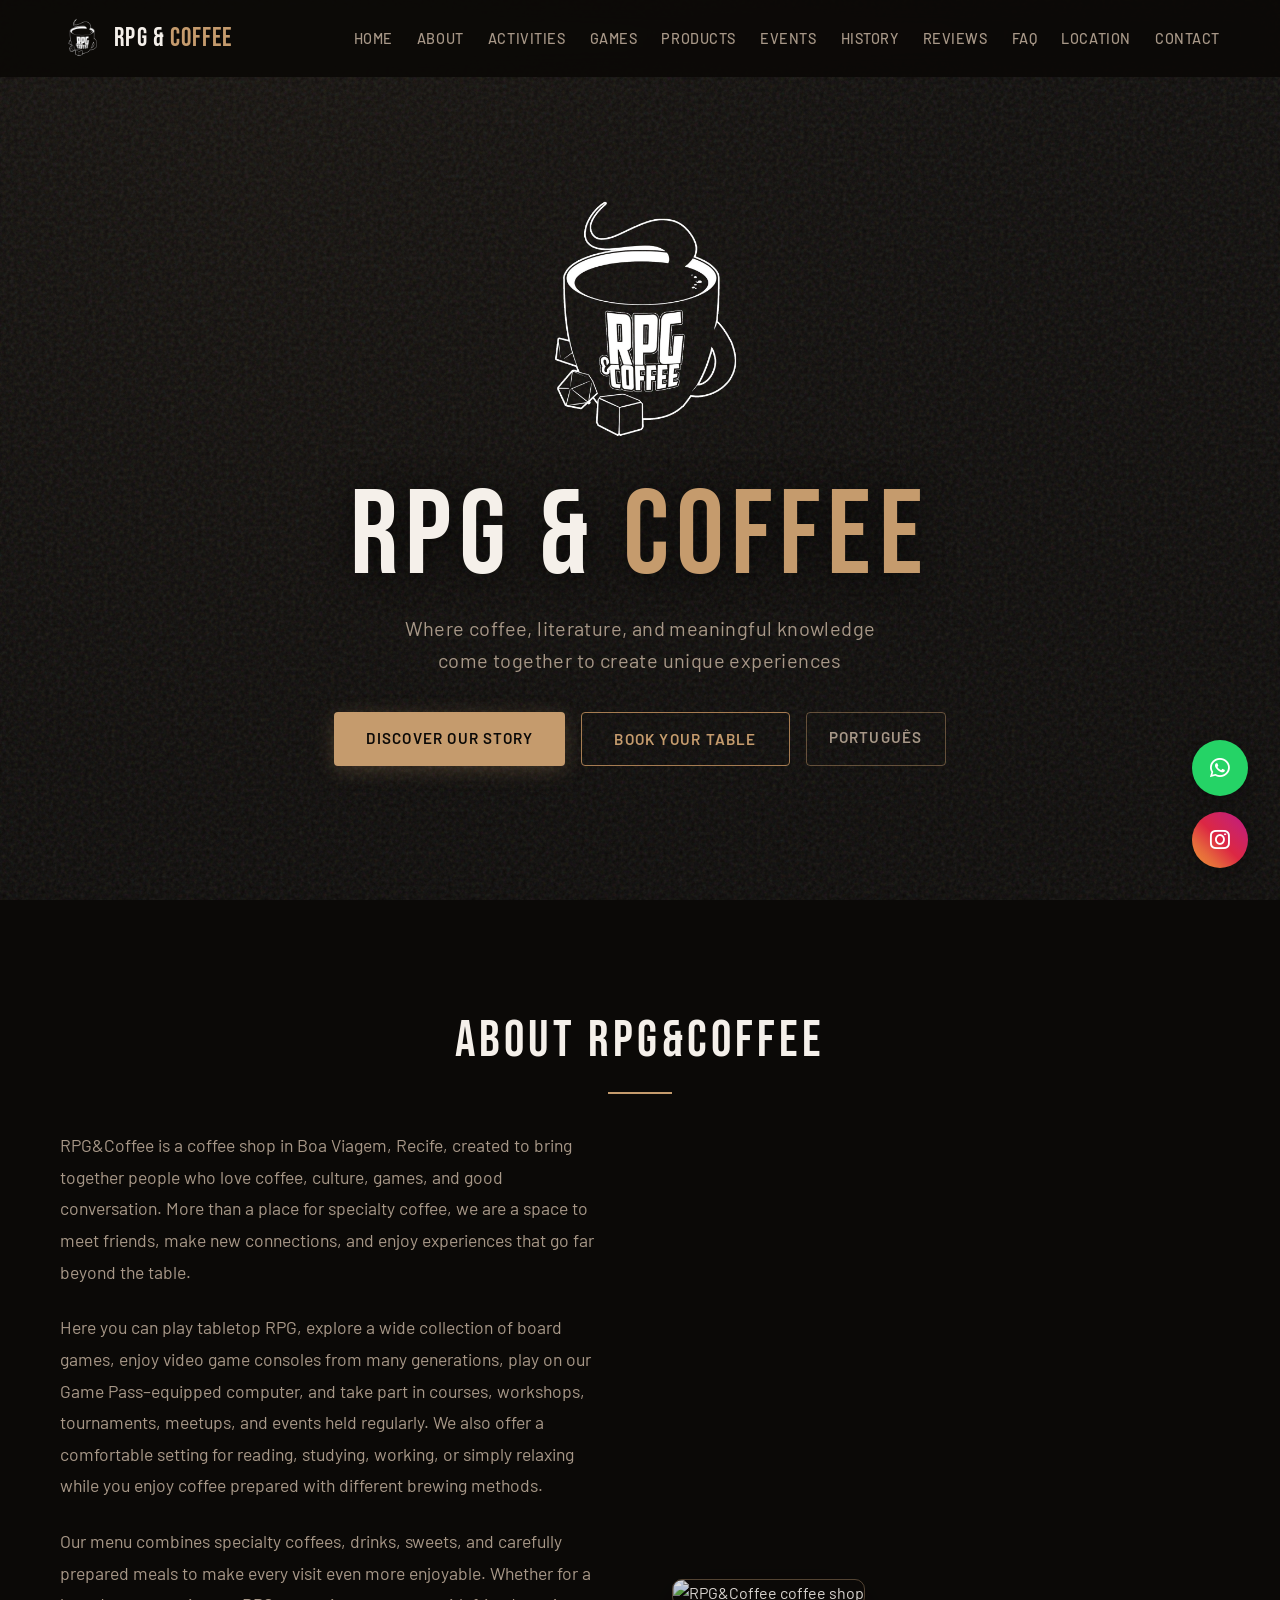
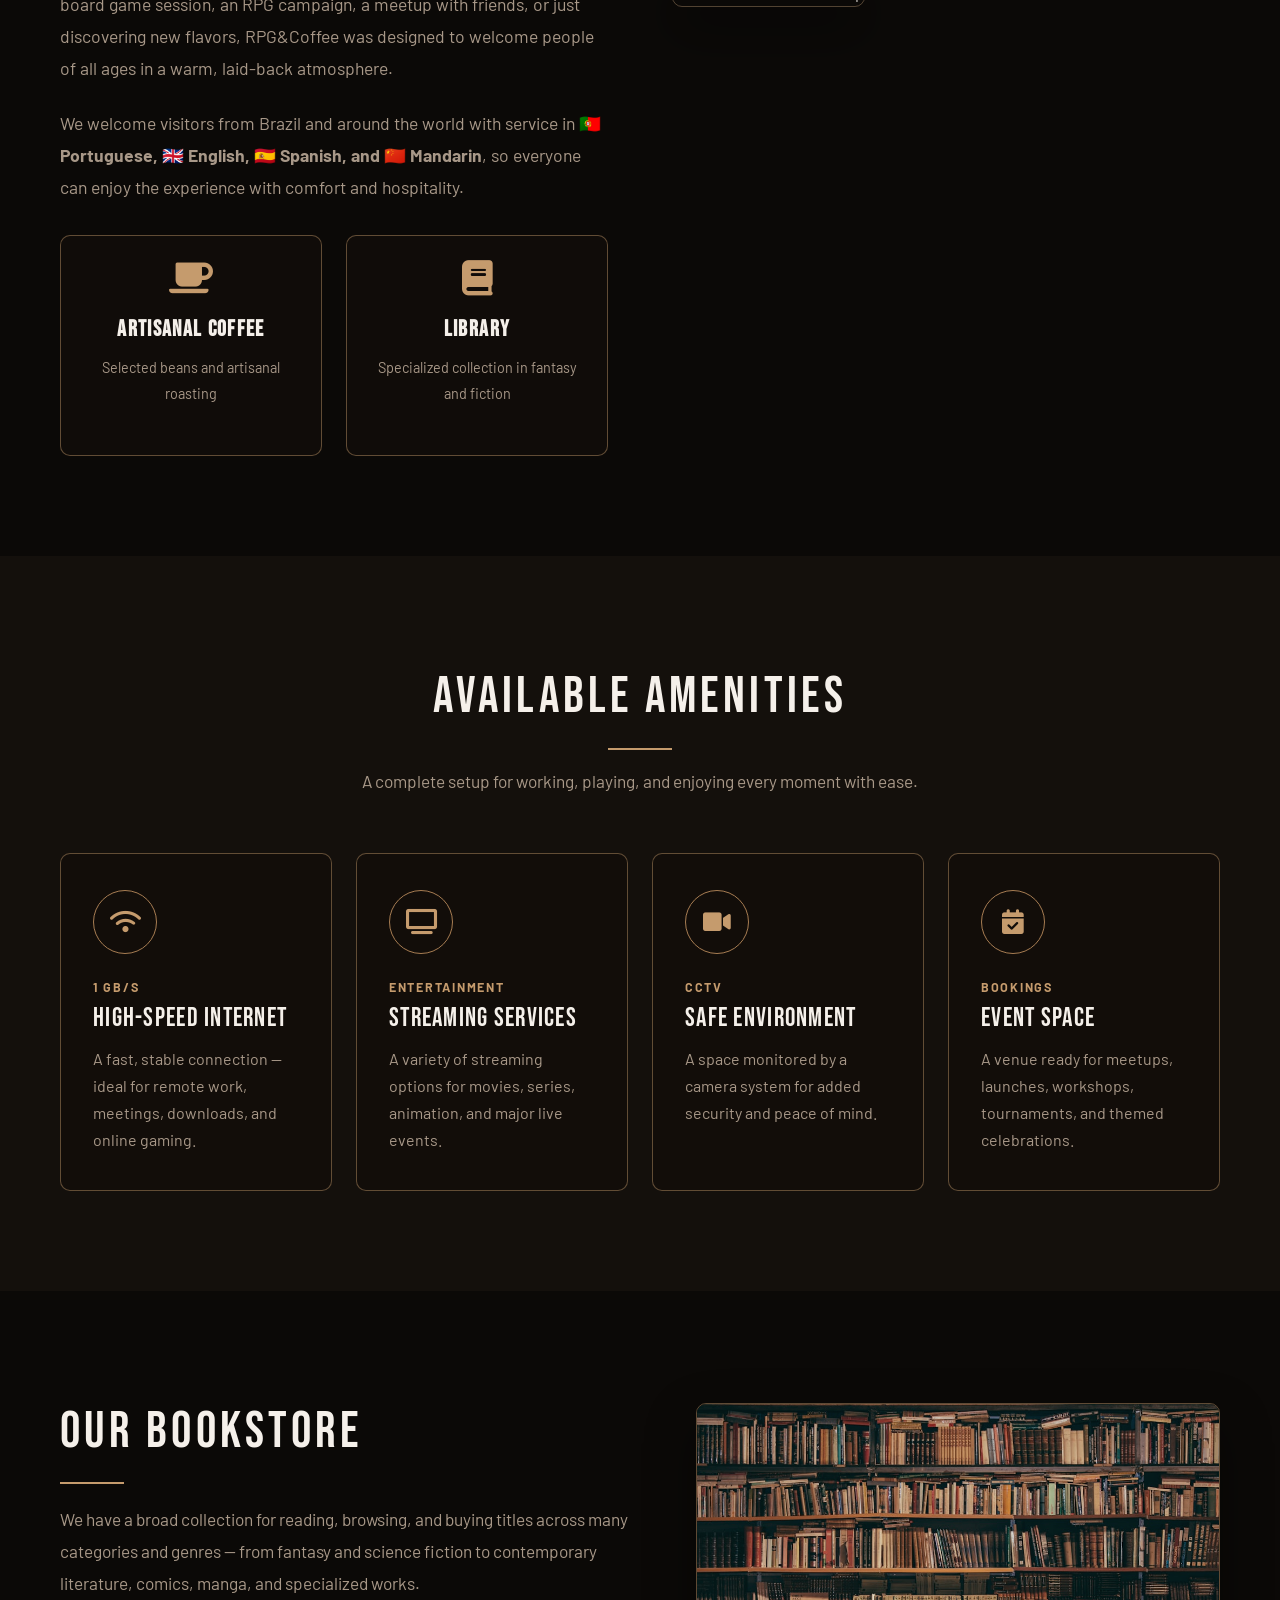
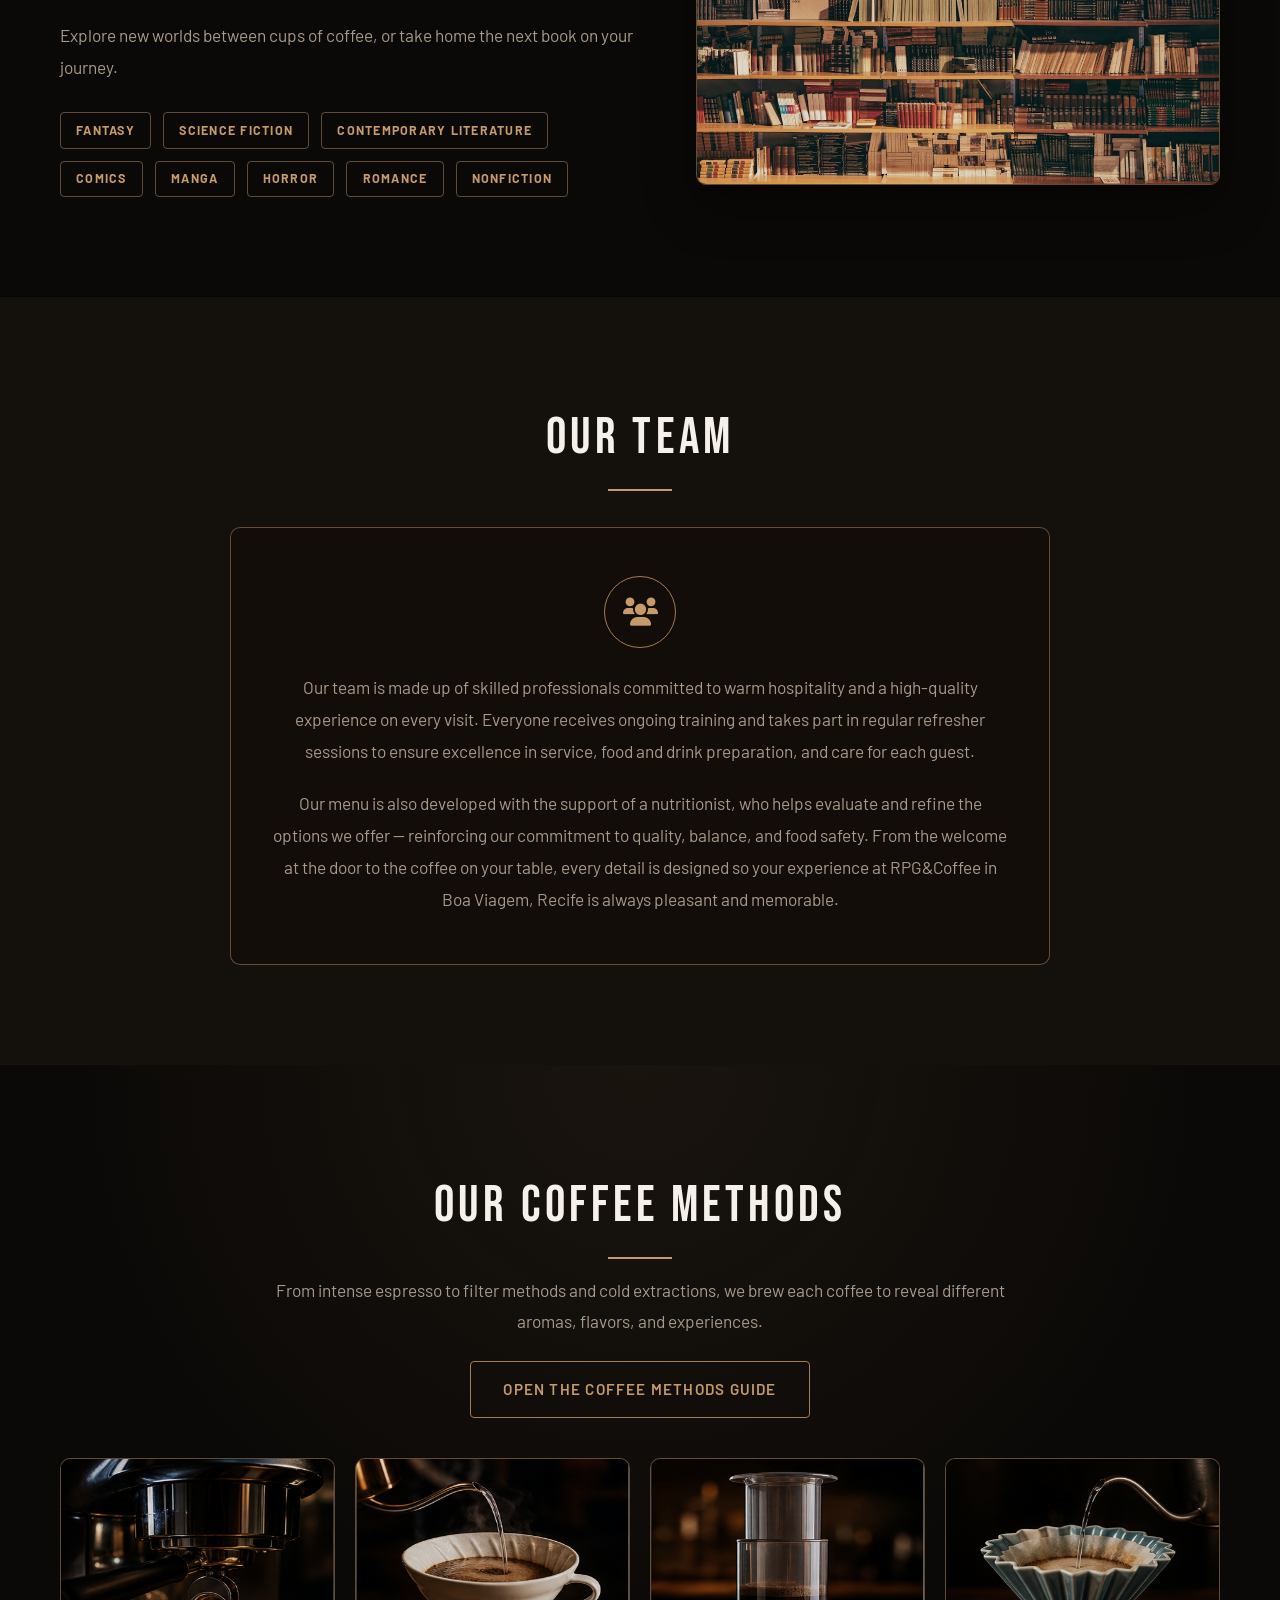
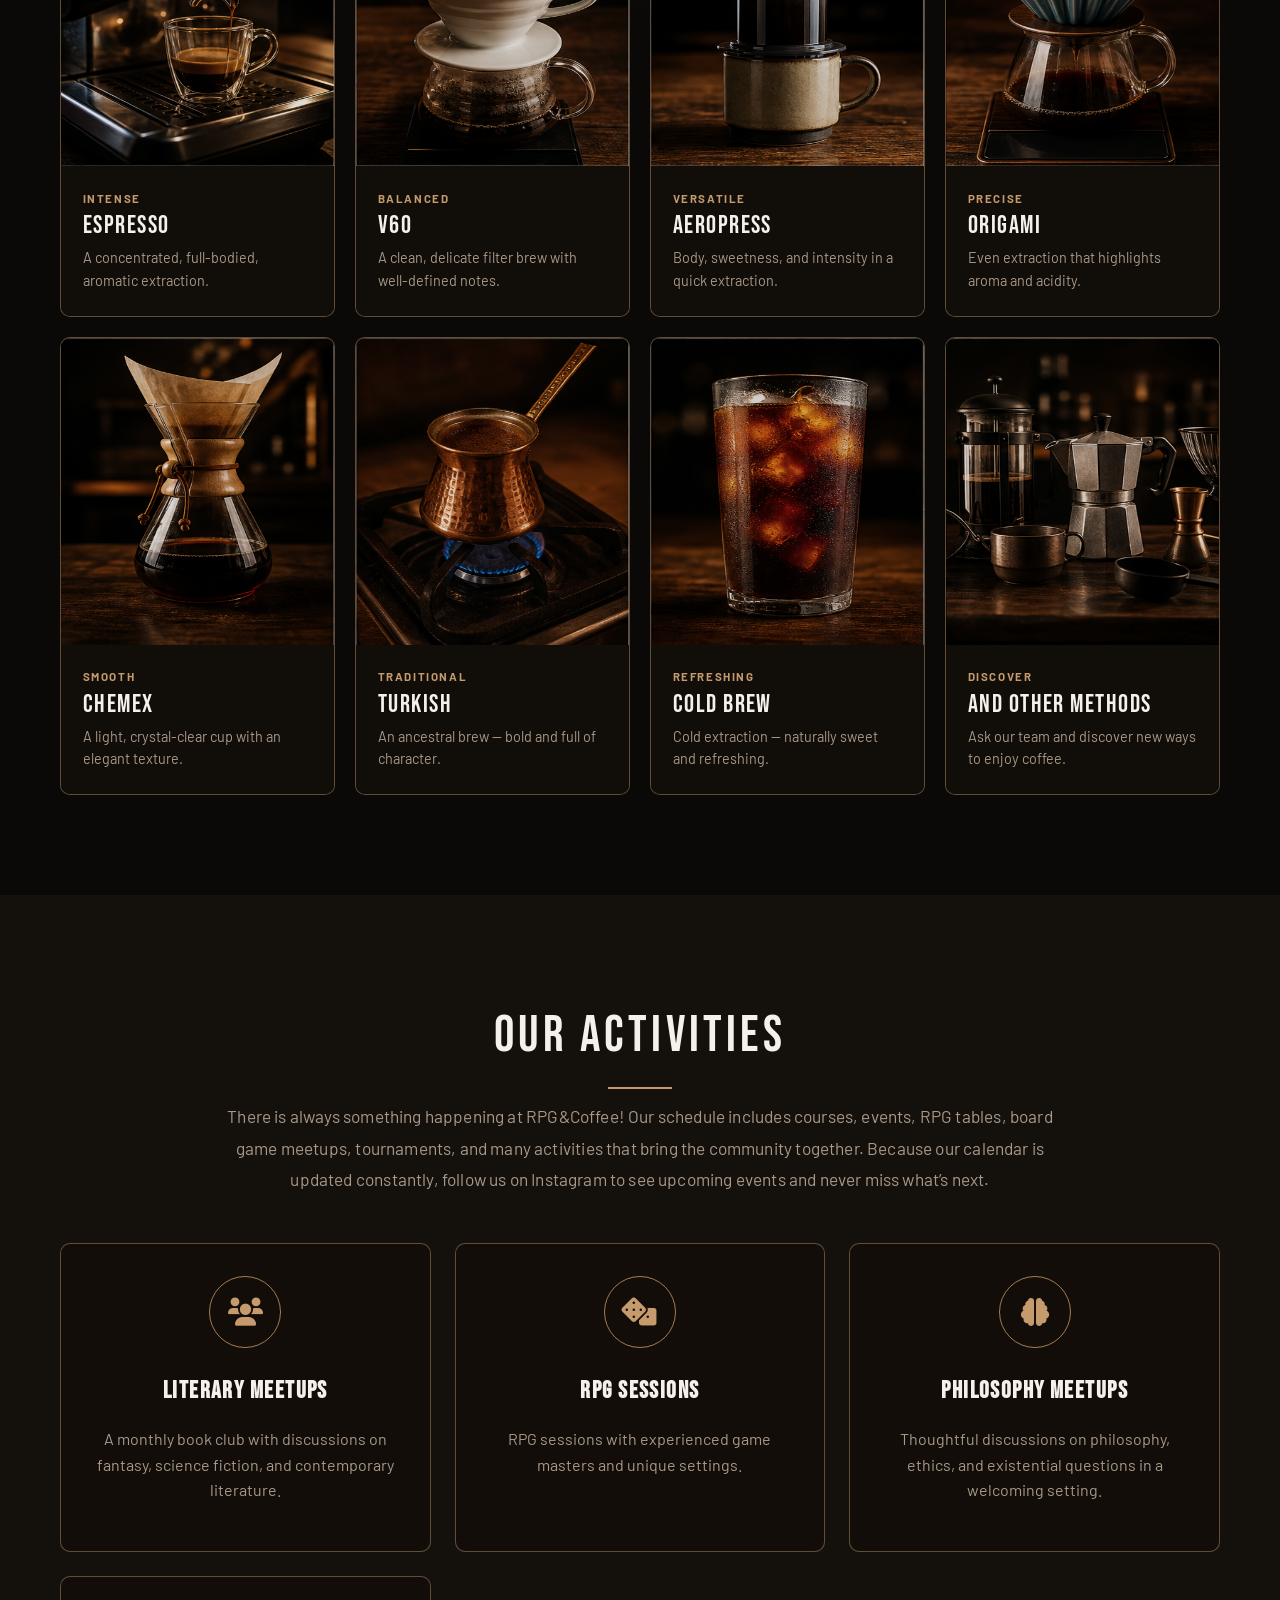
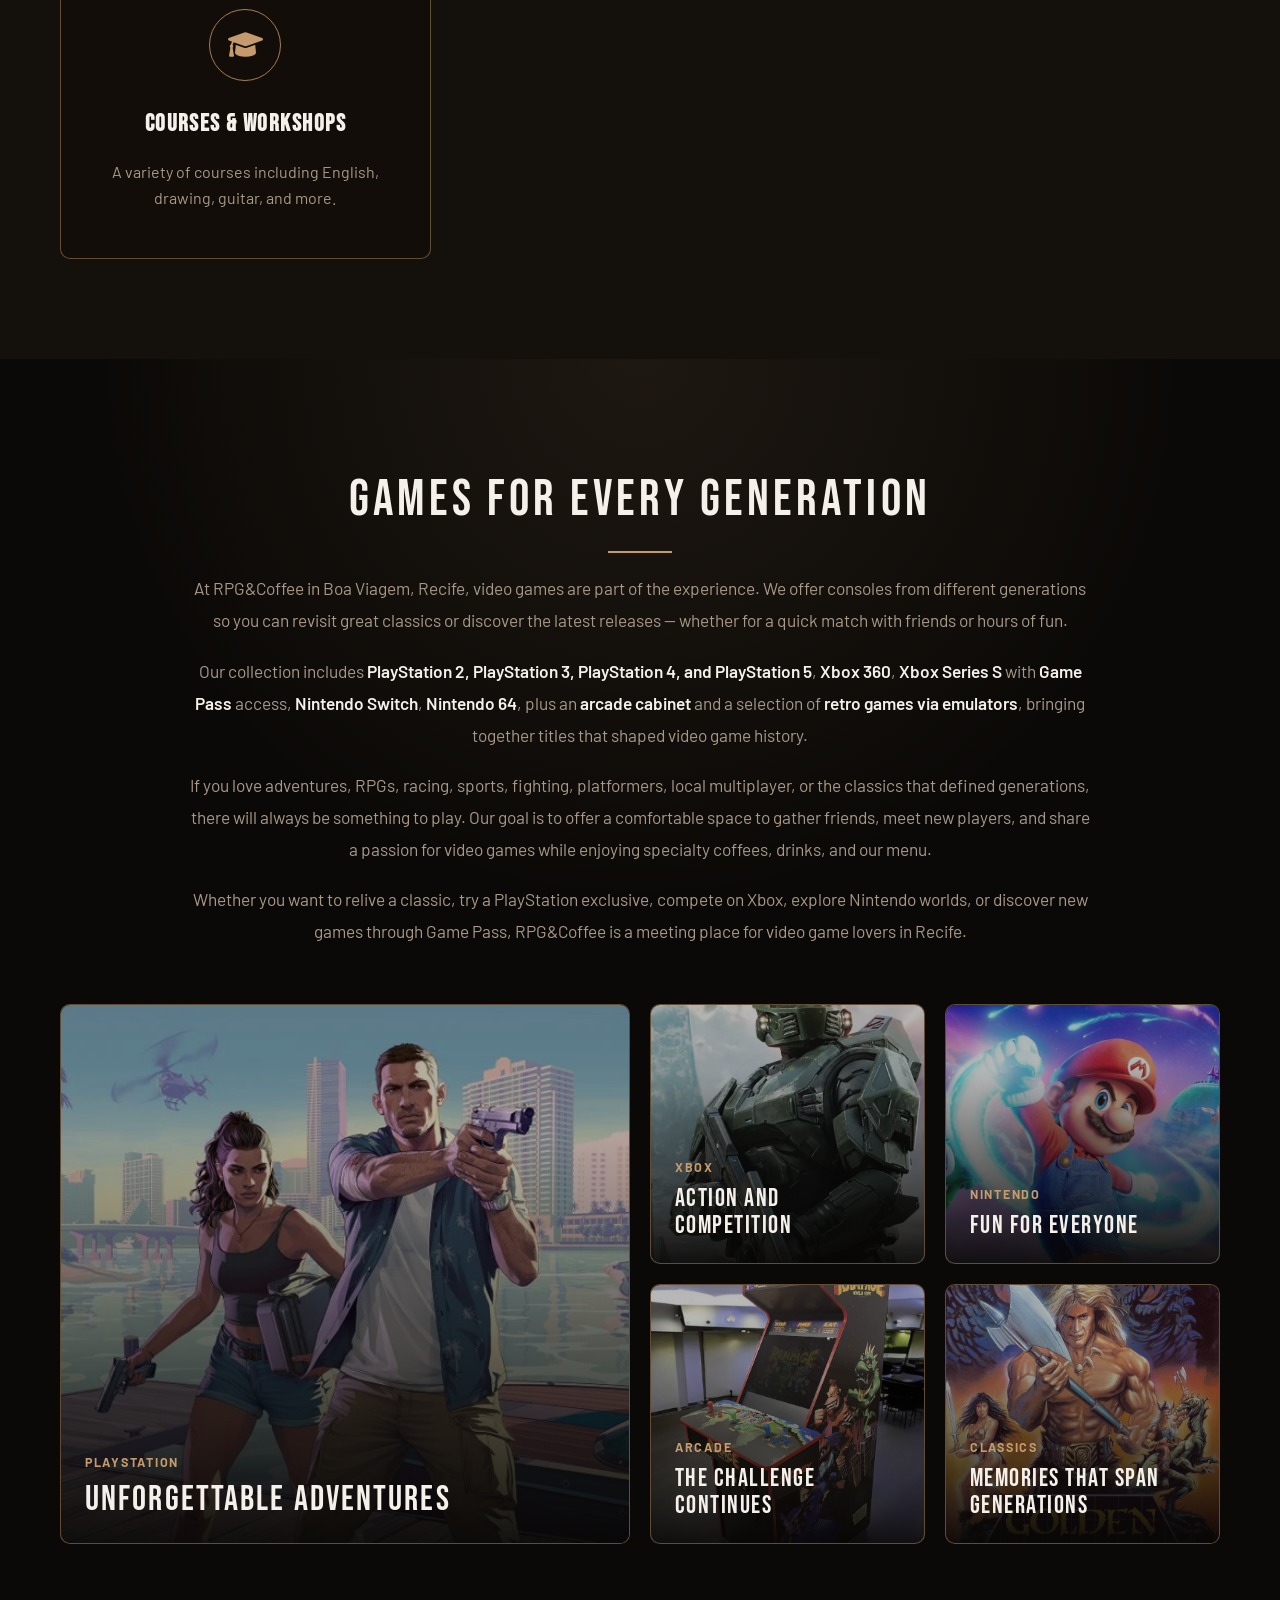
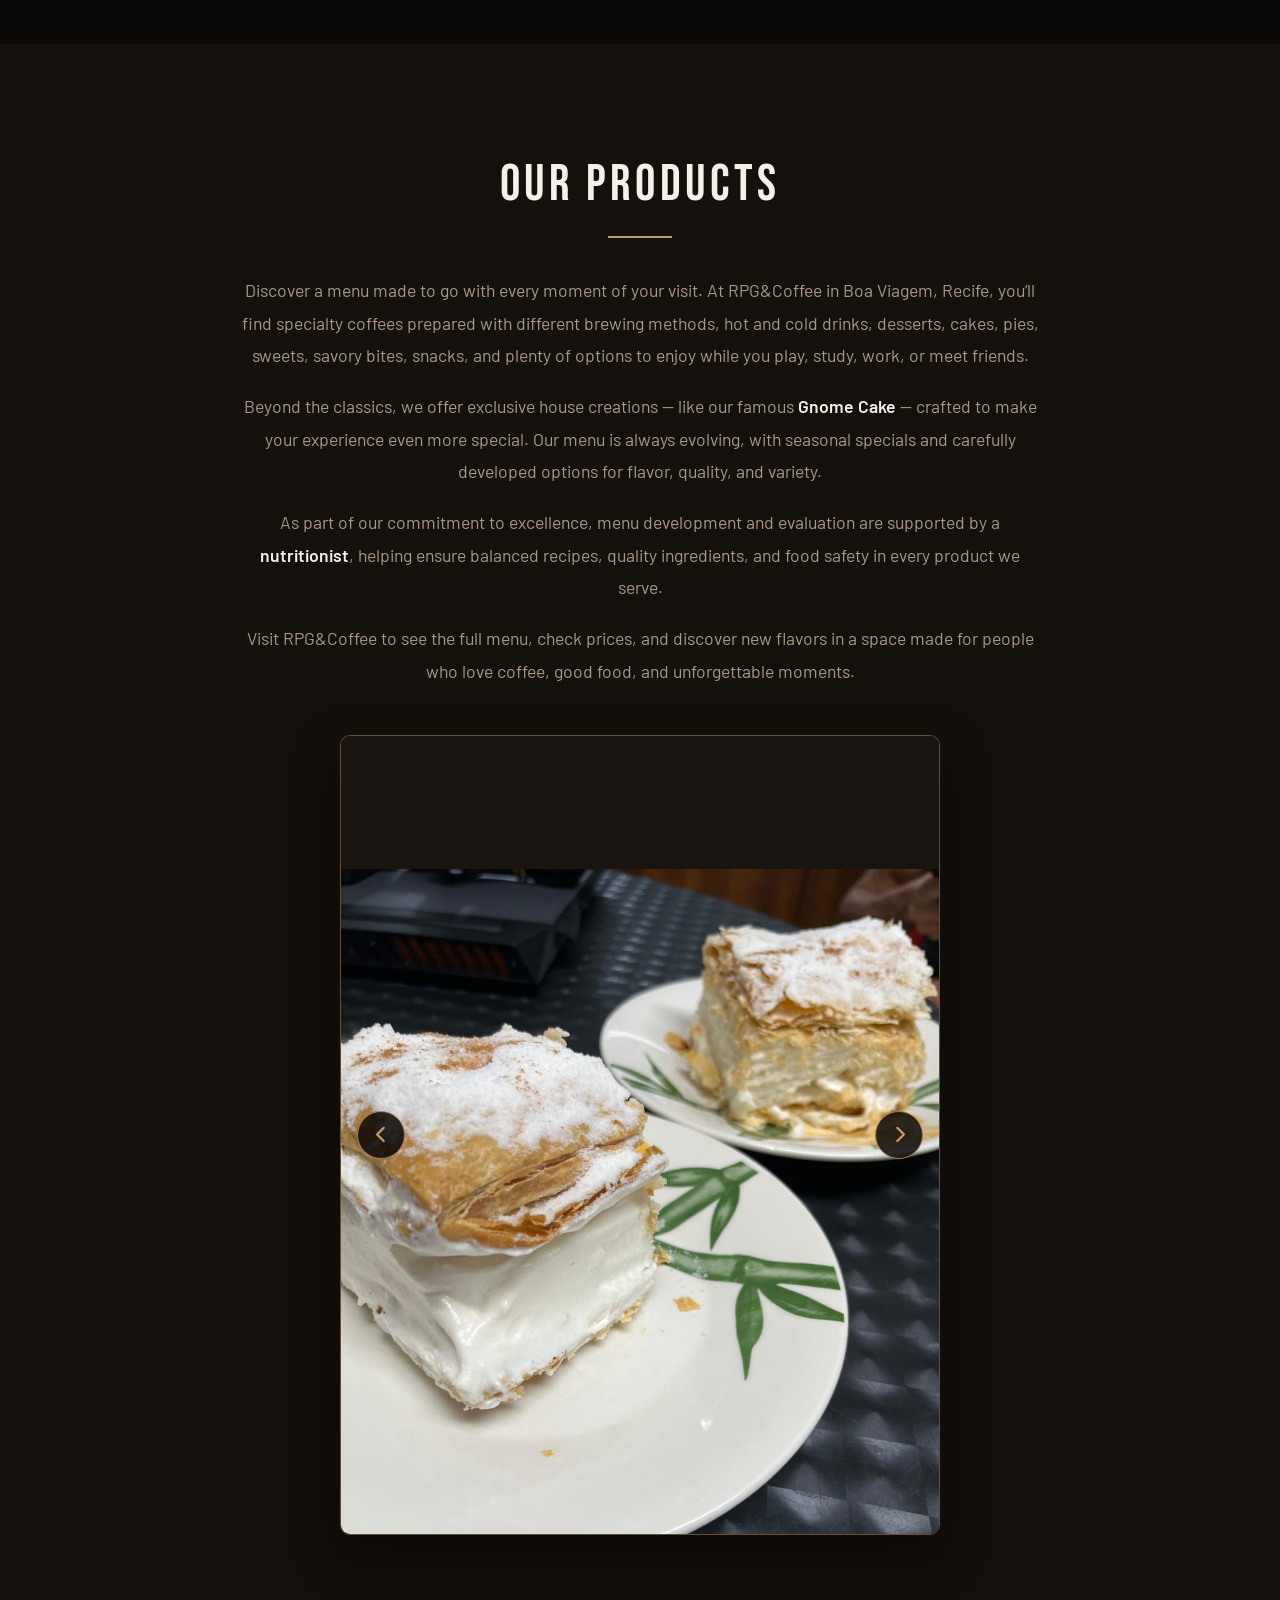
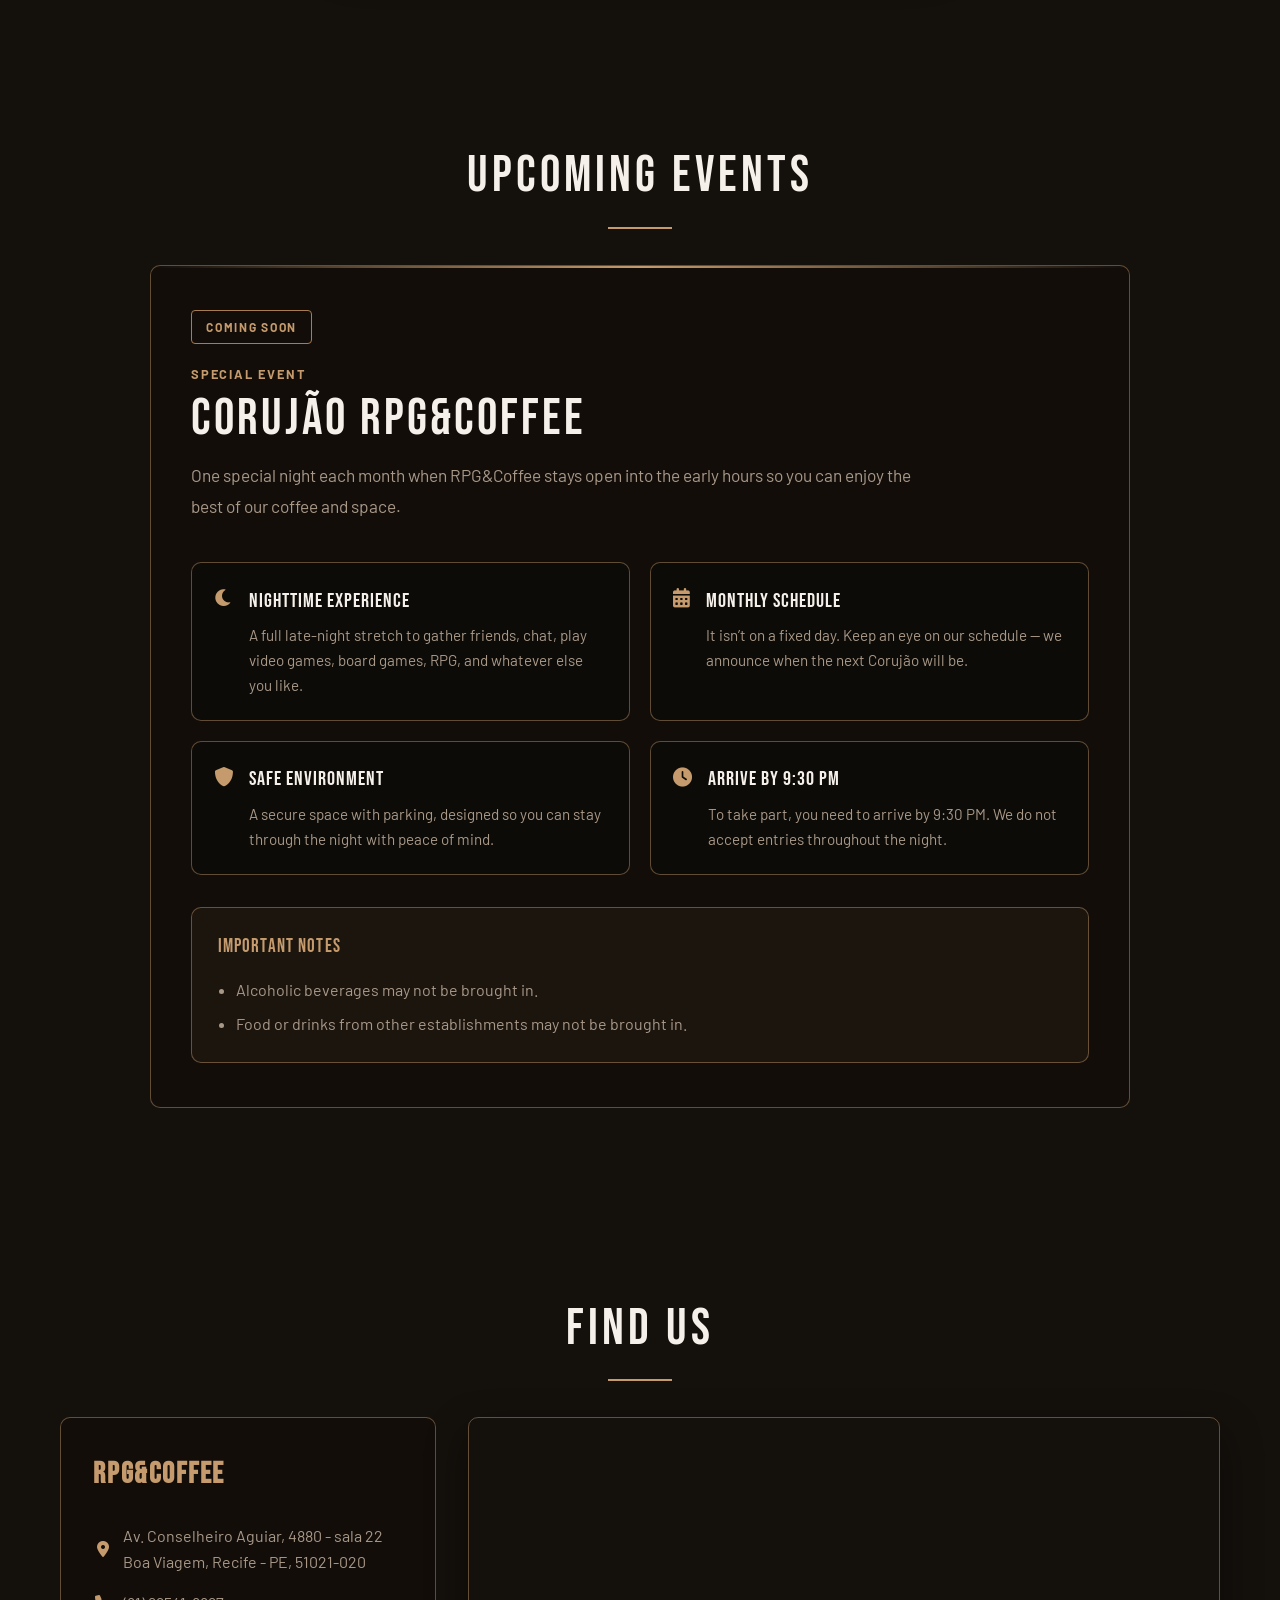
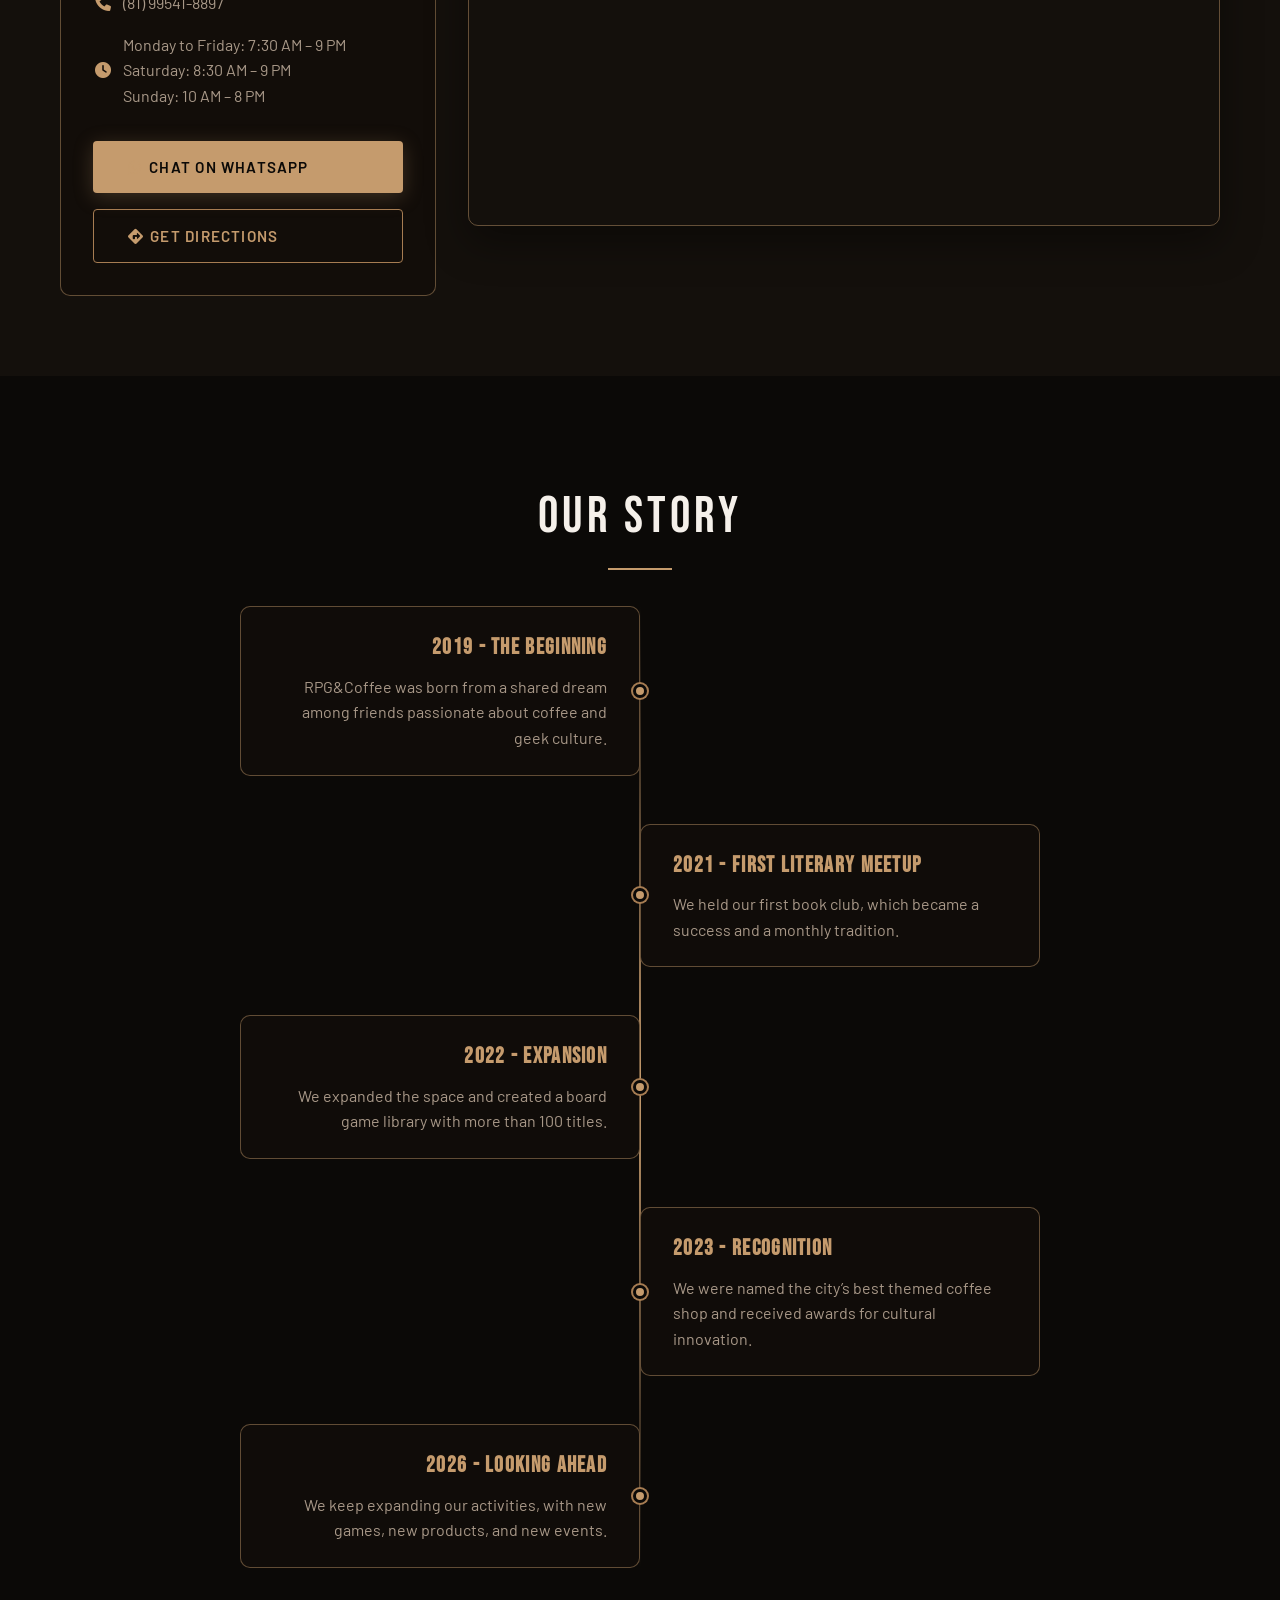
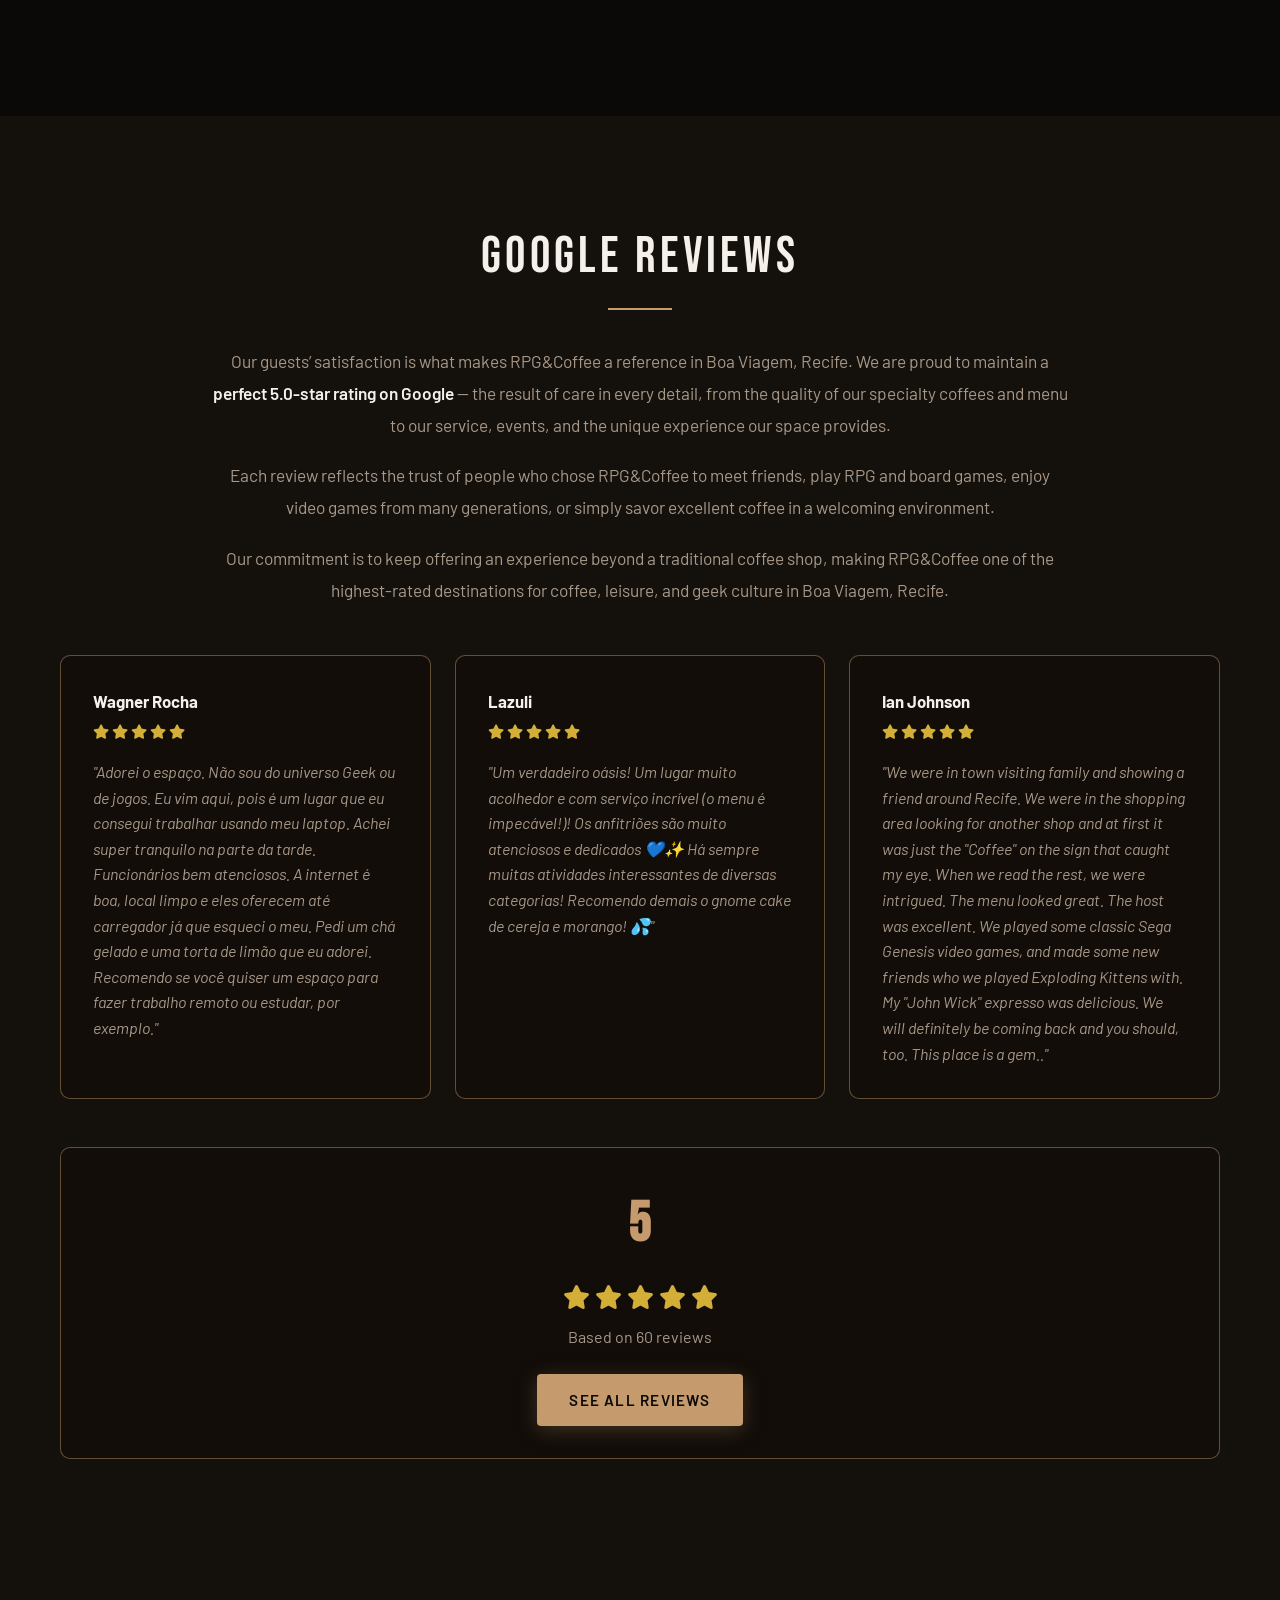
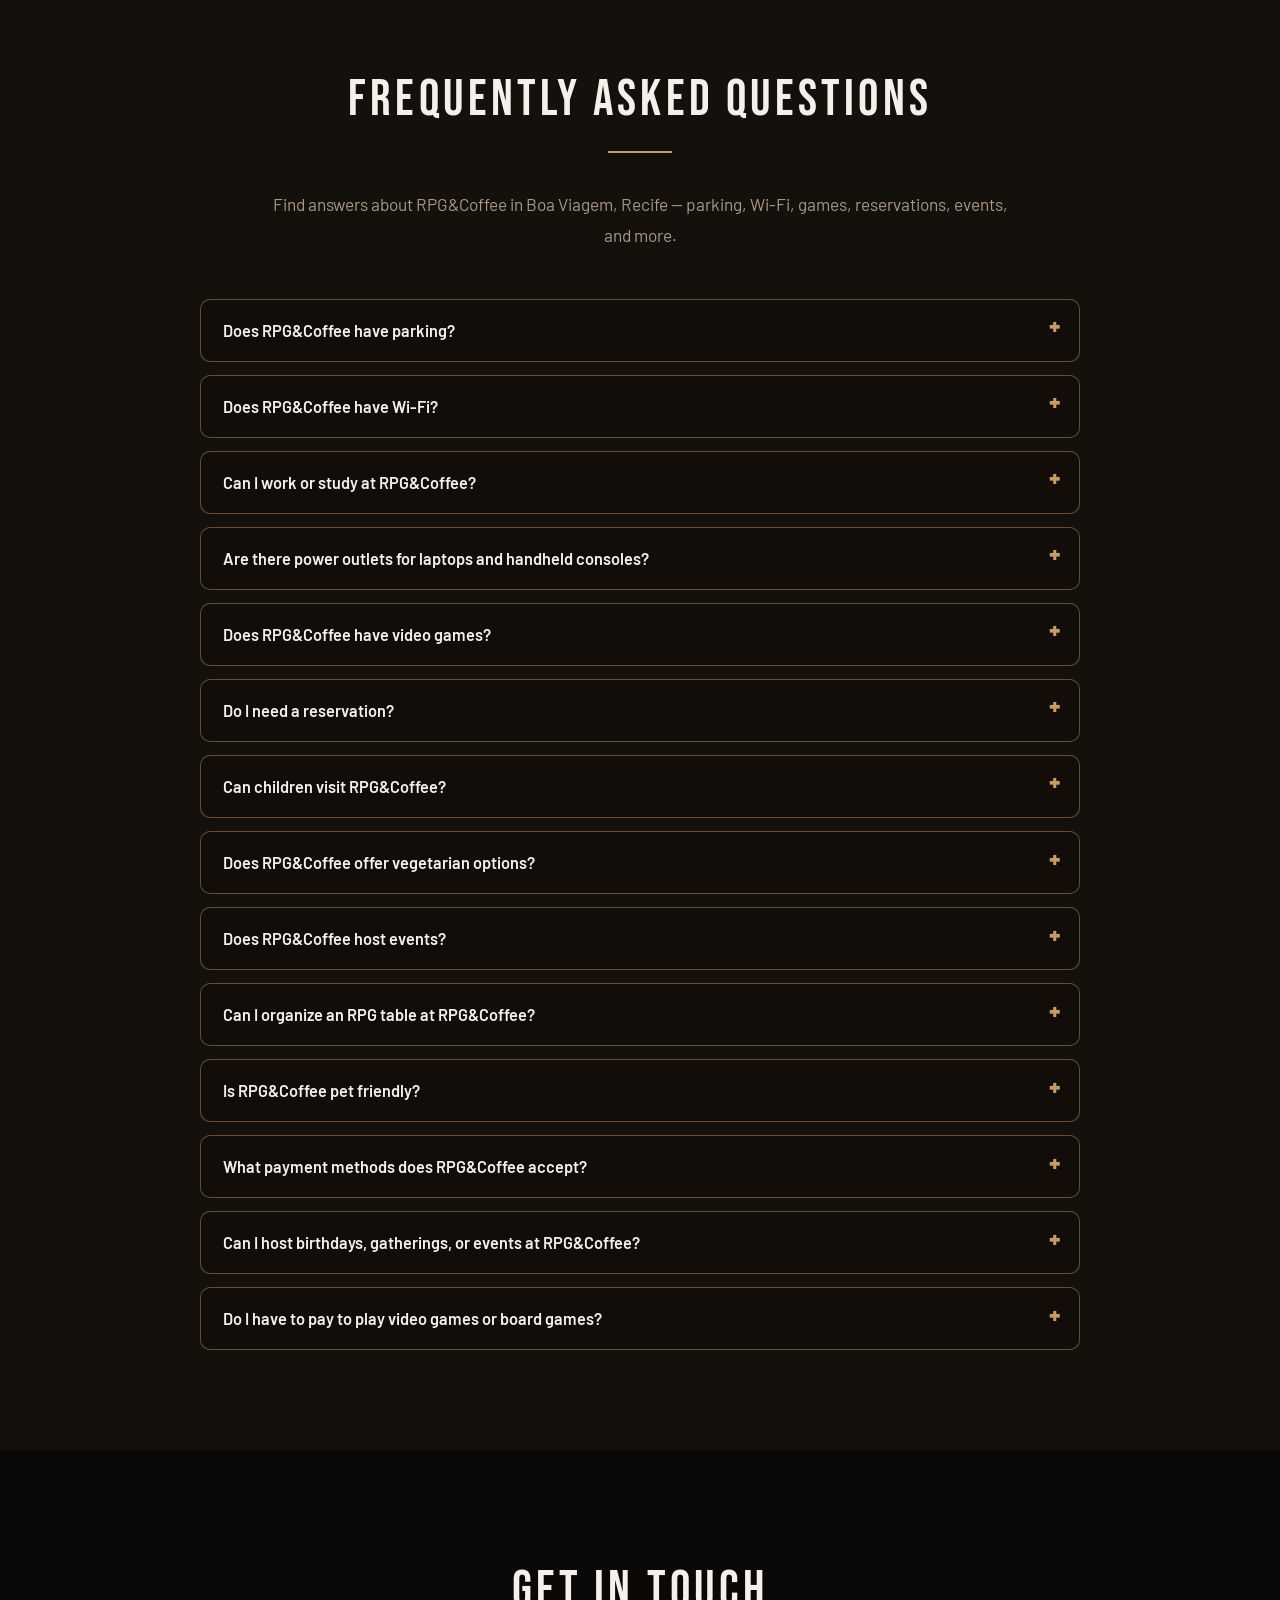
==== commit 729b601c: "Atualizar endereço com sala 22 e horário de funcionamento. Co-authored-by: Cursor <cursoragent@curso" ====
--- a/en/index.html
+++ b/en/index.html
@@ -537,7 +537,7 @@
                         <h3>RPG&Coffee</h3>
                                                             <p><i class="fas fa-map-marker-alt"></i> Av. Conselheiro Aguiar, 4880 - sala 22<br>Boa Viagem, Recife - PE, 51021-020</p>
                                     <p><i class="fas fa-phone"></i> (81) 99541-8897</p>
-                        <p><i class="fas fa-clock"></i> Monday to Friday: 8 AM – 10 PM<br>Saturday and Sunday: 10 AM – 11 PM</p>
+                        <p><i class="fas fa-clock"></i> Monday to Friday: 7:30 AM – 9 PM<br>Saturday: 8:30 AM – 9 PM<br>Sunday: 10 AM – 8 PM</p>
                         <div class="map-actions">
                                                                     <a href="https://wa.me/5581995418897" target="_blank" class="btn btn-primary">
                                 <i class="fab fa-whatsapp"></i> Chat on WhatsApp
@@ -806,7 +806,7 @@
                         <i class="fas fa-map-marker-alt"></i>
                         <div>
                             <h3>Address</h3>
-                            <p>Av. Conselheiro Aguiar, 4880 - Boa Viagem, Recife - PE, 51021-020, Brasil</p>
+                            <p>Av. Conselheiro Aguiar, 4880 - sala 22 - Boa Viagem, Recife - PE, 51021-020, Brasil</p>
                         </div>
                     </div>
                     <div class="contact-item">
@@ -820,7 +820,7 @@
                         <i class="fas fa-clock"></i>
                         <div>
                             <h3>Opening Hours</h3>
-                            <p>Monday to Friday: 8 AM – 10 PM<br>Saturday and Sunday: 10 AM – 11 PM</p>
+                            <p>Monday to Friday: 7:30 AM – 9 PM<br>Saturday: 8:30 AM – 9 PM<br>Sunday: 10 AM – 8 PM</p>
                         </div>
                     </div>
                 </div>
